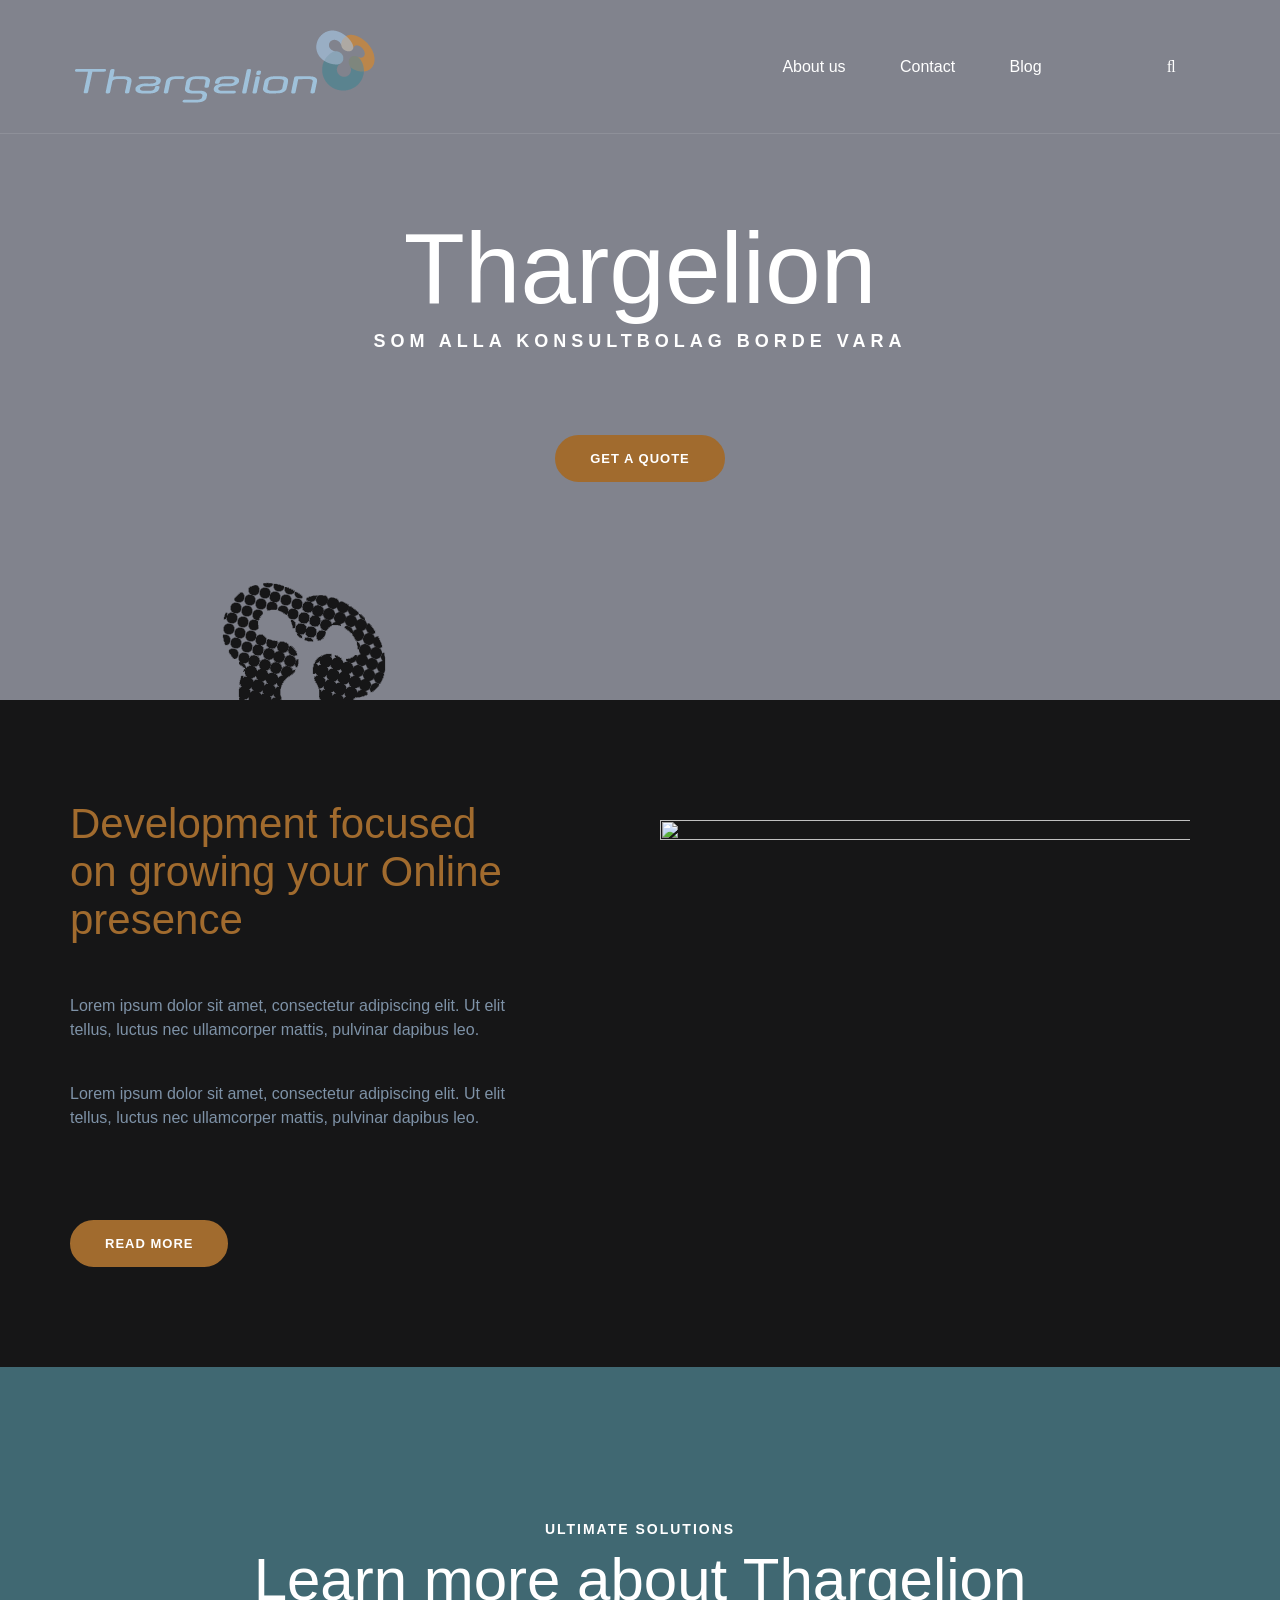
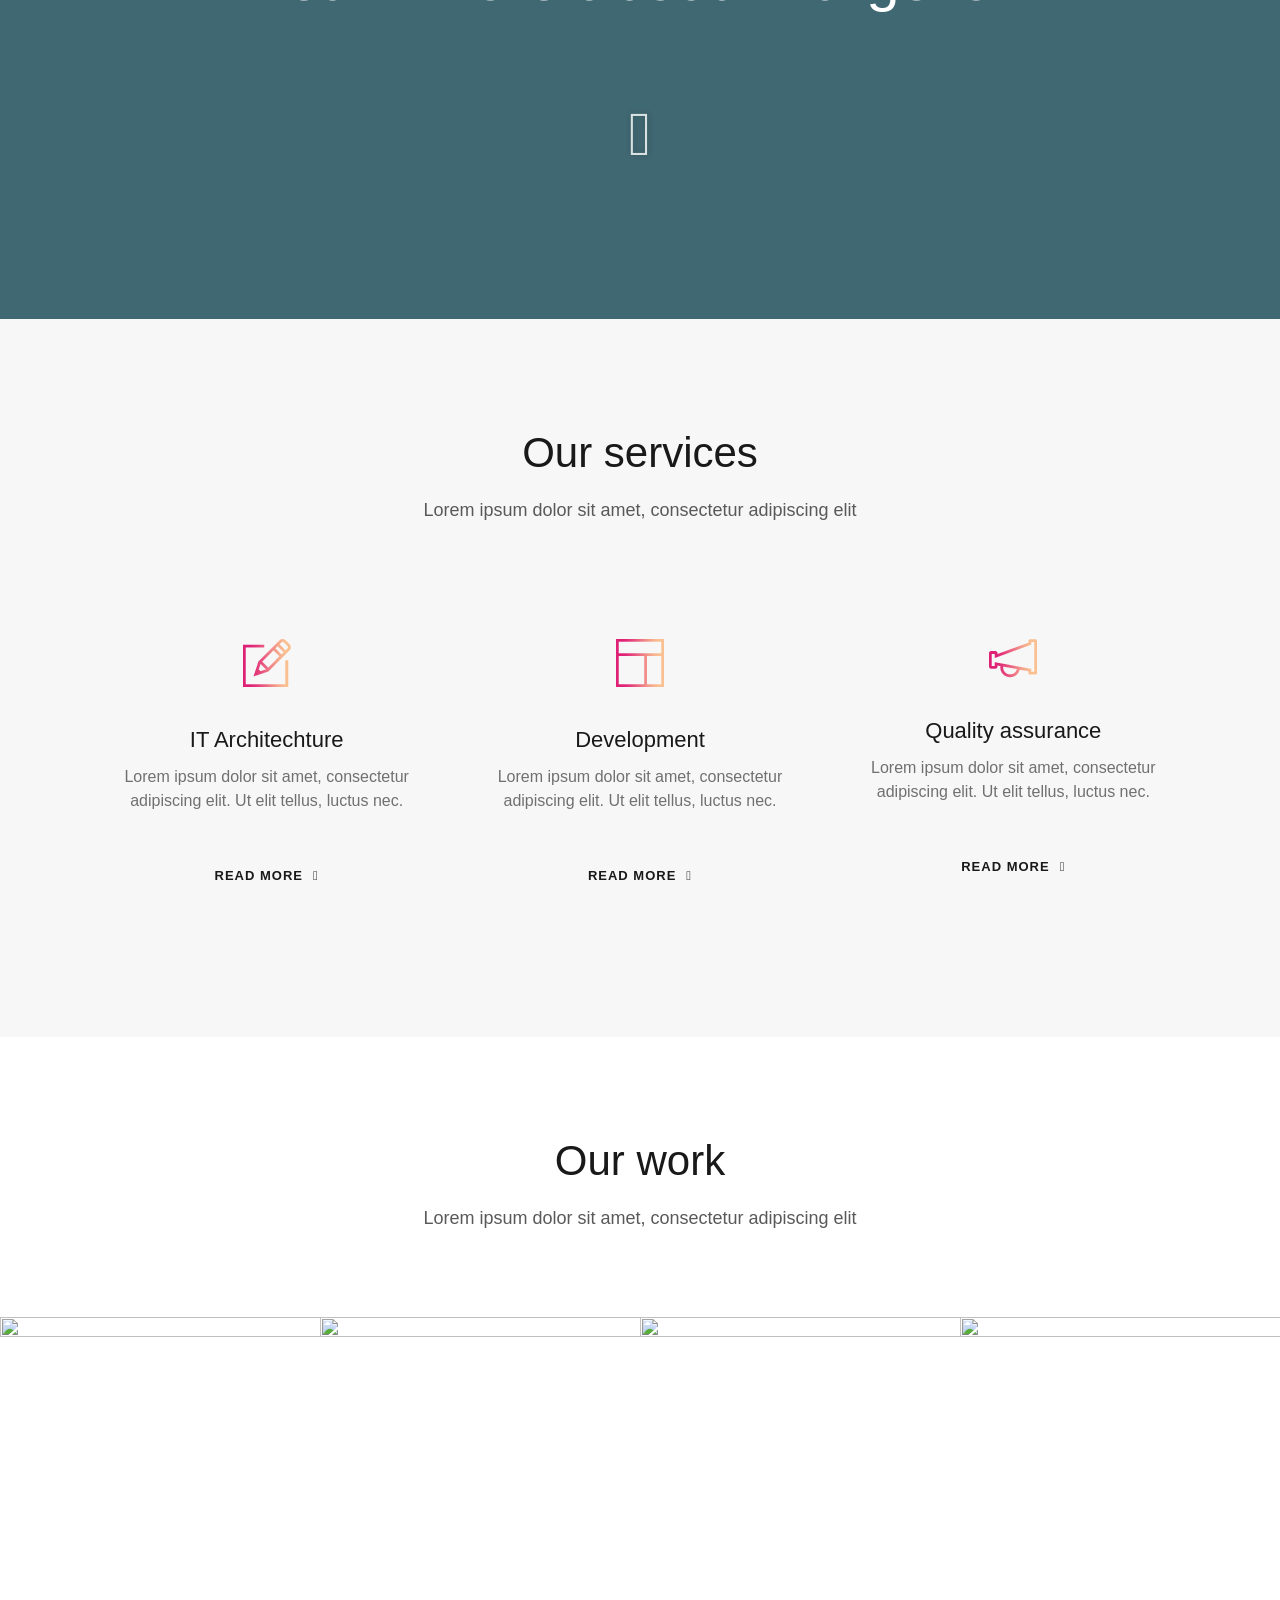
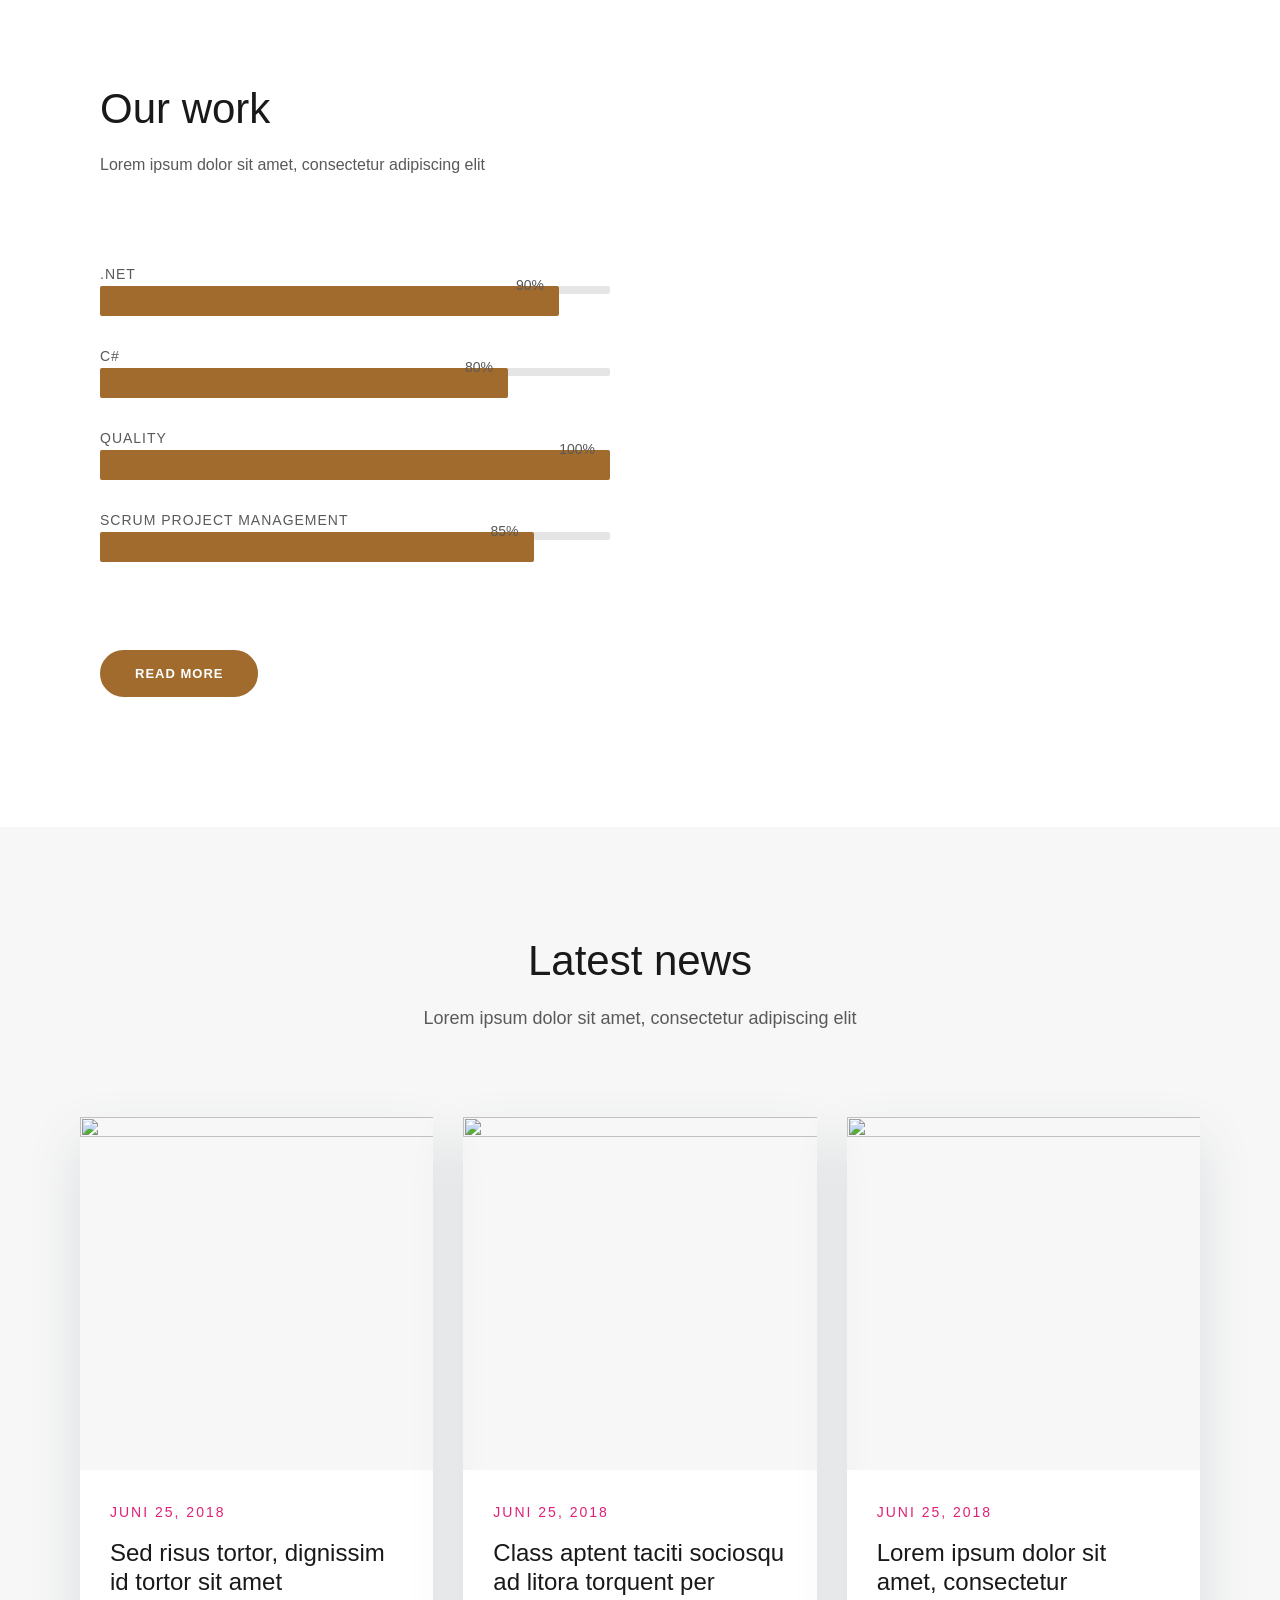
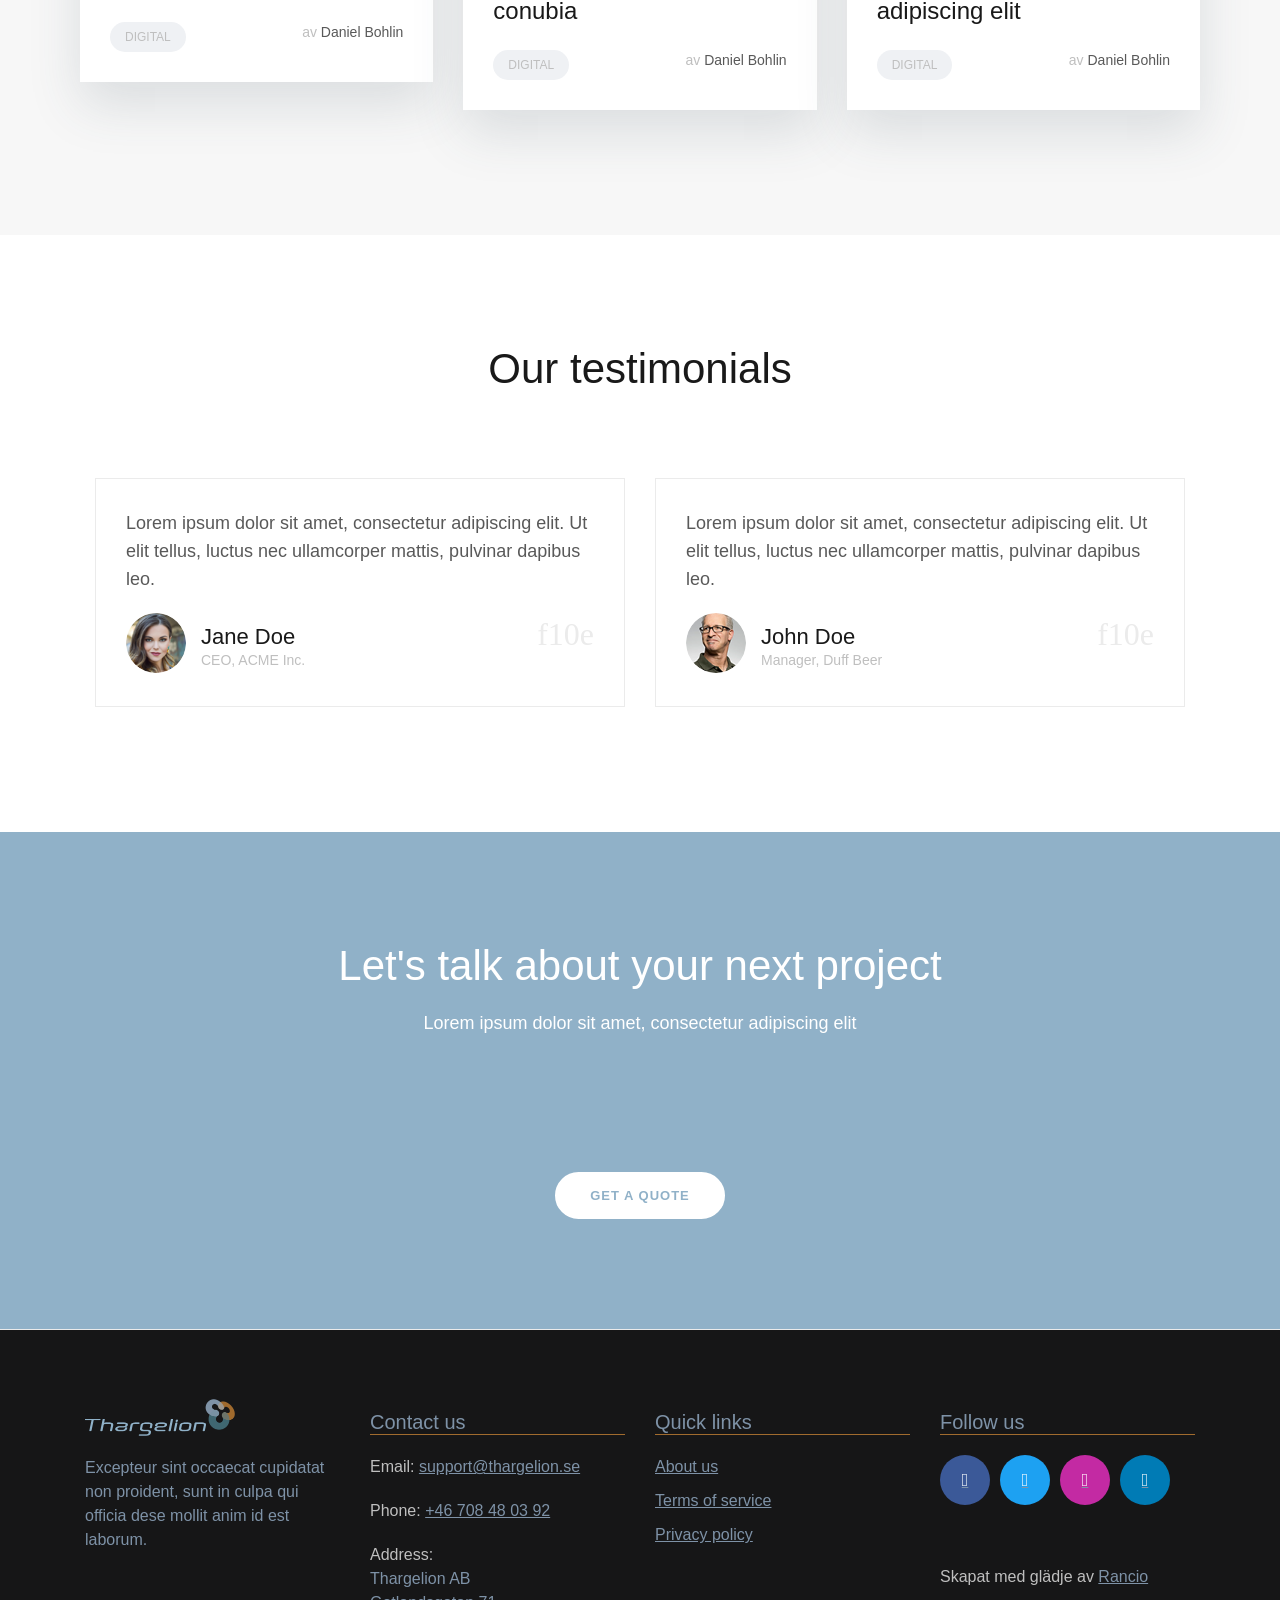
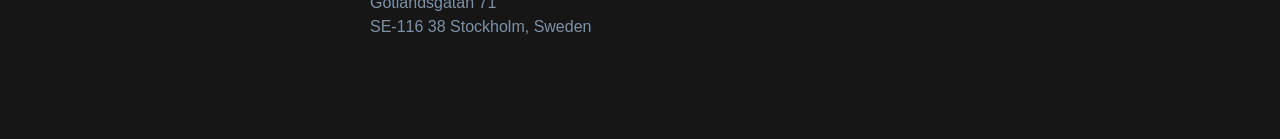
==== Home – Thargelion.htm @ 4df4b34b "initial commit" ====
<!DOCTYPE html>
<!-- saved from url=(0022)https://thargelion.se/ -->
<html lang="sv-SE"><head><meta http-equiv="Content-Type" content="text/html; charset=UTF-8">
	
	<meta name="viewport" content="width=device-width, initial-scale=1">
	<link rel="profile" href="http://gmpg.org/xfn/11">

	<meta name="robots" content="index, follow, max-image-preview:large, max-snippet:-1, max-video-preview:-1">

	<!-- This site is optimized with the Yoast SEO plugin v16.0.2 - https://yoast.com/wordpress/plugins/seo/ -->
	<title>Home – Thargelion</title>
	<link rel="canonical" href="https://thargelion.se/">
	<meta property="og:locale" content="sv_SE">
	<meta property="og:type" content="website">
	<meta property="og:title" content="Home – Thargelion">
	<meta property="og:description" content="Thargelion Som alla konsultbolag borde vara Get a quote Development focused on growing your Online presence Lorem ipsum dolor sit […]">
	<meta property="og:url" content="https://thargelion.se/">
	<meta property="og:site_name" content="Thargelion">
	<meta property="article:modified_time" content="2019-11-01T22:13:16+00:00">
	<meta property="og:image" content="http://thargelion.se/wp-content/uploads/2019/02/tharga-t-crop.png">
	<meta name="twitter:card" content="summary_large_image">
	<meta name="twitter:label1" content="Beräknad lästid">
	<meta name="twitter:data1" content="1 minut">
	<script type="application/ld+json" class="yoast-schema-graph">{"@context":"https://schema.org","@graph":[{"@type":"Organization","@id":"https://thargelion.se/#organization","name":"Thargelion Development","url":"https://thargelion.se/","sameAs":[],"logo":{"@type":"ImageObject","@id":"https://thargelion.se/#logo","inLanguage":"sv-SE","url":"https://thargelion.se/wp-content/uploads/2019/02/thargelion-logo.png","width":300,"height":73,"caption":"Thargelion Development"},"image":{"@id":"https://thargelion.se/#logo"}},{"@type":"WebSite","@id":"https://thargelion.se/#website","url":"https://thargelion.se/","name":"Thargelion","description":"Som alla konsultbolag borde vara","publisher":{"@id":"https://thargelion.se/#organization"},"potentialAction":[{"@type":"SearchAction","target":"https://thargelion.se/?s={search_term_string}","query-input":"required name=search_term_string"}],"inLanguage":"sv-SE"},{"@type":"ImageObject","@id":"https://thargelion.se/#primaryimage","inLanguage":"sv-SE","url":"http://thargelion.se/wp-content/uploads/2019/02/tharga-t-crop.png"},{"@type":"WebPage","@id":"https://thargelion.se/#webpage","url":"https://thargelion.se/","name":"Home &ndash; Thargelion","isPartOf":{"@id":"https://thargelion.se/#website"},"about":{"@id":"https://thargelion.se/#organization"},"primaryImageOfPage":{"@id":"https://thargelion.se/#primaryimage"},"datePublished":"2018-06-25T12:15:44+00:00","dateModified":"2019-11-01T22:13:16+00:00","breadcrumb":{"@id":"https://thargelion.se/#breadcrumb"},"inLanguage":"sv-SE","potentialAction":[{"@type":"ReadAction","target":["https://thargelion.se/"]}]},{"@type":"BreadcrumbList","@id":"https://thargelion.se/#breadcrumb","itemListElement":[{"@type":"ListItem","position":1,"item":{"@type":"WebPage","@id":"https://thargelion.se/","url":"https://thargelion.se/","name":"Hem"}}]}]}</script>
	<!-- / Yoast SEO plugin. -->


<link rel="dns-prefetch" href="https://fonts.googleapis.com/">
<link rel="dns-prefetch" href="https://s.w.org/">
<link rel="alternate" type="application/rss+xml" title="Thargelion » flöde" href="https://thargelion.se/feed/">
<link rel="alternate" type="application/rss+xml" title="Thargelion » kommentarsflöde" href="https://thargelion.se/comments/feed/">
		<script type="text/javascript">
			window._wpemojiSettings = {"baseUrl":"https:\/\/s.w.org\/images\/core\/emoji\/13.0.1\/72x72\/","ext":".png","svgUrl":"https:\/\/s.w.org\/images\/core\/emoji\/13.0.1\/svg\/","svgExt":".svg","source":{"concatemoji":"https:\/\/thargelion.se\/wp-includes\/js\/wp-emoji-release.min.js?ver=5.7"}};
			!function(e,a,t){var n,r,o,i=a.createElement("canvas"),p=i.getContext&&i.getContext("2d");function s(e,t){var a=String.fromCharCode;p.clearRect(0,0,i.width,i.height),p.fillText(a.apply(this,e),0,0);e=i.toDataURL();return p.clearRect(0,0,i.width,i.height),p.fillText(a.apply(this,t),0,0),e===i.toDataURL()}function c(e){var t=a.createElement("script");t.src=e,t.defer=t.type="text/javascript",a.getElementsByTagName("head")[0].appendChild(t)}for(o=Array("flag","emoji"),t.supports={everything:!0,everythingExceptFlag:!0},r=0;r<o.length;r++)t.supports[o[r]]=function(e){if(!p||!p.fillText)return!1;switch(p.textBaseline="top",p.font="600 32px Arial",e){case"flag":return s([127987,65039,8205,9895,65039],[127987,65039,8203,9895,65039])?!1:!s([55356,56826,55356,56819],[55356,56826,8203,55356,56819])&&!s([55356,57332,56128,56423,56128,56418,56128,56421,56128,56430,56128,56423,56128,56447],[55356,57332,8203,56128,56423,8203,56128,56418,8203,56128,56421,8203,56128,56430,8203,56128,56423,8203,56128,56447]);case"emoji":return!s([55357,56424,8205,55356,57212],[55357,56424,8203,55356,57212])}return!1}(o[r]),t.supports.everything=t.supports.everything&&t.supports[o[r]],"flag"!==o[r]&&(t.supports.everythingExceptFlag=t.supports.everythingExceptFlag&&t.supports[o[r]]);t.supports.everythingExceptFlag=t.supports.everythingExceptFlag&&!t.supports.flag,t.DOMReady=!1,t.readyCallback=function(){t.DOMReady=!0},t.supports.everything||(n=function(){t.readyCallback()},a.addEventListener?(a.addEventListener("DOMContentLoaded",n,!1),e.addEventListener("load",n,!1)):(e.attachEvent("onload",n),a.attachEvent("onreadystatechange",function(){"complete"===a.readyState&&t.readyCallback()})),(n=t.source||{}).concatemoji?c(n.concatemoji):n.wpemoji&&n.twemoji&&(c(n.twemoji),c(n.wpemoji)))}(window,document,window._wpemojiSettings);
		</script><script src="./Home – Thargelion_files/wp-emoji-release.min.js.download" type="text/javascript" defer=""></script>
		<style type="text/css">
img.wp-smiley,
img.emoji {
	display: inline !important;
	border: none !important;
	box-shadow: none !important;
	height: 1em !important;
	width: 1em !important;
	margin: 0 .07em !important;
	vertical-align: -0.1em !important;
	background: none !important;
	padding: 0 !important;
}
</style>
	<link rel="stylesheet" id="airi-bootstrap-css" href="./Home – Thargelion_files/bootstrap.min.css" type="text/css" media="all">
<link rel="stylesheet" id="wp-block-library-css" href="./Home – Thargelion_files/style.min.css" type="text/css" media="all">
<link rel="stylesheet" id="contact-form-7-css" href="./Home – Thargelion_files/styles.css" type="text/css" media="all">
<link rel="stylesheet" id="airi-style-css" href="./Home – Thargelion_files/style.css" type="text/css" media="all">
<style id="airi-style-inline-css" type="text/css">
h1,h2,h3,h4,h5,h6,.site-title{font-family:Exo 2;font-weight:;font-backup:;font-style:normal;}.editor-block-list__layout h1,.editor-block-list__layout h2,.editor-block-list__layout h3,.editor-block-list__layout h4,.editor-block-list__layout h5,.editor-block-list__layout h6,.editor-post-title__block .editor-post-title__input{font-family:Exo 2;font-weight:;font-backup:;font-style:normal;}body{font-family:Exo 2;font-weight:;font-backup:;font-style:normal;font-size:16px;}.editor-block-list__layout,.editor-block-list__layout .editor-block-list__block{font-family:Exo 2;font-weight:;font-backup:;font-style:normal;}.site-title{font-size:36px;}.site-description{font-size:16px;}.main-navigation ul ul li{font-size:13px;}.blog-loop .entry-title{font-size:px;}.single-post .entry-title{font-size:36px;color:#161617;}.widget-area .widget-title{font-size:24px;}.widget-area .widget{font-size:16px;}.sidebar-column .widget-title{font-size:20px;}.sidebar-column .widget{font-size:16px;}.site-info{font-size:13px;}.woocommerce div.product .woocommerce-tabs ul.tabs li.active a,.product div.entry-summary p.price, .product div.entry-summary span.price,.athemes-blog:not(.airi_athemes_blog_skin) .posted-on a,.athemes-blog:not(.airi_athemes_blog_skin) .byline a:hover,.testimonials-section.style1:before,.single-post .read-more-link .gt,.blog-loop .read-more-link .gt,.single-post .posted-on a,.blog-loop .posted-on a,.entry-title a:hover,.airi_recent_entries .post-date,.menuStyle3 .top-bar .contact-item .fa,.menuStyle4 .contact-area .contact-block .contact-icon,.widget_categories li:hover::before,.widget_categories li:hover a{color:#a16b2e;}.product .single_add_to_cart_button.button.alt,.menuStyle4 .contact-area .contact-block .contact-icon,button,.button,input[type="button"],input[type="reset"],input[type="submit"]{border-color:#a16b2e;}.woocommerce-checkout button.button.alt,.woocommerce-checkout button.button.alt:hover,.woocommerce-cart .cart-collaterals .cart_totals .button:hover,.woocommerce-cart .cart-collaterals .cart_totals .button,.product .single_add_to_cart_button.button.alt:hover,.product .single_add_to_cart_button.button.alt,.woocommerce ul.products li.product .button,.menuStyle2 .main-navigation a:hover:after, .menuStyle2 .main-navigation .current-menu-item:after,.comments-area .comment-reply-link:hover,.menuStyle4 .main-navigation .header-cta:before,.menuStyle4 .main-navigation .header-cta,button,.button,input[type="button"],input[type="reset"],input[type="submit"],.menuStyle3 .main-navigation a:hover:after,.menuStyle3 .main-navigation .current-menu-item:after{background-color:#a16b2e;}.menuStyle1 .site-title a{color:#ffffff;}.menuStyle1 .sticky-wrapper.is-sticky .site-title a{color:#161617;}.menuStyle1 .site-description{color:#ffffff;}.menuStyle1 .sticky-wrapper.is-sticky .site-description{color:#161617;}.menuStyle1 .main-navigation a, .menuStyle1 .fa-search{color:#ffffff;}.menuStyle1 .sticky-wrapper.is-sticky .main-navigation a, .menuStyle1 .sticky-wrapper.is-sticky .fa-search{color:#ffffff;}.menuStyle1 .site-header, .menuStyle1.page-template-template_page-builder .site-header{background-color:;}.menuStyle1 .is-sticky .site-header{background-color:#161617;}.menuStyle2 .site-title a{color:#191919;}.menuStyle2 .sticky-wrapper.is-sticky .site-title a{color:#191919;}.menuStyle2 .site-description{color:#707070;}.menuStyle2 .sticky-wrapper.is-sticky .site-description{color:#707070;}.menuStyle2 .main-navigation a{color:#191919;}.menuStyle2 .sticky-wrapper.is-sticky .main-navigation a{color:#191919;}.menuStyle2 .site-header{background-color:#fff;}.menuStyle2 .is-sticky .site-header{background-color:#ffffff;}.menuStyle3 .top-bar{background-color:#fff;}.menuStyle3 .top-bar a, .menuStyle3 .top-bar .contact-item.header-social .fa, .menuStyle3 .top-bar .contact-item.header-social a{color:#191919;}.menuStyle3 .site-title a{color:#ffffff;}.menuStyle3 .sticky-wrapper.is-sticky .site-title a{color:#191919;}.menuStyle3 .site-description{color:#ffffff;}.menuStyle3 .sticky-wrapper.is-sticky .site-description{color:#191919;}.menuStyle3 .main-navigation a{color:#ffffff;}.menuStyle3 .sticky-wrapper.is-sticky .main-navigation a{color:#191919;}.menuStyle3 .bottom-bar, .menuStyle3.page-template-template_page-builder .bottom-bar{background-color:transparent;}.menuStyle3 .is-sticky .bottom-bar{background-color:#ffffff;}.menuStyle4 .site-title a{color:#191919;}.menuStyle4 .site-description{color:#707070;}.menuStyle4 .main-navigation{background-color:#0e304e;}.menuStyle4 .main-navigation li a{color:#fff;}.menuStyle4 .site-header{background-color:#fff;}.menuStyle4 .contact-area .contact-block span:first-of-type{color:#595959;}.menuStyle4 .contact-area .contact-block span:last-of-type{color:#0e304e;}#site-navigation ul ul li a{color:#161617;}#site-navigation ul ul li{background-color:#f7f7f7;}.menuStyle1 .mobile-menu-toggle_lines, .menuStyle1 .mobile-menu-toggle_lines:before, .menuStyle1 .mobile-menu-toggle_lines:after,.menuStyle1 .mobile-menu-toggle_lines,.mobile-menu-toggle_lines:before, .mobile-menu-toggle_lines:after,.mobile-menu-toggle_lines,.menuStyle3 .mobile-menu-toggle_lines,.menuStyle3 .mobile-menu-toggle_lines:before, .menuStyle3 .mobile-menu-toggle_lines:after{background:;}.entry-title a{color:#161617;}.single-post .post-cat, .blog-loop .post-cat{background-color:#eff1f4;}.single-post .entry-meta, .blog-loop .entry-meta{color:#bfbfbf;}.single-post .entry-meta .byline a, .blog-loop .entry-meta .byline a{color:#595959;}.single-post .entry-content, .blog-loop .entry-content{color:#595959;}.widget .widget-title{color:#161617;}.widget{color:#707070;}.widget a{color:#595959;}
</style>
<link rel="stylesheet" id="airi-font-awesome-css" href="./Home – Thargelion_files/font-awesome.min.css" type="text/css" media="all">
<link rel="stylesheet" id="airi-fonts-css" href="./Home – Thargelion_files/css" type="text/css" media="all">
<link rel="stylesheet" id="4eb4d9f8e346099cedc574721953754b-css" href="./Home – Thargelion_files/css(1)" type="text/css" media="all">
<link rel="stylesheet" id="fb51115b5708607fcdc5758d30c7bc3e-css" href="./Home – Thargelion_files/css(2)" type="text/css" media="all">
<link rel="stylesheet" id="elementor-icons-css" href="./Home – Thargelion_files/elementor-icons.min.css" type="text/css" media="all">
<link rel="stylesheet" id="elementor-animations-css" href="./Home – Thargelion_files/animations.min.css" type="text/css" media="all">
<link rel="stylesheet" id="elementor-frontend-legacy-css" href="./Home – Thargelion_files/frontend-legacy.min.css" type="text/css" media="all">
<link rel="stylesheet" id="elementor-frontend-css" href="./Home – Thargelion_files/frontend.min.css" type="text/css" media="all">
<link rel="stylesheet" id="elementor-post-304-css" href="./Home – Thargelion_files/post-304.css" type="text/css" media="all">
<link rel="stylesheet" id="elementor-post-203-css" href="./Home – Thargelion_files/post-203.css" type="text/css" media="all">
<link rel="stylesheet" id="google-fonts-1-css" href="./Home – Thargelion_files/css(3)" type="text/css" media="all">
<script type="text/javascript" src="./Home – Thargelion_files/jquery.min.js.download" id="jquery-core-js"></script>
<script type="text/javascript" src="./Home – Thargelion_files/jquery-migrate.min.js.download" id="jquery-migrate-js"></script>
<link rel="https://api.w.org/" href="https://thargelion.se/wp-json/"><link rel="alternate" type="application/json" href="https://thargelion.se/wp-json/wp/v2/pages/203"><link rel="EditURI" type="application/rsd+xml" title="RSD" href="https://thargelion.se/xmlrpc.php?rsd">
<link rel="wlwmanifest" type="application/wlwmanifest+xml" href="https://thargelion.se/wp-includes/wlwmanifest.xml"> 
<meta name="generator" content="WordPress 5.7">
<link rel="shortlink" href="https://thargelion.se/">
<link rel="alternate" type="application/json+oembed" href="https://thargelion.se/wp-json/oembed/1.0/embed?url=https%3A%2F%2Fthargelion.se%2F">
<link rel="alternate" type="text/xml+oembed" href="https://thargelion.se/wp-json/oembed/1.0/embed?url=https%3A%2F%2Fthargelion.se%2F&amp;format=xml">
<style type="text/css">.recentcomments a{display:inline !important;padding:0 !important;margin:0 !important;}</style><link rel="icon" href="https://thargelion.se/wp-content/uploads/2019/02/cropped-thargelion-symbol-32x32.png" sizes="32x32">
<link rel="icon" href="https://thargelion.se/wp-content/uploads/2019/02/cropped-thargelion-symbol-192x192.png" sizes="192x192">
<link rel="apple-touch-icon" href="https://thargelion.se/wp-content/uploads/2019/02/cropped-thargelion-symbol-180x180.png">
<meta name="msapplication-TileImage" content="https://thargelion.se/wp-content/uploads/2019/02/cropped-thargelion-symbol-270x270.png">
		<style type="text/css" id="wp-custom-css">
			.atu-agency-video img {
	display: none !important;
}
.atu-agency-video .eicon-play {
	font-size: 62px;
}
.atu-agency-video .elementor-custom-embed-image-overlay {
	height: 60px;
}
.atu-agency-progress .elementor-progress-wrapper {
	height: 8px;
	line-height: 8px;
}
.atu-agency-progress .elementor-progress-percentage {
	position: relative;
	top: -16px;
	font-weight: 500;
	font-size: 14px;
}
.athemes-blog:not(.atu_athemes_blog_skin) .posted-on a {
	color: #df2176;
}
.atu-agency-testimonials .elementor-testimonial-meta::after {
	content: "f10e";
	font-family: Fontawesome;
	float: right;
	color: #ebebeb;
	font-size: 32px;
	position: relative;
	top: 5px;
}

/* Contact page map */
.contact-page-map #atu-map {
	height: 400px;
}
.contact-page-form label,
.contact-page-form input:not(.wpcf7-submit),
.contact-page-form select {
	width: 100%;
	max-width: 100%;
}
.contact-page-form select {
	padding: 17px 20px;
}
.contact-page-form .wpcf7-submit {
	width: auto;
	margin: 0 auto;
	display: table;
	border-radius: 30px;
	box-shadow: 0 5px 35px 0 rgba(51, 51, 51, 0.26);
}
.contact-page-form .row {
	margin-bottom: 10px;
}
.site-header {
	border-bottom: 1px solid rgba(255, 255, 255, 0.1); 
}
button, .button, input[type="button"], input[type="reset"], input[type="submit"] {
	border-radius: 30px;
}
.page-id-198 #masthead {
	background-color: #13151d;
}

/* Custom */
.is-sticky .site-header .custom-logo-link img {
    max-width: 180px;
}
.footer-widgets {
	background-color:#161617;
}
.footer-widgets .widget .widget-title {
	color:#7e92a7;
	font-weight:300;
	border-bottom: #a16b2e 1px solid;
	margin-bottom:20px;
}
.footer-widgets .widget {
	color:#7e92a7;
}
.footer-widgets .widget a {
	color:#7e92a7;
	text-decoration:underline;
}
.site-footer {
	display:none
}
.widget ul li {
	padding-bottom:10px;
}
#sidebar-footer #text-1 .textwidget {
    top: -11px;
    position: relative;
}
.elementor-element-4a419ec {
	height:0;
}

.elementor-element-629a329 img {
    top: -128px;
    position: relative;
	  left: -30%;
}		</style>
		</head>

<body class="home page-template page-template-page-templates page-template-template_page-builder page-template-page-templatestemplate_page-builder-php page page-id-203 wp-custom-logo menuStyle1 menuNotContained sticky-header elementor-default elementor-kit-304 elementor-page elementor-page-203 e--ua-blink e--ua-chrome e--ua-webkit" data-elementor-device-mode="desktop">

<div id="page" class="site">
	<a class="skip-link screen-reader-text" href="https://thargelion.se/#content">Hoppa till innehåll</a>

		
<div id="masthead-sticky-wrapper" class="sticky-wrapper" style="height: 104.797px; min-height: 134px;"><header id="masthead" class="site-header" style="">
	
	<div class="container-fluid">
		<div class="row">
		<div class="site-branding col-md-4 col-sm-6 col-9">
				<a href="https://thargelion.se/" class="custom-logo-link" rel="home" aria-current="page"><img width="300" height="73" src="./Home – Thargelion_files/thargelion-logo.png" class="custom-logo" alt="Thargelion"></a>			</div><!-- .site-branding -->

			<div class="header-mobile-menu col-md-8 col-sm-6 col-3">
				<button class="mobile-menu-toggle" aria-controls="primary-menu">
					<span class="mobile-menu-toggle_lines"></span>
					<span class="sr-only">Slå på/av mobilmeny</span>
				</button>
			</div>			

			<nav id="site-navigation" class="main-navigation col-md-8" style="top: auto;">
				<div class="menu-menu-container"><ul id="primary-menu" class="menu"><li id="menu-item-210" class="menu-item menu-item-type-post_type menu-item-object-page menu-item-210"><a href="https://thargelion.se/about-us/">About us</a></li>
<li id="menu-item-170" class="menu-item menu-item-type-post_type menu-item-object-page menu-item-170"><a href="https://thargelion.se/contact/">Contact</a></li>
<li id="menu-item-169" class="menu-item menu-item-type-post_type menu-item-object-page menu-item-169"><a href="https://thargelion.se/blog/">Blog</a></li>
</ul></div>						<ul class="header-search-cart">
						<li class="header-search">
				<div class="header-search-toggle"><a><i class="fa fa-search"></i></a></div>
			</li>
						<li class="header-cart-link">
							</li>
		</ul>
					</nav><!-- #site-navigation -->
		</div>
	</div>
	<div class="header-search-form">
		<form role="search" method="get" class="search-form" action="https://thargelion.se/">
				<label>
					<span class="screen-reader-text">Sök efter:</span>
					<input type="search" class="search-field" placeholder="Sök …" value="" name="s">
				</label>
				<input type="submit" class="search-submit" value="Sök">
			</form>	</div>


</header></div><!-- #masthead -->
	<div id="content" class="site-content">

	
	<div id="primary" class="content-area">
		<main id="main" class="site-main" role="main">

									<div data-elementor-type="wp-post" data-elementor-id="203" class="elementor elementor-203" data-elementor-settings="[]">
						<div class="elementor-inner">
							<div class="elementor-section-wrap">
							<section class="elementor-section elementor-top-section elementor-element elementor-element-5cb8b6d elementor-section-height-min-height elementor-section-boxed elementor-section-height-default elementor-section-items-middle" data-id="5cb8b6d" data-element_type="section" data-settings="{&quot;background_background&quot;:&quot;classic&quot;}">
							<div class="elementor-background-overlay"></div>
							<div class="elementor-container elementor-column-gap-default">
							<div class="elementor-row">
					<div class="elementor-column elementor-col-100 elementor-top-column elementor-element elementor-element-b907772" data-id="b907772" data-element_type="column">
			<div class="elementor-column-wrap elementor-element-populated">
							<div class="elementor-widget-wrap">
						<div class="elementor-element elementor-element-6f6e030 animated-slow elementor-widget elementor-widget-heading animated fadeIn" data-id="6f6e030" data-element_type="widget" data-settings="{&quot;_animation&quot;:&quot;fadeIn&quot;}" data-widget_type="heading.default">
				<div class="elementor-widget-container">
			<h2 class="elementor-heading-title elementor-size-default">Thargelion</h2>		</div>
				</div>
				<div class="elementor-element elementor-element-b9bccaa animated-slow elementor-widget elementor-widget-text-editor animated zoomIn" data-id="b9bccaa" data-element_type="widget" data-settings="{&quot;_animation&quot;:&quot;zoomIn&quot;}" data-widget_type="text-editor.default">
				<div class="elementor-widget-container">
					<div class="elementor-text-editor elementor-clearfix"><p>Som alla konsultbolag borde vara</p></div>
				</div>
				</div>
				<div class="elementor-element elementor-element-be5e841 elementor-align-center elementor-widget elementor-widget-button animated fadeInUp" data-id="be5e841" data-element_type="widget" data-settings="{&quot;_animation&quot;:&quot;fadeInUp&quot;,&quot;_animation_delay&quot;:600}" data-widget_type="button.default">
				<div class="elementor-widget-container">
					<div class="elementor-button-wrapper">
			<a href="https://thargelion.se/contact/" class="elementor-button-link elementor-button elementor-size-sm" role="button">
						<span class="elementor-button-content-wrapper">
						<span class="elementor-button-text">Get a quote</span>
		</span>
					</a>
		</div>
				</div>
				</div>
						</div>
					</div>
		</div>
								</div>
					</div>
		</section>
				<section class="elementor-section elementor-top-section elementor-element elementor-element-4a419ec elementor-section-boxed elementor-section-height-default elementor-section-height-default" data-id="4a419ec" data-element_type="section" data-settings="{&quot;background_background&quot;:&quot;classic&quot;}">
						<div class="elementor-container elementor-column-gap-default">
							<div class="elementor-row">
					<div class="elementor-column elementor-col-100 elementor-top-column elementor-element elementor-element-61f7731" data-id="61f7731" data-element_type="column">
			<div class="elementor-column-wrap elementor-element-populated">
							<div class="elementor-widget-wrap">
						<div class="elementor-element elementor-element-629a329 elementor-widget elementor-widget-image" data-id="629a329" data-element_type="widget" data-widget_type="image.default">
				<div class="elementor-widget-container">
					<div class="elementor-image">
										<img width="164" height="118" src="./Home – Thargelion_files/tharga-t-crop.png" class="attachment-full size-full" alt="" loading="lazy">											</div>
				</div>
				</div>
						</div>
					</div>
		</div>
								</div>
					</div>
		</section>
				<section class="elementor-section elementor-top-section elementor-element elementor-element-fbc8976 elementor-section-boxed elementor-section-height-default elementor-section-height-default" data-id="fbc8976" data-element_type="section" data-settings="{&quot;background_background&quot;:&quot;classic&quot;}">
						<div class="elementor-container elementor-column-gap-wide">
							<div class="elementor-row">
					<div class="elementor-column elementor-col-50 elementor-top-column elementor-element elementor-element-f591a66 animated fadeInLeft" data-id="f591a66" data-element_type="column" data-settings="{&quot;animation&quot;:&quot;fadeInLeft&quot;}">
			<div class="elementor-column-wrap elementor-element-populated">
							<div class="elementor-widget-wrap">
						<div class="elementor-element elementor-element-00865d6 elementor-widget elementor-widget-heading" data-id="00865d6" data-element_type="widget" data-widget_type="heading.default">
				<div class="elementor-widget-container">
			<h2 class="elementor-heading-title elementor-size-default">Development 
focused on growing your Online presence</h2>		</div>
				</div>
				<div class="elementor-element elementor-element-5eb3b73 elementor-widget elementor-widget-text-editor" data-id="5eb3b73" data-element_type="widget" data-widget_type="text-editor.default">
				<div class="elementor-widget-container">
					<div class="elementor-text-editor elementor-clearfix"><p>Lorem ipsum dolor sit amet, consectetur adipiscing elit. Ut elit tellus, luctus nec ullamcorper mattis, pulvinar dapibus leo.</p></div>
				</div>
				</div>
				<div class="elementor-element elementor-element-6477d8a elementor-widget elementor-widget-text-editor" data-id="6477d8a" data-element_type="widget" data-widget_type="text-editor.default">
				<div class="elementor-widget-container">
					<div class="elementor-text-editor elementor-clearfix"><p>Lorem ipsum dolor sit amet, consectetur adipiscing elit. Ut elit tellus, luctus nec ullamcorper mattis, pulvinar dapibus leo.</p></div>
				</div>
				</div>
				<div class="elementor-element elementor-element-1bcfc3d elementor-align-left elementor-widget elementor-widget-button" data-id="1bcfc3d" data-element_type="widget" data-widget_type="button.default">
				<div class="elementor-widget-container">
					<div class="elementor-button-wrapper">
			<a href="https://thargelion.se/#" class="elementor-button-link elementor-button elementor-size-sm" role="button">
						<span class="elementor-button-content-wrapper">
						<span class="elementor-button-text">Read more</span>
		</span>
					</a>
		</div>
				</div>
				</div>
						</div>
					</div>
		</div>
				<div class="elementor-column elementor-col-50 elementor-top-column elementor-element elementor-element-3917de8" data-id="3917de8" data-element_type="column">
			<div class="elementor-column-wrap elementor-element-populated">
							<div class="elementor-widget-wrap">
						<div class="elementor-element elementor-element-b327377 elementor-widget elementor-widget-image animated fadeInRight" data-id="b327377" data-element_type="widget" data-settings="{&quot;_animation&quot;:&quot;fadeInRight&quot;}" data-widget_type="image.default">
				<div class="elementor-widget-container">
					<div class="elementor-image">
										<img width="1024" height="664" src="./Home – Thargelion_files/humanoid-1024x664.jpg" class="attachment-large size-large" alt="" loading="lazy" srcset="https://thargelion.se/wp-content/uploads/2019/02/humanoid-1024x664.jpg 1024w, https://thargelion.se/wp-content/uploads/2019/02/humanoid-300x195.jpg 300w, https://thargelion.se/wp-content/uploads/2019/02/humanoid-768x498.jpg 768w, https://thargelion.se/wp-content/uploads/2019/02/humanoid-720x467.jpg 720w, https://thargelion.se/wp-content/uploads/2019/02/humanoid.jpg 1526w" sizes="(max-width: 1024px) 100vw, 1024px">											</div>
				</div>
				</div>
						</div>
					</div>
		</div>
								</div>
					</div>
		</section>
				<section class="elementor-section elementor-top-section elementor-element elementor-element-dedf6f2 atu-agency-video elementor-section-boxed elementor-section-height-default elementor-section-height-default" data-id="dedf6f2" data-element_type="section" data-settings="{&quot;background_background&quot;:&quot;classic&quot;}">
						<div class="elementor-container elementor-column-gap-default">
							<div class="elementor-row">
					<div class="elementor-column elementor-col-100 elementor-top-column elementor-element elementor-element-636b818 animated-slow elementor-invisible" data-id="636b818" data-element_type="column" data-settings="{&quot;animation&quot;:&quot;fadeIn&quot;}">
			<div class="elementor-column-wrap elementor-element-populated">
							<div class="elementor-widget-wrap">
						<div class="elementor-element elementor-element-98c2a79 elementor-widget elementor-widget-heading" data-id="98c2a79" data-element_type="widget" data-widget_type="heading.default">
				<div class="elementor-widget-container">
			<h5 class="elementor-heading-title elementor-size-default">Ultimate solutions</h5>		</div>
				</div>
				<div class="elementor-element elementor-element-909e264 elementor-widget elementor-widget-heading" data-id="909e264" data-element_type="widget" data-widget_type="heading.default">
				<div class="elementor-widget-container">
			<h2 class="elementor-heading-title elementor-size-default">Learn more about Thargelion</h2>		</div>
				</div>
				<div class="elementor-element elementor-element-fca08c9 elementor-aspect-ratio-169 elementor-widget elementor-widget-video" data-id="fca08c9" data-element_type="widget" data-settings="{&quot;show_image_overlay&quot;:&quot;yes&quot;,&quot;image_overlay&quot;:{&quot;url&quot;:&quot;http:\/\/demo.athemes.com\/atu-agency\/wp-content\/uploads\/sites\/86\/2018\/06\/Layer-9.jpg&quot;,&quot;id&quot;:24},&quot;lightbox&quot;:&quot;yes&quot;,&quot;youtube_url&quot;:&quot;https:\/\/www.youtube.com\/watch?v=9uOETcuFjbE&quot;,&quot;video_type&quot;:&quot;youtube&quot;,&quot;controls&quot;:&quot;yes&quot;,&quot;aspect_ratio&quot;:&quot;169&quot;}" data-widget_type="video.default">
				<div class="elementor-widget-container">
					<div class="elementor-wrapper elementor-open-lightbox">
							<div class="elementor-custom-embed-image-overlay" data-elementor-open-lightbox="yes" data-elementor-lightbox="{&quot;type&quot;:&quot;video&quot;,&quot;videoType&quot;:&quot;youtube&quot;,&quot;url&quot;:&quot;https:\/\/www.youtube.com\/embed\/9uOETcuFjbE?feature=oembed&amp;start&amp;end&amp;wmode=opaque&amp;loop=0&amp;controls=1&amp;mute=0&amp;rel=0&amp;modestbranding=0&quot;,&quot;modalOptions&quot;:{&quot;id&quot;:&quot;elementor-lightbox-fca08c9&quot;,&quot;entranceAnimation&quot;:&quot;&quot;,&quot;entranceAnimation_tablet&quot;:&quot;&quot;,&quot;entranceAnimation_mobile&quot;:&quot;&quot;,&quot;videoAspectRatio&quot;:&quot;169&quot;}}">
											<img width="150" height="150" src="./Home – Thargelion_files/Layer-9-150x150.jpg" class="attachment-thumbnail size-thumbnail" alt="" loading="lazy" srcset="https://thargelion.se/wp-content/uploads/2018/06/Layer-9-150x150.jpg 150w, https://thargelion.se/wp-content/uploads/2018/06/Layer-9-360x360.jpg 360w" sizes="(max-width: 150px) 100vw, 150px">																<div class="elementor-custom-embed-play" role="button">
							<i class="eicon-play" aria-hidden="true"></i>
							<span class="elementor-screen-only">Spela videoklipp</span>
						</div>
									</div>
					</div>
				</div>
				</div>
						</div>
					</div>
		</div>
								</div>
					</div>
		</section>
				<section class="elementor-section elementor-top-section elementor-element elementor-element-cc5b436 elementor-section-boxed elementor-section-height-default elementor-section-height-default" data-id="cc5b436" data-element_type="section" data-settings="{&quot;background_background&quot;:&quot;classic&quot;}">
						<div class="elementor-container elementor-column-gap-default">
							<div class="elementor-row">
					<div class="elementor-column elementor-col-100 elementor-top-column elementor-element elementor-element-f6f4bb5" data-id="f6f4bb5" data-element_type="column">
			<div class="elementor-column-wrap elementor-element-populated">
							<div class="elementor-widget-wrap">
						<div class="elementor-element elementor-element-9bad62a elementor-widget elementor-widget-heading" data-id="9bad62a" data-element_type="widget" data-widget_type="heading.default">
				<div class="elementor-widget-container">
			<h2 class="elementor-heading-title elementor-size-default">Our services</h2>		</div>
				</div>
				<div class="elementor-element elementor-element-f82bfca elementor-widget elementor-widget-text-editor" data-id="f82bfca" data-element_type="widget" data-widget_type="text-editor.default">
				<div class="elementor-widget-container">
					<div class="elementor-text-editor elementor-clearfix"><p>Lorem ipsum dolor sit amet, consectetur adipiscing elit</p></div>
				</div>
				</div>
				<section class="elementor-section elementor-inner-section elementor-element elementor-element-bc1302a elementor-section-boxed elementor-section-height-default elementor-section-height-default" data-id="bc1302a" data-element_type="section">
						<div class="elementor-container elementor-column-gap-wider">
							<div class="elementor-row">
					<div class="elementor-column elementor-col-33 elementor-inner-column elementor-element elementor-element-7cf8841 elementor-invisible" data-id="7cf8841" data-element_type="column" data-settings="{&quot;animation&quot;:&quot;slideInUp&quot;}">
			<div class="elementor-column-wrap elementor-element-populated">
							<div class="elementor-widget-wrap">
						<div class="elementor-element elementor-element-fe9e4fb elementor-position-top elementor-vertical-align-top elementor-widget elementor-widget-image-box" data-id="fe9e4fb" data-element_type="widget" data-widget_type="image-box.default">
				<div class="elementor-widget-container">
			<div class="elementor-image-box-wrapper"><figure class="elementor-image-box-img"><img width="48" height="48" src="./Home – Thargelion_files/i1.png" class="attachment-full size-full" alt="" loading="lazy"></figure><div class="elementor-image-box-content"><h3 class="elementor-image-box-title">IT Architechture</h3><p class="elementor-image-box-description">Lorem ipsum dolor sit amet, consectetur adipiscing elit. Ut elit tellus, luctus nec.</p></div></div>		</div>
				</div>
				<div class="elementor-element elementor-element-1146fe4 elementor-align-center elementor-widget elementor-widget-button" data-id="1146fe4" data-element_type="widget" data-widget_type="button.default">
				<div class="elementor-widget-container">
					<div class="elementor-button-wrapper">
			<a href="https://thargelion.se/#" class="elementor-button-link elementor-button elementor-size-sm" role="button">
						<span class="elementor-button-content-wrapper">
						<span class="elementor-button-icon elementor-align-icon-right">
									<i class="fa fa-angle-double-right" aria-hidden="true"></i>
							</span>
						<span class="elementor-button-text">Read more</span>
		</span>
					</a>
		</div>
				</div>
				</div>
						</div>
					</div>
		</div>
				<div class="elementor-column elementor-col-33 elementor-inner-column elementor-element elementor-element-0936230 elementor-invisible" data-id="0936230" data-element_type="column" data-settings="{&quot;animation&quot;:&quot;slideInUp&quot;,&quot;animation_delay&quot;:300}">
			<div class="elementor-column-wrap elementor-element-populated">
							<div class="elementor-widget-wrap">
						<div class="elementor-element elementor-element-8af58ca elementor-position-top elementor-vertical-align-top elementor-widget elementor-widget-image-box" data-id="8af58ca" data-element_type="widget" data-widget_type="image-box.default">
				<div class="elementor-widget-container">
			<div class="elementor-image-box-wrapper"><figure class="elementor-image-box-img"><img width="48" height="48" src="./Home – Thargelion_files/i2.png" class="attachment-full size-full" alt="" loading="lazy"></figure><div class="elementor-image-box-content"><h3 class="elementor-image-box-title">Development</h3><p class="elementor-image-box-description">Lorem ipsum dolor sit amet, consectetur adipiscing elit. Ut elit tellus, luctus nec.</p></div></div>		</div>
				</div>
				<div class="elementor-element elementor-element-df6b810 elementor-align-center elementor-widget elementor-widget-button" data-id="df6b810" data-element_type="widget" data-widget_type="button.default">
				<div class="elementor-widget-container">
					<div class="elementor-button-wrapper">
			<a href="https://thargelion.se/#" class="elementor-button-link elementor-button elementor-size-sm" role="button">
						<span class="elementor-button-content-wrapper">
						<span class="elementor-button-icon elementor-align-icon-right">
									<i class="fa fa-angle-double-right" aria-hidden="true"></i>
							</span>
						<span class="elementor-button-text">Read more</span>
		</span>
					</a>
		</div>
				</div>
				</div>
						</div>
					</div>
		</div>
				<div class="elementor-column elementor-col-33 elementor-inner-column elementor-element elementor-element-c812094 elementor-invisible" data-id="c812094" data-element_type="column" data-settings="{&quot;animation&quot;:&quot;slideInUp&quot;,&quot;animation_delay&quot;:600}">
			<div class="elementor-column-wrap elementor-element-populated">
							<div class="elementor-widget-wrap">
						<div class="elementor-element elementor-element-4e772d0 elementor-position-top elementor-vertical-align-top elementor-widget elementor-widget-image-box" data-id="4e772d0" data-element_type="widget" data-widget_type="image-box.default">
				<div class="elementor-widget-container">
			<div class="elementor-image-box-wrapper"><figure class="elementor-image-box-img"><img width="48" height="39" src="./Home – Thargelion_files/i3.png" class="attachment-full size-full" alt="" loading="lazy"></figure><div class="elementor-image-box-content"><h3 class="elementor-image-box-title">Quality assurance</h3><p class="elementor-image-box-description">Lorem ipsum dolor sit amet, consectetur adipiscing elit. Ut elit tellus, luctus nec.</p></div></div>		</div>
				</div>
				<div class="elementor-element elementor-element-cada3a6 elementor-align-center elementor-widget elementor-widget-button" data-id="cada3a6" data-element_type="widget" data-widget_type="button.default">
				<div class="elementor-widget-container">
					<div class="elementor-button-wrapper">
			<a href="https://thargelion.se/#" class="elementor-button-link elementor-button elementor-size-sm" role="button">
						<span class="elementor-button-content-wrapper">
						<span class="elementor-button-icon elementor-align-icon-right">
									<i class="fa fa-angle-double-right" aria-hidden="true"></i>
							</span>
						<span class="elementor-button-text">Read more</span>
		</span>
					</a>
		</div>
				</div>
				</div>
						</div>
					</div>
		</div>
								</div>
					</div>
		</section>
						</div>
					</div>
		</div>
								</div>
					</div>
		</section>
				<section class="elementor-section elementor-top-section elementor-element elementor-element-c0e1e83 elementor-section-full_width elementor-section-height-default elementor-section-height-default" data-id="c0e1e83" data-element_type="section">
						<div class="elementor-container elementor-column-gap-default">
							<div class="elementor-row">
					<div class="elementor-column elementor-col-100 elementor-top-column elementor-element elementor-element-1dfc573" data-id="1dfc573" data-element_type="column">
			<div class="elementor-column-wrap elementor-element-populated">
							<div class="elementor-widget-wrap">
						<div class="elementor-element elementor-element-e2717e7 elementor-widget elementor-widget-heading" data-id="e2717e7" data-element_type="widget" data-widget_type="heading.default">
				<div class="elementor-widget-container">
			<h2 class="elementor-heading-title elementor-size-default">Our work</h2>		</div>
				</div>
				<div class="elementor-element elementor-element-d6e69fb elementor-widget elementor-widget-text-editor" data-id="d6e69fb" data-element_type="widget" data-widget_type="text-editor.default">
				<div class="elementor-widget-container">
					<div class="elementor-text-editor elementor-clearfix"><p>Lorem ipsum dolor sit amet, consectetur adipiscing elit</p></div>
				</div>
				</div>
				<div class="elementor-element elementor-element-91f1377 elementor-widget elementor-widget-image-gallery" data-id="91f1377" data-element_type="widget" data-widget_type="image-gallery.default">
				<div class="elementor-widget-container">
					<div class="elementor-image-gallery">
			<div id="gallery-1" class="gallery galleryid-203 gallery-columns-4 gallery-size-medium_large"><figure class="gallery-item">
			<div class="gallery-icon landscape">
				<a data-elementor-open-lightbox="yes" data-elementor-lightbox-slideshow="91f1377" data-elementor-lightbox-title="pexels-photo-1029615" href="https://thargelion.se/wp-content/uploads/2018/06/pexels-photo-1029615.jpeg"><img width="768" height="512" src="./Home – Thargelion_files/pexels-photo-1029615-768x512.jpeg" class="attachment-medium_large size-medium_large" alt="" loading="lazy" srcset="https://thargelion.se/wp-content/uploads/2018/06/pexels-photo-1029615-768x512.jpeg 768w, https://thargelion.se/wp-content/uploads/2018/06/pexels-photo-1029615-300x200.jpeg 300w, https://thargelion.se/wp-content/uploads/2018/06/pexels-photo-1029615-1024x683.jpeg 1024w, https://thargelion.se/wp-content/uploads/2018/06/pexels-photo-1029615-720x480.jpeg 720w, https://thargelion.se/wp-content/uploads/2018/06/pexels-photo-1029615.jpeg 1125w" sizes="(max-width: 768px) 100vw, 768px"></a>
			</div></figure><figure class="gallery-item">
			<div class="gallery-icon landscape">
				<a data-elementor-open-lightbox="yes" data-elementor-lightbox-slideshow="91f1377" data-elementor-lightbox-title="pexels-photo-761963" href="https://thargelion.se/wp-content/uploads/2018/06/pexels-photo-761963.jpeg"><img width="768" height="512" src="./Home – Thargelion_files/pexels-photo-761963-768x512.jpeg" class="attachment-medium_large size-medium_large" alt="" loading="lazy" srcset="https://thargelion.se/wp-content/uploads/2018/06/pexels-photo-761963-768x512.jpeg 768w, https://thargelion.se/wp-content/uploads/2018/06/pexels-photo-761963-300x200.jpeg 300w, https://thargelion.se/wp-content/uploads/2018/06/pexels-photo-761963-1024x683.jpeg 1024w, https://thargelion.se/wp-content/uploads/2018/06/pexels-photo-761963-720x480.jpeg 720w, https://thargelion.se/wp-content/uploads/2018/06/pexels-photo-761963.jpeg 1125w" sizes="(max-width: 768px) 100vw, 768px"></a>
			</div></figure><figure class="gallery-item">
			<div class="gallery-icon landscape">
				<a data-elementor-open-lightbox="yes" data-elementor-lightbox-slideshow="91f1377" data-elementor-lightbox-title="pexels-photo-403575" href="https://thargelion.se/wp-content/uploads/2018/06/pexels-photo-403575.jpeg"><img width="768" height="512" src="./Home – Thargelion_files/pexels-photo-403575-768x512.jpeg" class="attachment-medium_large size-medium_large" alt="" loading="lazy" srcset="https://thargelion.se/wp-content/uploads/2018/06/pexels-photo-403575-768x512.jpeg 768w, https://thargelion.se/wp-content/uploads/2018/06/pexels-photo-403575-300x200.jpeg 300w, https://thargelion.se/wp-content/uploads/2018/06/pexels-photo-403575-1024x683.jpeg 1024w, https://thargelion.se/wp-content/uploads/2018/06/pexels-photo-403575-720x480.jpeg 720w, https://thargelion.se/wp-content/uploads/2018/06/pexels-photo-403575.jpeg 1125w" sizes="(max-width: 768px) 100vw, 768px"></a>
			</div></figure><figure class="gallery-item">
			<div class="gallery-icon landscape">
				<a data-elementor-open-lightbox="yes" data-elementor-lightbox-slideshow="91f1377" data-elementor-lightbox-title="pexels-photo-1152573" href="https://thargelion.se/wp-content/uploads/2018/06/pexels-photo-1152573.jpeg"><img width="768" height="512" src="./Home – Thargelion_files/pexels-photo-1152573-768x512.jpeg" class="attachment-medium_large size-medium_large" alt="" loading="lazy" srcset="https://thargelion.se/wp-content/uploads/2018/06/pexels-photo-1152573-768x512.jpeg 768w, https://thargelion.se/wp-content/uploads/2018/06/pexels-photo-1152573-300x200.jpeg 300w, https://thargelion.se/wp-content/uploads/2018/06/pexels-photo-1152573-1024x683.jpeg 1024w, https://thargelion.se/wp-content/uploads/2018/06/pexels-photo-1152573-720x480.jpeg 720w, https://thargelion.se/wp-content/uploads/2018/06/pexels-photo-1152573.jpeg 1125w" sizes="(max-width: 768px) 100vw, 768px"></a>
			</div></figure>
		</div>
		</div>
				</div>
				</div>
						</div>
					</div>
		</div>
								</div>
					</div>
		</section>
				<section class="elementor-section elementor-top-section elementor-element elementor-element-14cde3a elementor-section-boxed elementor-section-height-default elementor-section-height-default" data-id="14cde3a" data-element_type="section" data-settings="{&quot;background_background&quot;:&quot;classic&quot;}">
						<div class="elementor-container elementor-column-gap-wider">
							<div class="elementor-row">
					<div class="elementor-column elementor-col-50 elementor-top-column elementor-element elementor-element-b51019a" data-id="b51019a" data-element_type="column">
			<div class="elementor-column-wrap elementor-element-populated">
							<div class="elementor-widget-wrap">
						<div class="elementor-element elementor-element-365256a elementor-widget elementor-widget-heading" data-id="365256a" data-element_type="widget" data-widget_type="heading.default">
				<div class="elementor-widget-container">
			<h2 class="elementor-heading-title elementor-size-default">Our work</h2>		</div>
				</div>
				<div class="elementor-element elementor-element-aada7f6 elementor-widget elementor-widget-text-editor" data-id="aada7f6" data-element_type="widget" data-widget_type="text-editor.default">
				<div class="elementor-widget-container">
					<div class="elementor-text-editor elementor-clearfix"><p>Lorem ipsum dolor sit amet, consectetur adipiscing elit</p></div>
				</div>
				</div>
				<div class="elementor-element elementor-element-53149dd atu-agency-progress elementor-widget elementor-widget-progress" data-id="53149dd" data-element_type="widget" data-widget_type="progress.default">
				<div class="elementor-widget-container">
						<span class="elementor-title">.NET</span>
		
		<div class="elementor-progress-wrapper" role="progressbar" aria-valuemin="0" aria-valuemax="100" aria-valuenow="90" aria-valuetext="">
			<div class="elementor-progress-bar" data-max="90">
				<span class="elementor-progress-text"></span>
									<span class="elementor-progress-percentage">90%</span>
							</div>
		</div>
				</div>
				</div>
				<div class="elementor-element elementor-element-225494d atu-agency-progress elementor-widget elementor-widget-progress" data-id="225494d" data-element_type="widget" data-widget_type="progress.default">
				<div class="elementor-widget-container">
						<span class="elementor-title">C#</span>
		
		<div class="elementor-progress-wrapper" role="progressbar" aria-valuemin="0" aria-valuemax="100" aria-valuenow="80" aria-valuetext="">
			<div class="elementor-progress-bar" data-max="80">
				<span class="elementor-progress-text"></span>
									<span class="elementor-progress-percentage">80%</span>
							</div>
		</div>
				</div>
				</div>
				<div class="elementor-element elementor-element-0383e83 atu-agency-progress elementor-widget elementor-widget-progress" data-id="0383e83" data-element_type="widget" data-widget_type="progress.default">
				<div class="elementor-widget-container">
						<span class="elementor-title">Quality</span>
		
		<div class="elementor-progress-wrapper" role="progressbar" aria-valuemin="0" aria-valuemax="100" aria-valuenow="100" aria-valuetext="">
			<div class="elementor-progress-bar" data-max="100">
				<span class="elementor-progress-text"></span>
									<span class="elementor-progress-percentage">100%</span>
							</div>
		</div>
				</div>
				</div>
				<div class="elementor-element elementor-element-71683fc atu-agency-progress elementor-widget elementor-widget-progress" data-id="71683fc" data-element_type="widget" data-widget_type="progress.default">
				<div class="elementor-widget-container">
						<span class="elementor-title">Scrum Project Management</span>
		
		<div class="elementor-progress-wrapper" role="progressbar" aria-valuemin="0" aria-valuemax="100" aria-valuenow="85" aria-valuetext="">
			<div class="elementor-progress-bar" data-max="85">
				<span class="elementor-progress-text"></span>
									<span class="elementor-progress-percentage">85%</span>
							</div>
		</div>
				</div>
				</div>
				<div class="elementor-element elementor-element-8e83120 elementor-align-left elementor-widget elementor-widget-button" data-id="8e83120" data-element_type="widget" data-widget_type="button.default">
				<div class="elementor-widget-container">
					<div class="elementor-button-wrapper">
			<a href="https://thargelion.se/#" class="elementor-button-link elementor-button elementor-size-sm" role="button">
						<span class="elementor-button-content-wrapper">
						<span class="elementor-button-text">Read more</span>
		</span>
					</a>
		</div>
				</div>
				</div>
						</div>
					</div>
		</div>
				<div class="elementor-column elementor-col-50 elementor-top-column elementor-element elementor-element-58078a5" data-id="58078a5" data-element_type="column">
			<div class="elementor-column-wrap">
							<div class="elementor-widget-wrap">
								</div>
					</div>
		</div>
								</div>
					</div>
		</section>
				<section class="elementor-section elementor-top-section elementor-element elementor-element-c398543 elementor-section-boxed elementor-section-height-default elementor-section-height-default" data-id="c398543" data-element_type="section" data-settings="{&quot;background_background&quot;:&quot;classic&quot;}">
						<div class="elementor-container elementor-column-gap-default">
							<div class="elementor-row">
					<div class="elementor-column elementor-col-100 elementor-top-column elementor-element elementor-element-9f3bc92" data-id="9f3bc92" data-element_type="column">
			<div class="elementor-column-wrap elementor-element-populated">
							<div class="elementor-widget-wrap">
						<div class="elementor-element elementor-element-133734e elementor-widget elementor-widget-heading" data-id="133734e" data-element_type="widget" data-widget_type="heading.default">
				<div class="elementor-widget-container">
			<h2 class="elementor-heading-title elementor-size-default">Latest news</h2>		</div>
				</div>
				<div class="elementor-element elementor-element-6a4daa0 elementor-widget elementor-widget-text-editor" data-id="6a4daa0" data-element_type="widget" data-widget_type="text-editor.default">
				<div class="elementor-widget-container">
					<div class="elementor-text-editor elementor-clearfix"><p>Lorem ipsum dolor sit amet, consectetur adipiscing elit</p></div>
				</div>
				</div>
				<div class="elementor-element elementor-element-a721ebd elementor-invisible elementor-widget elementor-widget-athemes-blog" data-id="a721ebd" data-element_type="widget" data-settings="{&quot;_animation&quot;:&quot;fadeInUp&quot;}" data-widget_type="athemes-blog.default">
				<div class="elementor-widget-container">
			
		<div class="athemes-blog">
			<div class="row">	
												<div class="col-md-4 col-sm-6">
						<div class="post-item">
															<img width="360" height="360" src="./Home – Thargelion_files/color-pencil-drawing-coloring-colored-pencils-159825-360x360.jpeg" class="attachment-airi-360-360 size-airi-360-360 wp-post-image" alt="" loading="lazy" srcset="https://thargelion.se/wp-content/uploads/2018/06/color-pencil-drawing-coloring-colored-pencils-159825-360x360.jpeg 360w, https://thargelion.se/wp-content/uploads/2018/06/color-pencil-drawing-coloring-colored-pencils-159825-150x150.jpeg 150w" sizes="(max-width: 360px) 100vw, 360px">												
							<div class="post-content">	
								<span class="posted-on"><a href="https://thargelion.se/digital/sed-risus-tortor-dignissim-id-tortor-sit-amet-scelerisque/" rel="bookmark"><time class="entry-date published" datetime="2018-06-25T14:45:17+02:00">juni 25, 2018</time><time class="updated" datetime="2020-04-17T12:49:32+02:00">april 17, 2020</time></a></span>								<h3 class="entry-title"><a href="https://thargelion.se/digital/sed-risus-tortor-dignissim-id-tortor-sit-amet-scelerisque/" rel="bookmark">Sed risus tortor, dignissim id tortor sit amet</a></h3>								<a class="first-cat post-cat" href="https://thargelion.se/category/digital/">Digital</a>								<span class="byline"> av <span class="author vcard"><a class="url fn n" href="https://thargelion.se/author/daniel/">Daniel Bohlin</a></span></span>							</div>	
						</div>				
					</div>
									<div class="col-md-4 col-sm-6">
						<div class="post-item">
															<img width="360" height="360" src="./Home – Thargelion_files/pexels-photo-220421-360x360.jpeg" class="attachment-airi-360-360 size-airi-360-360 wp-post-image" alt="" loading="lazy" srcset="https://thargelion.se/wp-content/uploads/2018/06/pexels-photo-220421-360x360.jpeg 360w, https://thargelion.se/wp-content/uploads/2018/06/pexels-photo-220421-150x150.jpeg 150w" sizes="(max-width: 360px) 100vw, 360px">												
							<div class="post-content">	
								<span class="posted-on"><a href="https://thargelion.se/digital/class-aptent-taciti-sociosqu-ad-litora-torquent-per-conubia/" rel="bookmark"><time class="entry-date published" datetime="2018-06-25T14:44:57+02:00">juni 25, 2018</time><time class="updated" datetime="2020-04-17T12:50:19+02:00">april 17, 2020</time></a></span>								<h3 class="entry-title"><a href="https://thargelion.se/digital/class-aptent-taciti-sociosqu-ad-litora-torquent-per-conubia/" rel="bookmark">Class aptent taciti sociosqu ad litora torquent per conubia</a></h3>								<a class="first-cat post-cat" href="https://thargelion.se/category/digital/">Digital</a>								<span class="byline"> av <span class="author vcard"><a class="url fn n" href="https://thargelion.se/author/daniel/">Daniel Bohlin</a></span></span>							</div>	
						</div>				
					</div>
									<div class="col-md-4 col-sm-6">
						<div class="post-item">
															<img width="360" height="360" src="./Home – Thargelion_files/pexels-photo-194094-360x360.jpeg" class="attachment-airi-360-360 size-airi-360-360 wp-post-image" alt="" loading="lazy" srcset="https://thargelion.se/wp-content/uploads/2018/06/pexels-photo-194094-360x360.jpeg 360w, https://thargelion.se/wp-content/uploads/2018/06/pexels-photo-194094-150x150.jpeg 150w" sizes="(max-width: 360px) 100vw, 360px">												
							<div class="post-content">	
								<span class="posted-on"><a href="https://thargelion.se/digital/lorem-ipsum-dolor-sit-amet-consectetur-adipiscing-elit/" rel="bookmark"><time class="entry-date published" datetime="2018-06-25T14:44:40+02:00">juni 25, 2018</time><time class="updated" datetime="2020-04-17T12:50:38+02:00">april 17, 2020</time></a></span>								<h3 class="entry-title"><a href="https://thargelion.se/digital/lorem-ipsum-dolor-sit-amet-consectetur-adipiscing-elit/" rel="bookmark">Lorem ipsum dolor sit amet, consectetur adipiscing elit</a></h3>								<a class="first-cat post-cat" href="https://thargelion.se/category/digital/">Digital</a>								<span class="byline"> av <span class="author vcard"><a class="url fn n" href="https://thargelion.se/author/daniel/">Daniel Bohlin</a></span></span>							</div>	
						</div>				
					</div>
							</div>
		</div>	
				</div>
				</div>
						</div>
					</div>
		</div>
								</div>
					</div>
		</section>
				<section class="elementor-section elementor-top-section elementor-element elementor-element-9569153 elementor-section-boxed elementor-section-height-default elementor-section-height-default" data-id="9569153" data-element_type="section">
						<div class="elementor-container elementor-column-gap-default">
							<div class="elementor-row">
					<div class="elementor-column elementor-col-100 elementor-top-column elementor-element elementor-element-12eaa54" data-id="12eaa54" data-element_type="column">
			<div class="elementor-column-wrap elementor-element-populated">
							<div class="elementor-widget-wrap">
						<div class="elementor-element elementor-element-9fb9b46 elementor-widget elementor-widget-heading" data-id="9fb9b46" data-element_type="widget" data-widget_type="heading.default">
				<div class="elementor-widget-container">
			<h2 class="elementor-heading-title elementor-size-default">Our testimonials</h2>		</div>
				</div>
				<section class="elementor-section elementor-inner-section elementor-element elementor-element-926ba69 atu-agency-testimonials elementor-section-boxed elementor-section-height-default elementor-section-height-default" data-id="926ba69" data-element_type="section">
						<div class="elementor-container elementor-column-gap-extended">
							<div class="elementor-row">
					<div class="elementor-column elementor-col-50 elementor-inner-column elementor-element elementor-element-022b3a5 elementor-invisible" data-id="022b3a5" data-element_type="column" data-settings="{&quot;animation&quot;:&quot;fadeInLeft&quot;}">
			<div class="elementor-column-wrap elementor-element-populated">
							<div class="elementor-widget-wrap">
						<div class="elementor-element elementor-element-06afccf elementor-widget elementor-widget-testimonial" data-id="06afccf" data-element_type="widget" data-widget_type="testimonial.default">
				<div class="elementor-widget-container">
					<div class="elementor-testimonial-wrapper elementor-testimonial-text-align-left">
							<div class="elementor-testimonial-content">Lorem ipsum dolor sit amet, consectetur adipiscing elit. Ut elit tellus, luctus nec ullamcorper mattis, pulvinar dapibus leo.</div>
			
						<div class="elementor-testimonial-meta elementor-has-image elementor-testimonial-image-position-aside">
				<div class="elementor-testimonial-meta-inner">
											<div class="elementor-testimonial-image">
							<img width="80" height="80" src="./Home – Thargelion_files/Layer-49866.png" class="attachment-full size-full" alt="" loading="lazy">						</div>
					
										<div class="elementor-testimonial-details">
														<div class="elementor-testimonial-name">Jane Doe</div>
																						<div class="elementor-testimonial-job">CEO, ACME Inc.</div>
													</div>
									</div>
			</div>
					</div>
				</div>
				</div>
						</div>
					</div>
		</div>
				<div class="elementor-column elementor-col-50 elementor-inner-column elementor-element elementor-element-54976e4 elementor-invisible" data-id="54976e4" data-element_type="column" data-settings="{&quot;animation&quot;:&quot;fadeInRight&quot;}">
			<div class="elementor-column-wrap elementor-element-populated">
							<div class="elementor-widget-wrap">
						<div class="elementor-element elementor-element-dc2bb42 elementor-widget elementor-widget-testimonial" data-id="dc2bb42" data-element_type="widget" data-widget_type="testimonial.default">
				<div class="elementor-widget-container">
					<div class="elementor-testimonial-wrapper elementor-testimonial-text-align-left">
							<div class="elementor-testimonial-content">Lorem ipsum dolor sit amet, consectetur adipiscing elit. Ut elit tellus, luctus nec ullamcorper mattis, pulvinar dapibus leo.</div>
			
						<div class="elementor-testimonial-meta elementor-has-image elementor-testimonial-image-position-aside">
				<div class="elementor-testimonial-meta-inner">
											<div class="elementor-testimonial-image">
							<img width="80" height="80" src="./Home – Thargelion_files/Layer-49871.png" class="attachment-full size-full" alt="" loading="lazy">						</div>
					
										<div class="elementor-testimonial-details">
														<div class="elementor-testimonial-name">John Doe</div>
																						<div class="elementor-testimonial-job">Manager, Duff Beer</div>
													</div>
									</div>
			</div>
					</div>
				</div>
				</div>
						</div>
					</div>
		</div>
								</div>
					</div>
		</section>
						</div>
					</div>
		</div>
								</div>
					</div>
		</section>
				<section class="elementor-section elementor-top-section elementor-element elementor-element-dbb76d7 elementor-section-boxed elementor-section-height-default elementor-section-height-default" data-id="dbb76d7" data-element_type="section" data-settings="{&quot;background_background&quot;:&quot;classic&quot;}">
						<div class="elementor-container elementor-column-gap-default">
							<div class="elementor-row">
					<div class="elementor-column elementor-col-100 elementor-top-column elementor-element elementor-element-e3616e7 animated-slow elementor-invisible" data-id="e3616e7" data-element_type="column" data-settings="{&quot;animation&quot;:&quot;fadeIn&quot;}">
			<div class="elementor-column-wrap elementor-element-populated">
							<div class="elementor-widget-wrap">
						<div class="elementor-element elementor-element-f89bd90 elementor-widget elementor-widget-heading" data-id="f89bd90" data-element_type="widget" data-widget_type="heading.default">
				<div class="elementor-widget-container">
			<h2 class="elementor-heading-title elementor-size-default">Let's talk about your next project</h2>		</div>
				</div>
				<div class="elementor-element elementor-element-98d4229 elementor-widget elementor-widget-text-editor" data-id="98d4229" data-element_type="widget" data-widget_type="text-editor.default">
				<div class="elementor-widget-container">
					<div class="elementor-text-editor elementor-clearfix"><p>Lorem ipsum dolor sit amet, consectetur adipiscing elit</p></div>
				</div>
				</div>
				<div class="elementor-element elementor-element-0d4d8d8 elementor-align-center elementor-widget elementor-widget-button" data-id="0d4d8d8" data-element_type="widget" data-widget_type="button.default">
				<div class="elementor-widget-container">
					<div class="elementor-button-wrapper">
			<a href="https://thargelion.se/#" class="elementor-button-link elementor-button elementor-size-sm" role="button">
						<span class="elementor-button-content-wrapper">
						<span class="elementor-button-text">Get a quote</span>
		</span>
					</a>
		</div>
				</div>
				</div>
						</div>
					</div>
		</div>
								</div>
					</div>
		</section>
						</div>
						</div>
					</div>
					
		</main><!-- #main -->
	</div><!-- #primary -->


	</div><!-- #content -->

	
	
	
	
	<div id="sidebar-footer" class="footer-widgets" role="complementary">
		<div class="container">
			<div class="row">
							<div class="sidebar-column col-md-3">
					<section id="text-1" class="widget widget_text">			<div class="textwidget"><p><a href="http://thargelion.se/wp-content/uploads/2019/02/thargelion-logo.png"><img loading="lazy" class="size-medium wp-image-240 alignnone" src="./Home – Thargelion_files/thargelion-logo-300x73.png" alt="Thargelion" width="150" height="37"></a><a href="http://thargelion.se/wp-content/uploads/2019/02/thargelion-logo.png"><img loading="lazy" class="alignnone wp-image-214 size-medium" src="./Home – Thargelion_files/thargelion-logo-300x74.png" alt="" width="175" height="auto"></a></p>
<p>Excepteur sint occaecat cupidatat non proident, sunt in culpa qui officia dese mollit anim id est laborum.</p>
</div>
		</section>				</div>
				
							<div class="sidebar-column col-md-3">
					<section id="text-2" class="widget widget_text"><h3 class="widget-title">Contact us</h3>			<div class="textwidget"><p><span style="color: #bfbfbf;">Email:</span> <a href="mailto:support@thargelion.se">support@thargelion.se</a></p>
<p><span style="color: #bfbfbf;">Phone:</span> <a href="tel:+46708480392">+46 708 48 03 92</a></p>
<p><span style="color: #bfbfbf;">Address:</span><br>
Thargelion AB<br>
Gotlandsgatan 71<br>
SE-116 38 Stockholm, Sweden</p>
</div>
		</section>				</div>
				
							<div class="sidebar-column col-md-3">
					<section id="nav_menu-1" class="widget widget_nav_menu"><h3 class="widget-title">Quick links</h3><div class="menu-quick-links-container"><ul id="menu-quick-links" class="menu"><li id="menu-item-173" class="menu-item menu-item-type-custom menu-item-object-custom menu-item-173"><a href="https://thargelion.se/#">About us</a></li>
<li id="menu-item-174" class="menu-item menu-item-type-custom menu-item-object-custom menu-item-174"><a href="https://thargelion.se/#">Terms of service</a></li>
<li id="menu-item-175" class="menu-item menu-item-type-custom menu-item-object-custom menu-item-175"><a href="https://thargelion.se/#">Privacy policy</a></li>
</ul></div></section>				</div>
										<div class="sidebar-column col-md-3">
					<section id="athemes_social_widget-1" class="widget widget_athemes_social_widget">        <h3 class="widget-title">Follow us</h3>        <div class="menu-social-container"><ul id="menu-social" class="menu social-media-list clearfix"><li id="menu-item-176" class="menu-item menu-item-type-custom menu-item-object-custom menu-item-176"><a href="https://facebook.com/"><span class="screen-reader-text">Facebook</span></a></li>
<li id="menu-item-177" class="menu-item menu-item-type-custom menu-item-object-custom menu-item-177"><a href="https://twitter.com/"><span class="screen-reader-text">Twitter</span></a></li>
<li id="menu-item-178" class="menu-item menu-item-type-custom menu-item-object-custom menu-item-178"><a href="http://instagram.com/"><span class="screen-reader-text">Instagram</span></a></li>
<li id="menu-item-179" class="menu-item menu-item-type-custom menu-item-object-custom menu-item-179"><a href="https://linkedin.com/"><span class="screen-reader-text">Linkedin</span></a></li>
</ul></div>        </section><section id="custom_html-3" class="widget_text widget widget_custom_html"><div class="textwidget custom-html-widget"><span style="color: #bfbfbf;">Skapat med glädje av <a href="http://www.rancio.com/" target="_blank" rel="noopener">Rancio</a></span></div></section>				</div>
					
			</div>	
		</div>	
	</div>
	<footer id="colophon" class="site-footer">
		<div class="container">
			<div class="row">
					
	<div class="site-info col-md-12">
		
					<a href="https://wordpress.org/">Drivs med WordPress</a>
			<span class="sep"> | </span>
			Tema: <a href="https://athemes.com/theme/airi" rel="nofollow">Airi</a> av aThemes.			</div><!-- .site-info -->
	
				</div>
		</div>
	</footer><!-- #colophon -->
</div><!-- #page -->

<script type="text/javascript" src="./Home – Thargelion_files/slick.min.js.download" id="jquery-slick-js"></script>
<script type="text/javascript" src="./Home – Thargelion_files/imagesloaded.min.js.download" id="imagesloaded-js"></script>
<script type="text/javascript" src="./Home – Thargelion_files/navigation.js.download" id="airi-navigation-js"></script>
<script type="text/javascript" src="./Home – Thargelion_files/wp-polyfill.min.js.download" id="wp-polyfill-js"></script>
<script type="text/javascript" id="wp-polyfill-js-after">
( 'fetch' in window ) || document.write( '<script src="https://thargelion.se/wp-includes/js/dist/vendor/wp-polyfill-fetch.min.js?ver=3.0.0"></scr' + 'ipt>' );( document.contains ) || document.write( '<script src="https://thargelion.se/wp-includes/js/dist/vendor/wp-polyfill-node-contains.min.js?ver=3.42.0"></scr' + 'ipt>' );( window.DOMRect ) || document.write( '<script src="https://thargelion.se/wp-includes/js/dist/vendor/wp-polyfill-dom-rect.min.js?ver=3.42.0"></scr' + 'ipt>' );( window.URL && window.URL.prototype && window.URLSearchParams ) || document.write( '<script src="https://thargelion.se/wp-includes/js/dist/vendor/wp-polyfill-url.min.js?ver=3.6.4"></scr' + 'ipt>' );( window.FormData && window.FormData.prototype.keys ) || document.write( '<script src="https://thargelion.se/wp-includes/js/dist/vendor/wp-polyfill-formdata.min.js?ver=3.0.12"></scr' + 'ipt>' );( Element.prototype.matches && Element.prototype.closest ) || document.write( '<script src="https://thargelion.se/wp-includes/js/dist/vendor/wp-polyfill-element-closest.min.js?ver=2.0.2"></scr' + 'ipt>' );( 'objectFit' in document.documentElement.style ) || document.write( '<script src="https://thargelion.se/wp-includes/js/dist/vendor/wp-polyfill-object-fit.min.js?ver=2.3.4"></scr' + 'ipt>' );
</script>
<script type="text/javascript" src="./Home – Thargelion_files/hooks.min.js.download" id="wp-hooks-js"></script>
<script type="text/javascript" src="./Home – Thargelion_files/i18n.min.js.download" id="wp-i18n-js"></script>
<script type="text/javascript" id="wp-i18n-js-after">
wp.i18n.setLocaleData( { 'text direction\u0004ltr': [ 'ltr' ] } );
</script>
<script type="text/javascript" src="./Home – Thargelion_files/lodash.min.js.download" id="lodash-js"></script>
<script type="text/javascript" id="lodash-js-after">
window.lodash = _.noConflict();
</script>
<script type="text/javascript" src="./Home – Thargelion_files/url.min.js.download" id="wp-url-js"></script>
<script type="text/javascript" id="wp-api-fetch-js-translations">
( function( domain, translations ) {
	var localeData = translations.locale_data[ domain ] || translations.locale_data.messages;
	localeData[""].domain = domain;
	wp.i18n.setLocaleData( localeData, domain );
} )( "default", {"translation-revision-date":"2021-03-10 16:32:35+0000","generator":"GlotPress\/3.0.0-alpha.2","domain":"messages","locale_data":{"messages":{"":{"domain":"messages","plural-forms":"nplurals=2; plural=n != 1;","lang":"sv_SE"},"You are probably offline.":["Du \u00e4r f\u00f6rmodligen offline."],"Media upload failed. If this is a photo or a large image, please scale it down and try again.":["Uppladdningen av mediafilen misslyckades. Om det \u00e4r ett foto eller en stor bild b\u00f6r du minska dess storlek och f\u00f6rs\u00f6ka igen."],"The response is not a valid JSON response.":["Svaret \u00e4r inget giltigt JSON-svar."],"An unknown error occurred.":["Ett ok\u00e4nt fel uppstod."]}},"comment":{"reference":"wp-includes\/js\/dist\/api-fetch.js"}} );
</script>
<script type="text/javascript" src="./Home – Thargelion_files/api-fetch.min.js.download" id="wp-api-fetch-js"></script>
<script type="text/javascript" id="wp-api-fetch-js-after">
wp.apiFetch.use( wp.apiFetch.createRootURLMiddleware( "https://thargelion.se/wp-json/" ) );
wp.apiFetch.nonceMiddleware = wp.apiFetch.createNonceMiddleware( "1f600ca2b7" );
wp.apiFetch.use( wp.apiFetch.nonceMiddleware );
wp.apiFetch.use( wp.apiFetch.mediaUploadMiddleware );
wp.apiFetch.nonceEndpoint = "https://thargelion.se/wp-admin/admin-ajax.php?action=rest-nonce";
</script>
<script type="text/javascript" id="contact-form-7-js-extra">
/* <![CDATA[ */
var wpcf7 = [];
/* ]]> */
</script>
<script type="text/javascript" src="./Home – Thargelion_files/index.js.download" id="contact-form-7-js"></script>
<script type="text/javascript" src="./Home – Thargelion_files/skip-link-focus-fix.js.download" id="airi-skip-link-focus-fix-js"></script>
<script type="text/javascript" src="./Home – Thargelion_files/scripts.js.download" id="airi-scripts-js"></script>
<script type="text/javascript" src="./Home – Thargelion_files/custom.min.js.download" id="airi-main-js"></script>
<script type="text/javascript" src="./Home – Thargelion_files/wp-embed.min.js.download" id="wp-embed-js"></script>
<script type="text/javascript" src="./Home – Thargelion_files/webpack.runtime.min.js.download" id="elementor-webpack-runtime-js"></script>
<script type="text/javascript" src="./Home – Thargelion_files/frontend-modules.min.js.download" id="elementor-frontend-modules-js"></script>
<script type="text/javascript" src="./Home – Thargelion_files/core.min.js.download" id="jquery-ui-core-js"></script>
<script type="text/javascript" src="./Home – Thargelion_files/dialog.min.js.download" id="elementor-dialog-js"></script>
<script type="text/javascript" src="./Home – Thargelion_files/waypoints.min.js.download" id="elementor-waypoints-js"></script>
<script type="text/javascript" src="./Home – Thargelion_files/share-link.min.js.download" id="share-link-js"></script>
<script type="text/javascript" src="./Home – Thargelion_files/swiper.min.js.download" id="swiper-js"></script>
<script type="text/javascript" id="elementor-frontend-js-before">
var elementorFrontendConfig = {"environmentMode":{"edit":false,"wpPreview":false,"isScriptDebug":false,"isImprovedAssetsLoading":false},"i18n":{"shareOnFacebook":"Dela p\u00e5 Facebook","shareOnTwitter":"Dela p\u00e5 Twitter","pinIt":"Klistra","download":"Ladda ner","downloadImage":"Ladda ner bild","fullscreen":"Helsk\u00e4rm","zoom":"Zoom","share":"Dela","playVideo":"Spela videoklipp","previous":"F\u00f6reg\u00e5ende","next":"N\u00e4sta","close":"St\u00e4ng"},"is_rtl":false,"breakpoints":{"xs":0,"sm":480,"md":768,"lg":1025,"xl":1440,"xxl":1600},"version":"3.1.4","is_static":false,"experimentalFeatures":[],"urls":{"assets":"https:\/\/thargelion.se\/wp-content\/plugins\/elementor\/assets\/"},"settings":{"page":[],"editorPreferences":[]},"kit":{"global_image_lightbox":"yes","lightbox_enable_counter":"yes","lightbox_enable_fullscreen":"yes","lightbox_enable_zoom":"yes","lightbox_enable_share":"yes","lightbox_title_src":"title","lightbox_description_src":"description"},"post":{"id":203,"title":"Thargelion%20%E2%80%93%20Som%20alla%20konsultbolag%20borde%20vara","excerpt":"","featuredImage":false}};
</script>
<script type="text/javascript" src="./Home – Thargelion_files/frontend.min.js.download" id="elementor-frontend-js"></script><span id="elementor-device-mode" class="elementor-screen-only"></span>
<script type="text/javascript" src="./Home – Thargelion_files/preloaded-elements-handlers.min.js.download" id="preloaded-elements-handlers-js"></script>



</body></html>
---- Home – Thargelion_files/style.min.css ----
@charset "UTF-8";#start-resizable-editor-section{display:none}.wp-block-audio figcaption{margin-top:.5em;margin-bottom:1em}.wp-block-audio audio{width:100%;min-width:300px}.wp-block-button__link{color:#fff;background-color:#32373c;border:none;border-radius:1.55em;box-shadow:none;cursor:pointer;display:inline-block;font-size:1.125em;padding:.667em 1.333em;text-align:center;text-decoration:none;overflow-wrap:break-word}.wp-block-button__link:active,.wp-block-button__link:focus,.wp-block-button__link:hover,.wp-block-button__link:visited{color:#fff}.wp-block-button__link.aligncenter{text-align:center}.wp-block-button__link.alignright{text-align:right}.wp-block-buttons>.wp-block-button.has-custom-width{max-width:none}.wp-block-buttons>.wp-block-button.has-custom-width .wp-block-button__link{width:100%}.wp-block-buttons>.wp-block-button.wp-block-button__width-25{width:calc(25% - .5em)}.wp-block-buttons>.wp-block-button.wp-block-button__width-50{width:calc(50% - .5em)}.wp-block-buttons>.wp-block-button.wp-block-button__width-75{width:calc(75% - .5em)}.wp-block-buttons>.wp-block-button.wp-block-button__width-100{margin-right:0;width:100%}.wp-block-button.is-style-squared,.wp-block-button__link.wp-block-button.is-style-squared{border-radius:0}.wp-block-button.no-border-radius,.wp-block-button__link.no-border-radius{border-radius:0!important}.is-style-outline>.wp-block-button__link,.wp-block-button__link.is-style-outline{border:2px solid}.is-style-outline>.wp-block-button__link:not(.has-text-color),.wp-block-button__link.is-style-outline:not(.has-text-color){color:#32373c}.is-style-outline>.wp-block-button__link:not(.has-background),.wp-block-button__link.is-style-outline:not(.has-background){background-color:transparent}.wp-block-buttons{display:flex;flex-direction:row;flex-wrap:wrap}.wp-block-buttons.is-vertical{flex-direction:column}.wp-block-buttons.is-vertical>.wp-block-button{margin-right:0}.wp-block-buttons.is-vertical>.wp-block-button:last-child{margin-bottom:0}.wp-block-buttons>.wp-block-button{display:inline-block;margin-left:0;margin-right:.5em;margin-bottom:.5em}.wp-block-buttons>.wp-block-button:last-child{margin-right:0}.wp-block-buttons.is-content-justification-left{justify-content:flex-start}.wp-block-buttons.is-content-justification-left.is-vertical{align-items:flex-start}.wp-block-buttons.is-content-justification-center{justify-content:center}.wp-block-buttons.is-content-justification-center.is-vertical{align-items:center}.wp-block-buttons.is-content-justification-right{justify-content:flex-end}.wp-block-buttons.is-content-justification-right>.wp-block-button{margin-left:.5em;margin-right:0}.wp-block-buttons.is-content-justification-right>.wp-block-button:first-child{margin-left:0}.wp-block-buttons.is-content-justification-right.is-vertical{align-items:flex-end}.wp-block-buttons.is-content-justification-space-between{justify-content:space-between}.wp-block-buttons.aligncenter{text-align:center}.wp-block-buttons.alignleft .wp-block-button{margin-left:0;margin-right:.5em}.wp-block-buttons.alignleft .wp-block-button:last-child{margin-right:0}.wp-block-buttons.alignright .wp-block-button{margin-right:0;margin-left:.5em}.wp-block-buttons.alignright .wp-block-button:first-child{margin-left:0}.wp-block-buttons:not(.is-content-justification-space-between,.is-content-justification-right,.is-content-justification-left,.is-content-justification-center) .wp-block-button.aligncenter{margin-left:auto;margin-right:auto;margin-bottom:.5em;width:100%}.wp-block-calendar{text-align:center}.wp-block-calendar tbody td,.wp-block-calendar th{padding:.25em;border:1px solid #ddd}.wp-block-calendar tfoot td{border:none}.wp-block-calendar table{width:100%;border-collapse:collapse}.wp-block-calendar table th{font-weight:400;background:#ddd}.wp-block-calendar a{text-decoration:underline}.wp-block-calendar table caption,.wp-block-calendar table tbody{color:#40464d}.wp-block-categories.alignleft{margin-right:2em}.wp-block-categories.alignright{margin-left:2em}.wp-block-code code{display:block;white-space:pre-wrap;overflow-wrap:break-word}.wp-block-columns{display:flex;margin-bottom:1.75em;flex-wrap:wrap}@media (min-width:782px){.wp-block-columns{flex-wrap:nowrap}}.wp-block-columns.has-background{padding:1.25em 2.375em}.wp-block-columns.are-vertically-aligned-top{align-items:flex-start}.wp-block-columns.are-vertically-aligned-center{align-items:center}.wp-block-columns.are-vertically-aligned-bottom{align-items:flex-end}.wp-block-column{flex-grow:1;min-width:0;word-break:break-word;overflow-wrap:break-word}@media (max-width:599px){.wp-block-column{flex-basis:100%!important}}@media (min-width:600px) and (max-width:781px){.wp-block-column:not(:only-child){flex-basis:calc(50% - 1em)!important;flex-grow:0}.wp-block-column:nth-child(2n){margin-left:2em}}@media (min-width:782px){.wp-block-column{flex-basis:0;flex-grow:1}.wp-block-column[style*=flex-basis]{flex-grow:0}.wp-block-column:not(:first-child){margin-left:2em}}.wp-block-column.is-vertically-aligned-top{align-self:flex-start}.wp-block-column.is-vertically-aligned-center{-ms-grid-row-align:center;align-self:center}.wp-block-column.is-vertically-aligned-bottom{align-self:flex-end}.wp-block-column.is-vertically-aligned-bottom,.wp-block-column.is-vertically-aligned-center,.wp-block-column.is-vertically-aligned-top{width:100%}.wp-block-cover,.wp-block-cover-image{position:relative;background-size:cover;background-position:50%;min-height:430px;width:100%;display:flex;justify-content:center;align-items:center;padding:1em;box-sizing:border-box}.wp-block-cover-image.has-parallax,.wp-block-cover.has-parallax{background-attachment:fixed}@supports (-webkit-overflow-scrolling:touch){.wp-block-cover-image.has-parallax,.wp-block-cover.has-parallax{background-attachment:scroll}}@media (prefers-reduced-motion:reduce){.wp-block-cover-image.has-parallax,.wp-block-cover.has-parallax{background-attachment:scroll}}.wp-block-cover-image.is-repeated,.wp-block-cover.is-repeated{background-repeat:repeat;background-size:auto}.wp-block-cover-image.has-background-dim:not([class*=-background-color]),.wp-block-cover.has-background-dim:not([class*=-background-color]){background-color:#000}.wp-block-cover-image.has-background-dim:before,.wp-block-cover.has-background-dim:before{content:"";background-color:inherit}.wp-block-cover-image.has-background-dim:not(.has-background-gradient):before,.wp-block-cover-image .wp-block-cover__gradient-background,.wp-block-cover.has-background-dim:not(.has-background-gradient):before,.wp-block-cover .wp-block-cover__gradient-background{position:absolute;top:0;left:0;bottom:0;right:0;z-index:1;opacity:.5}.wp-block-cover-image.has-background-dim.has-background-dim-10 .wp-block-cover__gradient-background,.wp-block-cover-image.has-background-dim.has-background-dim-10:not(.has-background-gradient):before,.wp-block-cover.has-background-dim.has-background-dim-10 .wp-block-cover__gradient-background,.wp-block-cover.has-background-dim.has-background-dim-10:not(.has-background-gradient):before{opacity:.1}.wp-block-cover-image.has-background-dim.has-background-dim-20 .wp-block-cover__gradient-background,.wp-block-cover-image.has-background-dim.has-background-dim-20:not(.has-background-gradient):before,.wp-block-cover.has-background-dim.has-background-dim-20 .wp-block-cover__gradient-background,.wp-block-cover.has-background-dim.has-background-dim-20:not(.has-background-gradient):before{opacity:.2}.wp-block-cover-image.has-background-dim.has-background-dim-30 .wp-block-cover__gradient-background,.wp-block-cover-image.has-background-dim.has-background-dim-30:not(.has-background-gradient):before,.wp-block-cover.has-background-dim.has-background-dim-30 .wp-block-cover__gradient-background,.wp-block-cover.has-background-dim.has-background-dim-30:not(.has-background-gradient):before{opacity:.3}.wp-block-cover-image.has-background-dim.has-background-dim-40 .wp-block-cover__gradient-background,.wp-block-cover-image.has-background-dim.has-background-dim-40:not(.has-background-gradient):before,.wp-block-cover.has-background-dim.has-background-dim-40 .wp-block-cover__gradient-background,.wp-block-cover.has-background-dim.has-background-dim-40:not(.has-background-gradient):before{opacity:.4}.wp-block-cover-image.has-background-dim.has-background-dim-50 .wp-block-cover__gradient-background,.wp-block-cover-image.has-background-dim.has-background-dim-50:not(.has-background-gradient):before,.wp-block-cover.has-background-dim.has-background-dim-50 .wp-block-cover__gradient-background,.wp-block-cover.has-background-dim.has-background-dim-50:not(.has-background-gradient):before{opacity:.5}.wp-block-cover-image.has-background-dim.has-background-dim-60 .wp-block-cover__gradient-background,.wp-block-cover-image.has-background-dim.has-background-dim-60:not(.has-background-gradient):before,.wp-block-cover.has-background-dim.has-background-dim-60 .wp-block-cover__gradient-background,.wp-block-cover.has-background-dim.has-background-dim-60:not(.has-background-gradient):before{opacity:.6}.wp-block-cover-image.has-background-dim.has-background-dim-70 .wp-block-cover__gradient-background,.wp-block-cover-image.has-background-dim.has-background-dim-70:not(.has-background-gradient):before,.wp-block-cover.has-background-dim.has-background-dim-70 .wp-block-cover__gradient-background,.wp-block-cover.has-background-dim.has-background-dim-70:not(.has-background-gradient):before{opacity:.7}.wp-block-cover-image.has-background-dim.has-background-dim-80 .wp-block-cover__gradient-background,.wp-block-cover-image.has-background-dim.has-background-dim-80:not(.has-background-gradient):before,.wp-block-cover.has-background-dim.has-background-dim-80 .wp-block-cover__gradient-background,.wp-block-cover.has-background-dim.has-background-dim-80:not(.has-background-gradient):before{opacity:.8}.wp-block-cover-image.has-background-dim.has-background-dim-90 .wp-block-cover__gradient-background,.wp-block-cover-image.has-background-dim.has-background-dim-90:not(.has-background-gradient):before,.wp-block-cover.has-background-dim.has-background-dim-90 .wp-block-cover__gradient-background,.wp-block-cover.has-background-dim.has-background-dim-90:not(.has-background-gradient):before{opacity:.9}.wp-block-cover-image.has-background-dim.has-background-dim-100 .wp-block-cover__gradient-background,.wp-block-cover-image.has-background-dim.has-background-dim-100:not(.has-background-gradient):before,.wp-block-cover.has-background-dim.has-background-dim-100 .wp-block-cover__gradient-background,.wp-block-cover.has-background-dim.has-background-dim-100:not(.has-background-gradient):before{opacity:1}.wp-block-cover-image.alignleft,.wp-block-cover-image.alignright,.wp-block-cover.alignleft,.wp-block-cover.alignright{max-width:420px;width:100%}.wp-block-cover-image:after,.wp-block-cover:after{display:block;content:"";font-size:0;min-height:inherit}@supports ((position:-webkit-sticky) or (position:sticky)){.wp-block-cover-image:after,.wp-block-cover:after{content:none}}.wp-block-cover-image.aligncenter,.wp-block-cover-image.alignleft,.wp-block-cover-image.alignright,.wp-block-cover.aligncenter,.wp-block-cover.alignleft,.wp-block-cover.alignright{display:flex}.wp-block-cover-image .wp-block-cover__inner-container,.wp-block-cover .wp-block-cover__inner-container{width:100%;z-index:1;color:#fff}.wp-block-cover-image .wp-block-subhead:not(.has-text-color),.wp-block-cover-image h1:not(.has-text-color),.wp-block-cover-image h2:not(.has-text-color),.wp-block-cover-image h3:not(.has-text-color),.wp-block-cover-image h4:not(.has-text-color),.wp-block-cover-image h5:not(.has-text-color),.wp-block-cover-image h6:not(.has-text-color),.wp-block-cover-image p:not(.has-text-color),.wp-block-cover .wp-block-subhead:not(.has-text-color),.wp-block-cover h1:not(.has-text-color),.wp-block-cover h2:not(.has-text-color),.wp-block-cover h3:not(.has-text-color),.wp-block-cover h4:not(.has-text-color),.wp-block-cover h5:not(.has-text-color),.wp-block-cover h6:not(.has-text-color),.wp-block-cover p:not(.has-text-color){color:inherit}.wp-block-cover-image.is-position-top-left,.wp-block-cover.is-position-top-left{align-items:flex-start;justify-content:flex-start}.wp-block-cover-image.is-position-top-center,.wp-block-cover.is-position-top-center{align-items:flex-start;justify-content:center}.wp-block-cover-image.is-position-top-right,.wp-block-cover.is-position-top-right{align-items:flex-start;justify-content:flex-end}.wp-block-cover-image.is-position-center-left,.wp-block-cover.is-position-center-left{align-items:center;justify-content:flex-start}.wp-block-cover-image.is-position-center-center,.wp-block-cover.is-position-center-center{align-items:center;justify-content:center}.wp-block-cover-image.is-position-center-right,.wp-block-cover.is-position-center-right{align-items:center;justify-content:flex-end}.wp-block-cover-image.is-position-bottom-left,.wp-block-cover.is-position-bottom-left{align-items:flex-end;justify-content:flex-start}.wp-block-cover-image.is-position-bottom-center,.wp-block-cover.is-position-bottom-center{align-items:flex-end;justify-content:center}.wp-block-cover-image.is-position-bottom-right,.wp-block-cover.is-position-bottom-right{align-items:flex-end;justify-content:flex-end}.wp-block-cover-image.has-custom-content-position.has-custom-content-position .wp-block-cover__inner-container,.wp-block-cover.has-custom-content-position.has-custom-content-position .wp-block-cover__inner-container{margin:0;width:auto}.wp-block-cover-image img.wp-block-cover__image-background,.wp-block-cover-image video.wp-block-cover__video-background,.wp-block-cover img.wp-block-cover__image-background,.wp-block-cover video.wp-block-cover__video-background{position:absolute;top:0;left:0;right:0;bottom:0;margin:0;padding:0;width:100%;height:100%;max-width:none;max-height:none;-o-object-fit:cover;object-fit:cover;outline:none;border:none;box-shadow:none}.wp-block-cover__image-background,.wp-block-cover__video-background{z-index:0}.wp-block-cover-image-text,.wp-block-cover-image-text a,.wp-block-cover-image-text a:active,.wp-block-cover-image-text a:focus,.wp-block-cover-image-text a:hover,.wp-block-cover-text,.wp-block-cover-text a,.wp-block-cover-text a:active,.wp-block-cover-text a:focus,.wp-block-cover-text a:hover,section.wp-block-cover-image h2,section.wp-block-cover-image h2 a,section.wp-block-cover-image h2 a:active,section.wp-block-cover-image h2 a:focus,section.wp-block-cover-image h2 a:hover{color:#fff}.wp-block-cover-image .wp-block-cover.has-left-content{justify-content:flex-start}.wp-block-cover-image .wp-block-cover.has-right-content{justify-content:flex-end}.wp-block-cover-image.has-left-content .wp-block-cover-image-text,.wp-block-cover.has-left-content .wp-block-cover-text,section.wp-block-cover-image.has-left-content>h2{margin-left:0;text-align:left}.wp-block-cover-image.has-right-content .wp-block-cover-image-text,.wp-block-cover.has-right-content .wp-block-cover-text,section.wp-block-cover-image.has-right-content>h2{margin-right:0;text-align:right}.wp-block-cover-image .wp-block-cover-image-text,.wp-block-cover .wp-block-cover-text,section.wp-block-cover-image>h2{font-size:2em;line-height:1.25;z-index:1;margin-bottom:0;max-width:840px;padding:.44em;text-align:center}.wp-block-embed.alignleft,.wp-block-embed.alignright,.wp-block[data-align=left]>[data-type="core/embed"],.wp-block[data-align=right]>[data-type="core/embed"]{max-width:360px;width:100%}.wp-block-embed.alignleft .wp-block-embed__wrapper,.wp-block-embed.alignright .wp-block-embed__wrapper,.wp-block[data-align=left]>[data-type="core/embed"] .wp-block-embed__wrapper,.wp-block[data-align=right]>[data-type="core/embed"] .wp-block-embed__wrapper{min-width:280px}.wp-block-cover .wp-block-embed{min-width:320px;min-height:240px}.wp-block-embed{margin-bottom:1em}.wp-block-embed figcaption{margin-top:.5em;margin-bottom:1em}.wp-block-embed iframe{max-width:100%}.wp-block-embed__wrapper{position:relative}.wp-embed-responsive .wp-has-aspect-ratio .wp-block-embed__wrapper:before{content:"";display:block;padding-top:50%}.wp-embed-responsive .wp-has-aspect-ratio iframe{position:absolute;top:0;right:0;bottom:0;left:0;height:100%;width:100%}.wp-embed-responsive .wp-embed-aspect-21-9 .wp-block-embed__wrapper:before{padding-top:42.85%}.wp-embed-responsive .wp-embed-aspect-18-9 .wp-block-embed__wrapper:before{padding-top:50%}.wp-embed-responsive .wp-embed-aspect-16-9 .wp-block-embed__wrapper:before{padding-top:56.25%}.wp-embed-responsive .wp-embed-aspect-4-3 .wp-block-embed__wrapper:before{padding-top:75%}.wp-embed-responsive .wp-embed-aspect-1-1 .wp-block-embed__wrapper:before{padding-top:100%}.wp-embed-responsive .wp-embed-aspect-9-16 .wp-block-embed__wrapper:before{padding-top:177.77%}.wp-embed-responsive .wp-embed-aspect-1-2 .wp-block-embed__wrapper:before{padding-top:200%}.wp-block-file{margin-bottom:1.5em}.wp-block-file.aligncenter{text-align:center}.wp-block-file.alignright{text-align:right}.wp-block-file .wp-block-file__button{background:#32373c;border-radius:2em;color:#fff;font-size:.8em;padding:.5em 1em}.wp-block-file a.wp-block-file__button{text-decoration:none}.wp-block-file a.wp-block-file__button:active,.wp-block-file a.wp-block-file__button:focus,.wp-block-file a.wp-block-file__button:hover,.wp-block-file a.wp-block-file__button:visited{box-shadow:none;color:#fff;opacity:.85;text-decoration:none}.wp-block-file *+.wp-block-file__button{margin-left:.75em}.blocks-gallery-grid,.wp-block-gallery{display:flex;flex-wrap:wrap;list-style-type:none;padding:0;margin:0}.blocks-gallery-grid .blocks-gallery-image,.blocks-gallery-grid .blocks-gallery-item,.wp-block-gallery .blocks-gallery-image,.wp-block-gallery .blocks-gallery-item{margin:0 1em 1em 0;display:flex;flex-grow:1;flex-direction:column;justify-content:center;position:relative;width:calc(50% - 1em)}.blocks-gallery-grid .blocks-gallery-image:nth-of-type(2n),.blocks-gallery-grid .blocks-gallery-item:nth-of-type(2n),.wp-block-gallery .blocks-gallery-image:nth-of-type(2n),.wp-block-gallery .blocks-gallery-item:nth-of-type(2n){margin-right:0}.blocks-gallery-grid .blocks-gallery-image figure,.blocks-gallery-grid .blocks-gallery-item figure,.wp-block-gallery .blocks-gallery-image figure,.wp-block-gallery .blocks-gallery-item figure{margin:0;height:100%}@supports ((position:-webkit-sticky) or (position:sticky)){.blocks-gallery-grid .blocks-gallery-image figure,.blocks-gallery-grid .blocks-gallery-item figure,.wp-block-gallery .blocks-gallery-image figure,.wp-block-gallery .blocks-gallery-item figure{display:flex;align-items:flex-end;justify-content:flex-start}}.blocks-gallery-grid .blocks-gallery-image img,.blocks-gallery-grid .blocks-gallery-item img,.wp-block-gallery .blocks-gallery-image img,.wp-block-gallery .blocks-gallery-item img{display:block;max-width:100%;height:auto;width:100%}@supports ((position:-webkit-sticky) or (position:sticky)){.blocks-gallery-grid .blocks-gallery-image img,.blocks-gallery-grid .blocks-gallery-item img,.wp-block-gallery .blocks-gallery-image img,.wp-block-gallery .blocks-gallery-item img{width:auto}}.blocks-gallery-grid .blocks-gallery-image figcaption,.blocks-gallery-grid .blocks-gallery-item figcaption,.wp-block-gallery .blocks-gallery-image figcaption,.wp-block-gallery .blocks-gallery-item figcaption{position:absolute;bottom:0;width:100%;max-height:100%;overflow:auto;padding:3em .77em .7em;color:#fff;text-align:center;font-size:.8em;background:linear-gradient(0deg,rgba(0,0,0,.7),rgba(0,0,0,.3) 70%,transparent);box-sizing:border-box;margin:0}.blocks-gallery-grid .blocks-gallery-image figcaption img,.blocks-gallery-grid .blocks-gallery-item figcaption img,.wp-block-gallery .blocks-gallery-image figcaption img,.wp-block-gallery .blocks-gallery-item figcaption img{display:inline}.blocks-gallery-grid figcaption,.wp-block-gallery figcaption{flex-grow:1}.blocks-gallery-grid.is-cropped .blocks-gallery-image a,.blocks-gallery-grid.is-cropped .blocks-gallery-image img,.blocks-gallery-grid.is-cropped .blocks-gallery-item a,.blocks-gallery-grid.is-cropped .blocks-gallery-item img,.wp-block-gallery.is-cropped .blocks-gallery-image a,.wp-block-gallery.is-cropped .blocks-gallery-image img,.wp-block-gallery.is-cropped .blocks-gallery-item a,.wp-block-gallery.is-cropped .blocks-gallery-item img{width:100%}@supports ((position:-webkit-sticky) or (position:sticky)){.blocks-gallery-grid.is-cropped .blocks-gallery-image a,.blocks-gallery-grid.is-cropped .blocks-gallery-image img,.blocks-gallery-grid.is-cropped .blocks-gallery-item a,.blocks-gallery-grid.is-cropped .blocks-gallery-item img,.wp-block-gallery.is-cropped .blocks-gallery-image a,.wp-block-gallery.is-cropped .blocks-gallery-image img,.wp-block-gallery.is-cropped .blocks-gallery-item a,.wp-block-gallery.is-cropped .blocks-gallery-item img{height:100%;flex:1;-o-object-fit:cover;object-fit:cover}}.blocks-gallery-grid.columns-1 .blocks-gallery-image,.blocks-gallery-grid.columns-1 .blocks-gallery-item,.wp-block-gallery.columns-1 .blocks-gallery-image,.wp-block-gallery.columns-1 .blocks-gallery-item{width:100%;margin-right:0}@media (min-width:600px){.blocks-gallery-grid.columns-3 .blocks-gallery-image,.blocks-gallery-grid.columns-3 .blocks-gallery-item,.wp-block-gallery.columns-3 .blocks-gallery-image,.wp-block-gallery.columns-3 .blocks-gallery-item{width:calc(33.33333% - .66667em);margin-right:1em}.blocks-gallery-grid.columns-4 .blocks-gallery-image,.blocks-gallery-grid.columns-4 .blocks-gallery-item,.wp-block-gallery.columns-4 .blocks-gallery-image,.wp-block-gallery.columns-4 .blocks-gallery-item{width:calc(25% - .75em);margin-right:1em}.blocks-gallery-grid.columns-5 .blocks-gallery-image,.blocks-gallery-grid.columns-5 .blocks-gallery-item,.wp-block-gallery.columns-5 .blocks-gallery-image,.wp-block-gallery.columns-5 .blocks-gallery-item{width:calc(20% - .8em);margin-right:1em}.blocks-gallery-grid.columns-6 .blocks-gallery-image,.blocks-gallery-grid.columns-6 .blocks-gallery-item,.wp-block-gallery.columns-6 .blocks-gallery-image,.wp-block-gallery.columns-6 .blocks-gallery-item{width:calc(16.66667% - .83333em);margin-right:1em}.blocks-gallery-grid.columns-7 .blocks-gallery-image,.blocks-gallery-grid.columns-7 .blocks-gallery-item,.wp-block-gallery.columns-7 .blocks-gallery-image,.wp-block-gallery.columns-7 .blocks-gallery-item{width:calc(14.28571% - .85714em);margin-right:1em}.blocks-gallery-grid.columns-8 .blocks-gallery-image,.blocks-gallery-grid.columns-8 .blocks-gallery-item,.wp-block-gallery.columns-8 .blocks-gallery-image,.wp-block-gallery.columns-8 .blocks-gallery-item{width:calc(12.5% - .875em);margin-right:1em}.blocks-gallery-grid.columns-1 .blocks-gallery-image:nth-of-type(1n),.blocks-gallery-grid.columns-1 .blocks-gallery-item:nth-of-type(1n),.blocks-gallery-grid.columns-2 .blocks-gallery-image:nth-of-type(2n),.blocks-gallery-grid.columns-2 .blocks-gallery-item:nth-of-type(2n),.blocks-gallery-grid.columns-3 .blocks-gallery-image:nth-of-type(3n),.blocks-gallery-grid.columns-3 .blocks-gallery-item:nth-of-type(3n),.blocks-gallery-grid.columns-4 .blocks-gallery-image:nth-of-type(4n),.blocks-gallery-grid.columns-4 .blocks-gallery-item:nth-of-type(4n),.blocks-gallery-grid.columns-5 .blocks-gallery-image:nth-of-type(5n),.blocks-gallery-grid.columns-5 .blocks-gallery-item:nth-of-type(5n),.blocks-gallery-grid.columns-6 .blocks-gallery-image:nth-of-type(6n),.blocks-gallery-grid.columns-6 .blocks-gallery-item:nth-of-type(6n),.blocks-gallery-grid.columns-7 .blocks-gallery-image:nth-of-type(7n),.blocks-gallery-grid.columns-7 .blocks-gallery-item:nth-of-type(7n),.blocks-gallery-grid.columns-8 .blocks-gallery-image:nth-of-type(8n),.blocks-gallery-grid.columns-8 .blocks-gallery-item:nth-of-type(8n),.wp-block-gallery.columns-1 .blocks-gallery-image:nth-of-type(1n),.wp-block-gallery.columns-1 .blocks-gallery-item:nth-of-type(1n),.wp-block-gallery.columns-2 .blocks-gallery-image:nth-of-type(2n),.wp-block-gallery.columns-2 .blocks-gallery-item:nth-of-type(2n),.wp-block-gallery.columns-3 .blocks-gallery-image:nth-of-type(3n),.wp-block-gallery.columns-3 .blocks-gallery-item:nth-of-type(3n),.wp-block-gallery.columns-4 .blocks-gallery-image:nth-of-type(4n),.wp-block-gallery.columns-4 .blocks-gallery-item:nth-of-type(4n),.wp-block-gallery.columns-5 .blocks-gallery-image:nth-of-type(5n),.wp-block-gallery.columns-5 .blocks-gallery-item:nth-of-type(5n),.wp-block-gallery.columns-6 .blocks-gallery-image:nth-of-type(6n),.wp-block-gallery.columns-6 .blocks-gallery-item:nth-of-type(6n),.wp-block-gallery.columns-7 .blocks-gallery-image:nth-of-type(7n),.wp-block-gallery.columns-7 .blocks-gallery-item:nth-of-type(7n),.wp-block-gallery.columns-8 .blocks-gallery-image:nth-of-type(8n),.wp-block-gallery.columns-8 .blocks-gallery-item:nth-of-type(8n){margin-right:0}}.blocks-gallery-grid .blocks-gallery-image:last-child,.blocks-gallery-grid .blocks-gallery-item:last-child,.wp-block-gallery .blocks-gallery-image:last-child,.wp-block-gallery .blocks-gallery-item:last-child{margin-right:0}.blocks-gallery-grid.alignleft,.blocks-gallery-grid.alignright,.wp-block-gallery.alignleft,.wp-block-gallery.alignright{max-width:420px;width:100%}.blocks-gallery-grid.aligncenter .blocks-gallery-item figure,.wp-block-gallery.aligncenter .blocks-gallery-item figure{justify-content:center}.wp-block-group{box-sizing:border-box}h1.has-background,h2.has-background,h3.has-background,h4.has-background,h5.has-background,h6.has-background{padding:1.25em 2.375em}.wp-block-image{margin-bottom:1em}.wp-block-image img{max-width:100%}.wp-block-image:not(.is-style-rounded) img{border-radius:inherit}.wp-block-image.aligncenter{text-align:center}.wp-block-image.alignfull img,.wp-block-image.alignwide img{width:100%}.wp-block-image .aligncenter,.wp-block-image .alignleft,.wp-block-image .alignright{display:table}.wp-block-image .aligncenter>figcaption,.wp-block-image .alignleft>figcaption,.wp-block-image .alignright>figcaption{display:table-caption;caption-side:bottom}.wp-block-image .alignleft{float:left;margin:.5em 1em .5em 0}.wp-block-image .alignright{float:right;margin:.5em 0 .5em 1em}.wp-block-image .aligncenter{margin-left:auto;margin-right:auto}.wp-block-image figcaption{margin-top:.5em;margin-bottom:1em}.wp-block-image.is-style-circle-mask img,.wp-block-image.is-style-rounded img{border-radius:9999px}@supports ((-webkit-mask-image:none) or (mask-image:none)) or (-webkit-mask-image:none){.wp-block-image.is-style-circle-mask img{-webkit-mask-image:url('data:image/svg+xml;utf8,<svg viewBox="0 0 100 100" xmlns="http://www.w3.org/2000/svg"><circle cx="50" cy="50" r="50"/></svg>');mask-image:url('data:image/svg+xml;utf8,<svg viewBox="0 0 100 100" xmlns="http://www.w3.org/2000/svg"><circle cx="50" cy="50" r="50"/></svg>');mask-mode:alpha;-webkit-mask-repeat:no-repeat;mask-repeat:no-repeat;-webkit-mask-size:contain;mask-size:contain;-webkit-mask-position:center;mask-position:center;border-radius:0}}.wp-block-latest-comments__comment{line-height:1.1;list-style:none;margin-bottom:1em}.has-avatars .wp-block-latest-comments__comment{min-height:2.25em;list-style:none}.has-avatars .wp-block-latest-comments__comment .wp-block-latest-comments__comment-excerpt,.has-avatars .wp-block-latest-comments__comment .wp-block-latest-comments__comment-meta{margin-left:3.25em}.has-dates .wp-block-latest-comments__comment,.has-excerpts .wp-block-latest-comments__comment{line-height:1.5}.wp-block-latest-comments__comment-excerpt p{font-size:.875em;line-height:1.8;margin:.36em 0 1.4em}.wp-block-latest-comments__comment-date{display:block;font-size:.75em}.wp-block-latest-comments .avatar,.wp-block-latest-comments__comment-avatar{border-radius:1.5em;display:block;float:left;height:2.5em;margin-right:.75em;width:2.5em}.wp-block-latest-posts.alignleft{margin-right:2em}.wp-block-latest-posts.alignright{margin-left:2em}.wp-block-latest-posts.wp-block-latest-posts__list{list-style:none}.wp-block-latest-posts.wp-block-latest-posts__list li{clear:both}.wp-block-latest-posts.is-grid{display:flex;flex-wrap:wrap;padding:0}.wp-block-latest-posts.is-grid li{margin:0 1.25em 1.25em 0;width:100%}@media (min-width:600px){.wp-block-latest-posts.columns-2 li{width:calc(50% - .625em)}.wp-block-latest-posts.columns-2 li:nth-child(2n){margin-right:0}.wp-block-latest-posts.columns-3 li{width:calc(33.33333% - .83333em)}.wp-block-latest-posts.columns-3 li:nth-child(3n){margin-right:0}.wp-block-latest-posts.columns-4 li{width:calc(25% - .9375em)}.wp-block-latest-posts.columns-4 li:nth-child(4n){margin-right:0}.wp-block-latest-posts.columns-5 li{width:calc(20% - 1em)}.wp-block-latest-posts.columns-5 li:nth-child(5n){margin-right:0}.wp-block-latest-posts.columns-6 li{width:calc(16.66667% - 1.04167em)}.wp-block-latest-posts.columns-6 li:nth-child(6n){margin-right:0}}.wp-block-latest-posts__post-author,.wp-block-latest-posts__post-date{display:block;color:#555;font-size:.8125em}.wp-block-latest-posts__post-excerpt{margin-top:.5em;margin-bottom:1em}.wp-block-latest-posts__featured-image a{display:inline-block}.wp-block-latest-posts__featured-image img{height:auto;width:auto}.wp-block-latest-posts__featured-image.alignleft{margin-right:1em}.wp-block-latest-posts__featured-image.alignright{margin-left:1em}.wp-block-latest-posts__featured-image.aligncenter{margin-bottom:1em;text-align:center}.block-editor-image-alignment-control__row .components-base-control__field{display:flex;justify-content:space-between;align-items:center}.block-editor-image-alignment-control__row .components-base-control__field .components-base-control__label{margin-bottom:0}ol.has-background,ul.has-background{padding:1.25em 2.375em}.wp-block-media-text{
  /*!rtl:begin:ignore*/direction:ltr;
  /*!rtl:end:ignore*/display:-ms-grid;display:grid;-ms-grid-columns:50% 1fr;grid-template-columns:50% 1fr;-ms-grid-rows:auto;grid-template-rows:auto}.wp-block-media-text.has-media-on-the-right{-ms-grid-columns:1fr 50%;grid-template-columns:1fr 50%}.wp-block-media-text.is-vertically-aligned-top .wp-block-media-text__content,.wp-block-media-text.is-vertically-aligned-top .wp-block-media-text__media{-ms-grid-row-align:start;align-self:start}.wp-block-media-text.is-vertically-aligned-center .wp-block-media-text__content,.wp-block-media-text.is-vertically-aligned-center .wp-block-media-text__media,.wp-block-media-text .wp-block-media-text__content,.wp-block-media-text .wp-block-media-text__media{-ms-grid-row-align:center;align-self:center}.wp-block-media-text.is-vertically-aligned-bottom .wp-block-media-text__content,.wp-block-media-text.is-vertically-aligned-bottom .wp-block-media-text__media{-ms-grid-row-align:end;align-self:end}.wp-block-media-text .wp-block-media-text__media{
  /*!rtl:begin:ignore*/-ms-grid-column:1;grid-column:1;-ms-grid-row:1;grid-row:1;
  /*!rtl:end:ignore*/margin:0}.wp-block-media-text .wp-block-media-text__content{direction:ltr;
  /*!rtl:begin:ignore*/-ms-grid-column:2;grid-column:2;-ms-grid-row:1;grid-row:1;
  /*!rtl:end:ignore*/padding:0 8%;word-break:break-word}.wp-block-media-text.has-media-on-the-right .wp-block-media-text__media{
  /*!rtl:begin:ignore*/-ms-grid-column:2;grid-column:2;-ms-grid-row:1;grid-row:1
  /*!rtl:end:ignore*/}.wp-block-media-text.has-media-on-the-right .wp-block-media-text__content{
  /*!rtl:begin:ignore*/-ms-grid-column:1;grid-column:1;-ms-grid-row:1;grid-row:1
  /*!rtl:end:ignore*/}.wp-block-media-text__media img,.wp-block-media-text__media video{max-width:unset;width:100%;vertical-align:middle}.wp-block-media-text.is-image-fill .wp-block-media-text__media{height:100%;min-height:250px;background-size:cover}.wp-block-media-text.is-image-fill .wp-block-media-text__media>a{display:block;height:100%}.wp-block-media-text.is-image-fill .wp-block-media-text__media img{position:absolute;width:1px;height:1px;padding:0;margin:-1px;overflow:hidden;clip:rect(0,0,0,0);border:0}@media (max-width:600px){.wp-block-media-text.is-stacked-on-mobile{-ms-grid-columns:100%!important;grid-template-columns:100%!important}.wp-block-media-text.is-stacked-on-mobile .wp-block-media-text__media{-ms-grid-column:1;grid-column:1;-ms-grid-row:1;grid-row:1}.wp-block-media-text.is-stacked-on-mobile .wp-block-media-text__content{-ms-grid-column:1;grid-column:1;-ms-grid-row:2;grid-row:2}}.wp-block-navigation:not(.has-background) .wp-block-navigation__container .wp-block-navigation__container{color:#1e1e1e;background-color:#fff;min-width:200px}.items-justified-left>ul{justify-content:flex-start}.items-justified-center>ul{justify-content:center}.items-justified-right>ul{justify-content:flex-end}.items-justified-space-between>ul{justify-content:space-between}.wp-block-navigation-link{display:flex;align-items:center;position:relative;margin:0}.wp-block-navigation-link .wp-block-navigation__container:empty{display:none}.wp-block-navigation__container{list-style:none;margin:0;padding-left:0;display:flex;flex-wrap:wrap}.is-vertical .wp-block-navigation__container{display:block}.has-child>.wp-block-navigation-link__content{padding-right:.5em}.has-child .wp-block-navigation__container{border:1px solid rgba(0,0,0,.15);background-color:inherit;color:inherit;position:absolute;left:0;top:100%;width:-webkit-fit-content;width:-moz-fit-content;width:fit-content;z-index:2;opacity:0;transition:opacity .1s linear;visibility:hidden}.has-child .wp-block-navigation__container>.wp-block-navigation-link>.wp-block-navigation-link__content{flex-grow:1}.has-child .wp-block-navigation__container>.wp-block-navigation-link>.wp-block-navigation-link__submenu-icon{padding-right:.5em}@media (min-width:782px){.has-child .wp-block-navigation__container{left:1.5em}.has-child .wp-block-navigation__container .wp-block-navigation__container{left:100%;top:-1px}.has-child .wp-block-navigation__container .wp-block-navigation__container:before{content:"";position:absolute;right:100%;height:100%;display:block;width:.5em;background:transparent}.has-child .wp-block-navigation__container .wp-block-navigation-link__submenu-icon svg{transform:rotate(0)}}.has-child:hover{cursor:pointer}.has-child:hover>.wp-block-navigation__container{visibility:visible;opacity:1;display:flex;flex-direction:column}.has-child:focus-within{cursor:pointer}.has-child:focus-within>.wp-block-navigation__container{visibility:visible;opacity:1;display:flex;flex-direction:column}.wp-block-navigation[style*=text-decoration] .wp-block-navigation-link,.wp-block-navigation[style*=text-decoration] .wp-block-navigation-link__content,.wp-block-navigation[style*=text-decoration] .wp-block-navigation-link__content:active,.wp-block-navigation[style*=text-decoration] .wp-block-navigation-link__content:focus,.wp-block-navigation[style*=text-decoration] .wp-block-navigation__container{text-decoration:inherit}.wp-block-navigation:not([style*=text-decoration]) .wp-block-navigation-link__content,.wp-block-navigation:not([style*=text-decoration]) .wp-block-navigation-link__content:active,.wp-block-navigation:not([style*=text-decoration]) .wp-block-navigation-link__content:focus{text-decoration:none}.wp-block-navigation-link__content{color:inherit;padding:.5em 1em}.wp-block-navigation-link__content+.wp-block-navigation-link__content{padding-top:0}.has-text-color .wp-block-navigation-link__content{color:inherit}.wp-block-navigation-link__label{word-break:normal;overflow-wrap:break-word}.wp-block-navigation-link__submenu-icon{height:inherit;padding:.375em 1em .375em 0}.wp-block-navigation-link__submenu-icon svg{fill:currentColor}@media (min-width:782px){.wp-block-navigation-link__submenu-icon svg{transform:rotate(90deg)}}.is-small-text{font-size:.875em}.is-regular-text{font-size:1em}.is-large-text{font-size:2.25em}.is-larger-text{font-size:3em}.has-drop-cap:not(:focus):first-letter{float:left;font-size:8.4em;line-height:.68;font-weight:100;margin:.05em .1em 0 0;text-transform:uppercase;font-style:normal}p.has-background{padding:1.25em 2.375em}p.has-text-color a{color:inherit}p:empty:before{content:"​"}.wp-block-post-author{display:flex;flex-wrap:wrap}.wp-block-post-author__byline{width:100%;margin-top:0;margin-bottom:0;font-size:.5em}.wp-block-post-author__avatar{margin-right:1em}.wp-block-post-author__bio{margin-bottom:.7em;font-size:.7em}.wp-block-post-author__content{flex-grow:1;flex-basis:0}.wp-block-post-author__name{font-weight:700;margin:0}.wp-block-post-comments-form input[type=submit]{color:#fff;background-color:#32373c;border:none;border-radius:1.55em;box-shadow:none;cursor:pointer;display:inline-block;font-size:1.125em;padding:.667em 1.333em;text-align:center;text-decoration:none;overflow-wrap:break-word}.wp-block-post-comments-form input[type=submit]:active,.wp-block-post-comments-form input[type=submit]:focus,.wp-block-post-comments-form input[type=submit]:hover,.wp-block-post-comments-form input[type=submit]:visited{color:#fff}.wp-block-preformatted{white-space:pre-wrap}.wp-block-pullquote{padding:3em 0;margin-left:0;margin-right:0;text-align:center}.wp-block-pullquote.alignleft,.wp-block-pullquote.alignright{max-width:420px}.wp-block-pullquote.alignleft p,.wp-block-pullquote.alignright p{font-size:1.25em}.wp-block-pullquote p{font-size:1.75em;line-height:1.6}.wp-block-pullquote cite,.wp-block-pullquote footer{position:relative}.wp-block-pullquote .has-text-color a{color:inherit}.wp-block-pullquote:not(.is-style-solid-color){background:none}.wp-block-pullquote.is-style-solid-color{border:none}.wp-block-pullquote.is-style-solid-color blockquote{margin-left:auto;margin-right:auto;text-align:left;max-width:60%}.wp-block-pullquote.is-style-solid-color blockquote p{margin-top:0;margin-bottom:0;font-size:2em}.wp-block-pullquote.is-style-solid-color blockquote cite{text-transform:none;font-style:normal}.wp-block-pullquote cite{color:inherit}.wp-block-query-loop{max-width:100%;list-style:none;padding:0}.wp-block-query-loop li{clear:both}.wp-block-query-loop.is-flex-container{flex-direction:row;display:flex;flex-wrap:wrap}.wp-block-query-loop.is-flex-container li{margin:0 0 1.25em;width:100%}@media (min-width:600px){.wp-block-query-loop.is-flex-container li{margin-right:1.25em}.wp-block-query-loop.is-flex-container.is-flex-container.columns-2>li{width:calc(50% - .625em)}.wp-block-query-loop.is-flex-container.is-flex-container.columns-2>li:nth-child(2n){margin-right:0}.wp-block-query-loop.is-flex-container.is-flex-container.columns-3>li{width:calc(33.33333% - .83333em)}.wp-block-query-loop.is-flex-container.is-flex-container.columns-3>li:nth-child(3n){margin-right:0}.wp-block-query-loop.is-flex-container.is-flex-container.columns-4>li{width:calc(25% - .9375em)}.wp-block-query-loop.is-flex-container.is-flex-container.columns-4>li:nth-child(4n){margin-right:0}.wp-block-query-loop.is-flex-container.is-flex-container.columns-5>li{width:calc(20% - 1em)}.wp-block-query-loop.is-flex-container.is-flex-container.columns-5>li:nth-child(5n){margin-right:0}.wp-block-query-loop.is-flex-container.is-flex-container.columns-6>li{width:calc(16.66667% - 1.04167em)}.wp-block-query-loop.is-flex-container.is-flex-container.columns-6>li:nth-child(6n){margin-right:0}}.wp-block-query-pagination{display:flex;flex-direction:row;flex-wrap:wrap}.wp-block-query-pagination>.wp-block-query-pagination-next,.wp-block-query-pagination>.wp-block-query-pagination-numbers,.wp-block-query-pagination>.wp-block-query-pagination-previous{display:inline-block;margin-right:.5em;margin-bottom:.5em}.wp-block-query-pagination>.wp-block-query-pagination-next:last-child,.wp-block-query-pagination>.wp-block-query-pagination-numbers:last-child,.wp-block-query-pagination>.wp-block-query-pagination-previous:last-child{margin-right:0}.wp-block-quote.is-large,.wp-block-quote.is-style-large{margin-bottom:1em;padding:0 1em}.wp-block-quote.is-large p,.wp-block-quote.is-style-large p{font-size:1.5em;font-style:italic;line-height:1.6}.wp-block-quote.is-large cite,.wp-block-quote.is-large footer,.wp-block-quote.is-style-large cite,.wp-block-quote.is-style-large footer{font-size:1.125em;text-align:right}.wp-block-rss.wp-block-rss{box-sizing:border-box}.wp-block-rss.alignleft{margin-right:2em}.wp-block-rss.alignright{margin-left:2em}.wp-block-rss.is-grid{display:flex;flex-wrap:wrap;padding:0;list-style:none}.wp-block-rss.is-grid li{margin:0 1em 1em 0;width:100%}@media (min-width:600px){.wp-block-rss.columns-2 li{width:calc(50% - 1em)}.wp-block-rss.columns-3 li{width:calc(33.33333% - 1em)}.wp-block-rss.columns-4 li{width:calc(25% - 1em)}.wp-block-rss.columns-5 li{width:calc(20% - 1em)}.wp-block-rss.columns-6 li{width:calc(16.66667% - 1em)}}.wp-block-rss__item-author,.wp-block-rss__item-publish-date{display:block;color:#555;font-size:.8125em}.wp-block-search .wp-block-search__button{background:#f7f7f7;border:1px solid #ccc;padding:.375em .625em;color:#32373c;margin-left:.625em;word-break:normal}.wp-block-search .wp-block-search__button.has-icon{line-height:0}.wp-block-search .wp-block-search__button svg{min-width:1.5em;min-height:1.5em}.wp-block-search .wp-block-search__inside-wrapper{display:flex;flex:auto;flex-wrap:nowrap;max-width:100%}.wp-block-search .wp-block-search__label{width:100%}.wp-block-search .wp-block-search__input{flex-grow:1;min-width:3em;border:1px solid #949494}.wp-block-search.wp-block-search__button-only .wp-block-search__button{margin-left:0}.wp-block-search.wp-block-search__button-inside .wp-block-search__inside-wrapper{padding:4px;border:1px solid #949494}.wp-block-search.wp-block-search__button-inside .wp-block-search__inside-wrapper .wp-block-search__input{border-radius:0;border:none;padding:0 0 0 .25em}.wp-block-search.wp-block-search__button-inside .wp-block-search__inside-wrapper .wp-block-search__input:focus{outline:none}.wp-block-search.wp-block-search__button-inside .wp-block-search__inside-wrapper .wp-block-search__button{padding:.125em .5em}.wp-block-separator.is-style-wide{border-bottom-width:1px}.wp-block-separator.is-style-dots{background:none!important;border:none;text-align:center;max-width:none;line-height:1;height:auto}.wp-block-separator.is-style-dots:before{content:"···";color:currentColor;font-size:1.5em;letter-spacing:2em;padding-left:2em;font-family:serif}.wp-block-custom-logo{line-height:0}.wp-block-custom-logo .aligncenter{display:table}.wp-block-custom-logo.is-style-rounded img{border-radius:9999px}.wp-block-social-links{display:flex;flex-wrap:wrap;justify-content:flex-start;padding-left:0;padding-right:0;text-indent:0;margin-left:0}.wp-block-social-links .wp-social-link a,.wp-block-social-links .wp-social-link a:hover{text-decoration:none;border-bottom:0;box-shadow:none}.wp-block-social-links .wp-social-link.wp-social-link.wp-social-link{margin:4px 8px 4px 0}.wp-block-social-links .wp-social-link a{padding:.25em}.wp-block-social-links .wp-social-link svg{width:1em;height:1em}.wp-block-social-links.has-small-icon-size{font-size:16px}.wp-block-social-links,.wp-block-social-links.has-normal-icon-size{font-size:24px}.wp-block-social-links.has-large-icon-size{font-size:36px}.wp-block-social-links.has-huge-icon-size{font-size:48px}.wp-block-social-links.aligncenter{justify-content:center;display:flex}.wp-block-social-links.alignright{justify-content:flex-end}.wp-social-link{display:block;border-radius:9999px;transition:transform .1s ease;height:auto}@media (prefers-reduced-motion:reduce){.wp-social-link{transition-duration:0s}}.wp-social-link a{display:block;line-height:0;transition:transform .1s ease}.wp-social-link a,.wp-social-link a:active,.wp-social-link a:hover,.wp-social-link a:visited,.wp-social-link svg{color:currentColor;fill:currentColor}.wp-social-link:hover{transform:scale(1.1)}.wp-block-social-links:not(.is-style-logos-only) .wp-social-link{background-color:#f0f0f0;color:#444}.wp-block-social-links:not(.is-style-logos-only) .wp-social-link-amazon{background-color:#f90;color:#fff}.wp-block-social-links:not(.is-style-logos-only) .wp-social-link-bandcamp{background-color:#1ea0c3;color:#fff}.wp-block-social-links:not(.is-style-logos-only) .wp-social-link-behance{background-color:#0757fe;color:#fff}.wp-block-social-links:not(.is-style-logos-only) .wp-social-link-codepen{background-color:#1e1f26;color:#fff}.wp-block-social-links:not(.is-style-logos-only) .wp-social-link-deviantart{background-color:#02e49b;color:#fff}.wp-block-social-links:not(.is-style-logos-only) .wp-social-link-dribbble{background-color:#e94c89;color:#fff}.wp-block-social-links:not(.is-style-logos-only) .wp-social-link-dropbox{background-color:#4280ff;color:#fff}.wp-block-social-links:not(.is-style-logos-only) .wp-social-link-etsy{background-color:#f45800;color:#fff}.wp-block-social-links:not(.is-style-logos-only) .wp-social-link-facebook{background-color:#1778f2;color:#fff}.wp-block-social-links:not(.is-style-logos-only) .wp-social-link-fivehundredpx{background-color:#000;color:#fff}.wp-block-social-links:not(.is-style-logos-only) .wp-social-link-flickr{background-color:#0461dd;color:#fff}.wp-block-social-links:not(.is-style-logos-only) .wp-social-link-foursquare{background-color:#e65678;color:#fff}.wp-block-social-links:not(.is-style-logos-only) .wp-social-link-github{background-color:#24292d;color:#fff}.wp-block-social-links:not(.is-style-logos-only) .wp-social-link-goodreads{background-color:#eceadd;color:#382110}.wp-block-social-links:not(.is-style-logos-only) .wp-social-link-google{background-color:#ea4434;color:#fff}.wp-block-social-links:not(.is-style-logos-only) .wp-social-link-instagram{background-color:#f00075;color:#fff}.wp-block-social-links:not(.is-style-logos-only) .wp-social-link-lastfm{background-color:#e21b24;color:#fff}.wp-block-social-links:not(.is-style-logos-only) .wp-social-link-linkedin{background-color:#0d66c2;color:#fff}.wp-block-social-links:not(.is-style-logos-only) .wp-social-link-mastodon{background-color:#3288d4;color:#fff}.wp-block-social-links:not(.is-style-logos-only) .wp-social-link-medium{background-color:#02ab6c;color:#fff}.wp-block-social-links:not(.is-style-logos-only) .wp-social-link-meetup{background-color:#f6405f;color:#fff}.wp-block-social-links:not(.is-style-logos-only) .wp-social-link-patreon{background-color:#ff424d;color:#fff}.wp-block-social-links:not(.is-style-logos-only) .wp-social-link-pinterest{background-color:#e60122;color:#fff}.wp-block-social-links:not(.is-style-logos-only) .wp-social-link-pocket{background-color:#ef4155;color:#fff}.wp-block-social-links:not(.is-style-logos-only) .wp-social-link-reddit{background-color:#fe4500;color:#fff}.wp-block-social-links:not(.is-style-logos-only) .wp-social-link-skype{background-color:#0478d7;color:#fff}.wp-block-social-links:not(.is-style-logos-only) .wp-social-link-snapchat{background-color:#fefc00;color:#fff;stroke:#000}.wp-block-social-links:not(.is-style-logos-only) .wp-social-link-soundcloud{background-color:#ff5600;color:#fff}.wp-block-social-links:not(.is-style-logos-only) .wp-social-link-spotify{background-color:#1bd760;color:#fff}.wp-block-social-links:not(.is-style-logos-only) .wp-social-link-telegram{background-color:#2aabee;color:#fff}.wp-block-social-links:not(.is-style-logos-only) .wp-social-link-tiktok{background-color:#000;color:#fff}.wp-block-social-links:not(.is-style-logos-only) .wp-social-link-tumblr{background-color:#011835;color:#fff}.wp-block-social-links:not(.is-style-logos-only) .wp-social-link-twitch{background-color:#6440a4;color:#fff}.wp-block-social-links:not(.is-style-logos-only) .wp-social-link-twitter{background-color:#1da1f2;color:#fff}.wp-block-social-links:not(.is-style-logos-only) .wp-social-link-vimeo{background-color:#1eb7ea;color:#fff}.wp-block-social-links:not(.is-style-logos-only) .wp-social-link-vk{background-color:#4680c2;color:#fff}.wp-block-social-links:not(.is-style-logos-only) .wp-social-link-wordpress{background-color:#3499cd;color:#fff}.wp-block-social-links:not(.is-style-logos-only) .wp-social-link-yelp{background-color:#d32422;color:#fff}.wp-block-social-links:not(.is-style-logos-only) .wp-social-link-youtube{background-color:red;color:#fff}.wp-block-social-links.is-style-logos-only .wp-social-link{background:none;padding:4px}.wp-block-social-links.is-style-logos-only .wp-social-link-amazon{color:#f90}.wp-block-social-links.is-style-logos-only .wp-social-link-bandcamp{color:#1ea0c3}.wp-block-social-links.is-style-logos-only .wp-social-link-behance{color:#0757fe}.wp-block-social-links.is-style-logos-only .wp-social-link-codepen{color:#1e1f26}.wp-block-social-links.is-style-logos-only .wp-social-link-deviantart{color:#02e49b}.wp-block-social-links.is-style-logos-only .wp-social-link-dribbble{color:#e94c89}.wp-block-social-links.is-style-logos-only .wp-social-link-dropbox{color:#4280ff}.wp-block-social-links.is-style-logos-only .wp-social-link-etsy{color:#f45800}.wp-block-social-links.is-style-logos-only .wp-social-link-facebook{color:#1778f2}.wp-block-social-links.is-style-logos-only .wp-social-link-fivehundredpx{color:#000}.wp-block-social-links.is-style-logos-only .wp-social-link-flickr{color:#0461dd}.wp-block-social-links.is-style-logos-only .wp-social-link-foursquare{color:#e65678}.wp-block-social-links.is-style-logos-only .wp-social-link-github{color:#24292d}.wp-block-social-links.is-style-logos-only .wp-social-link-goodreads{color:#382110}.wp-block-social-links.is-style-logos-only .wp-social-link-google{color:#ea4434}.wp-block-social-links.is-style-logos-only .wp-social-link-instagram{color:#f00075}.wp-block-social-links.is-style-logos-only .wp-social-link-lastfm{color:#e21b24}.wp-block-social-links.is-style-logos-only .wp-social-link-linkedin{color:#0d66c2}.wp-block-social-links.is-style-logos-only .wp-social-link-mastodon{color:#3288d4}.wp-block-social-links.is-style-logos-only .wp-social-link-medium{color:#02ab6c}.wp-block-social-links.is-style-logos-only .wp-social-link-meetup{color:#f6405f}.wp-block-social-links.is-style-logos-only .wp-social-link-patreon{color:#ff424d}.wp-block-social-links.is-style-logos-only .wp-social-link-pinterest{color:#e60122}.wp-block-social-links.is-style-logos-only .wp-social-link-pocket{color:#ef4155}.wp-block-social-links.is-style-logos-only .wp-social-link-reddit{color:#fe4500}.wp-block-social-links.is-style-logos-only .wp-social-link-skype{color:#0478d7}.wp-block-social-links.is-style-logos-only .wp-social-link-snapchat{color:#fff;stroke:#000}.wp-block-social-links.is-style-logos-only .wp-social-link-soundcloud{color:#ff5600}.wp-block-social-links.is-style-logos-only .wp-social-link-spotify{color:#1bd760}.wp-block-social-links.is-style-logos-only .wp-social-link-telegram{color:#2aabee}.wp-block-social-links.is-style-logos-only .wp-social-link-tiktok{color:#000}.wp-block-social-links.is-style-logos-only .wp-social-link-tumblr{color:#011835}.wp-block-social-links.is-style-logos-only .wp-social-link-twitch{color:#6440a4}.wp-block-social-links.is-style-logos-only .wp-social-link-twitter{color:#1da1f2}.wp-block-social-links.is-style-logos-only .wp-social-link-vimeo{color:#1eb7ea}.wp-block-social-links.is-style-logos-only .wp-social-link-vk{color:#4680c2}.wp-block-social-links.is-style-logos-only .wp-social-link-wordpress{color:#3499cd}.wp-block-social-links.is-style-logos-only .wp-social-link-yelp{background-color:#d32422;color:#fff}.wp-block-social-links.is-style-logos-only .wp-social-link-youtube{color:red}.wp-block-social-links.is-style-pill-shape .wp-social-link{width:auto}.wp-block-social-links.is-style-pill-shape .wp-social-link a{padding-left:.66667em;padding-right:.66667em}.wp-block-spacer{clear:both}p.wp-block-subhead{font-size:1.1em;font-style:italic;opacity:.75}.wp-block-tag-cloud.aligncenter{text-align:center}.wp-block-tag-cloud.alignfull{padding-left:1em;padding-right:1em}.wp-block-table{overflow-x:auto}.wp-block-table table{width:100%}.wp-block-table .has-fixed-layout{table-layout:fixed;width:100%}.wp-block-table .has-fixed-layout td,.wp-block-table .has-fixed-layout th{word-break:break-word}.wp-block-table.aligncenter,.wp-block-table.alignleft,.wp-block-table.alignright{display:table;width:auto}.wp-block-table.aligncenter td,.wp-block-table.aligncenter th,.wp-block-table.alignleft td,.wp-block-table.alignleft th,.wp-block-table.alignright td,.wp-block-table.alignright th{word-break:break-word}.wp-block-table .has-subtle-light-gray-background-color{background-color:#f3f4f5}.wp-block-table .has-subtle-pale-green-background-color{background-color:#e9fbe5}.wp-block-table .has-subtle-pale-blue-background-color{background-color:#e7f5fe}.wp-block-table .has-subtle-pale-pink-background-color{background-color:#fcf0ef}.wp-block-table.is-style-stripes{border-spacing:0;border-collapse:inherit;background-color:transparent;border-bottom:1px solid #f0f0f0}.wp-block-table.is-style-stripes tbody tr:nth-child(odd){background-color:#f0f0f0}.wp-block-table.is-style-stripes.has-subtle-light-gray-background-color tbody tr:nth-child(odd){background-color:#f3f4f5}.wp-block-table.is-style-stripes.has-subtle-pale-green-background-color tbody tr:nth-child(odd){background-color:#e9fbe5}.wp-block-table.is-style-stripes.has-subtle-pale-blue-background-color tbody tr:nth-child(odd){background-color:#e7f5fe}.wp-block-table.is-style-stripes.has-subtle-pale-pink-background-color tbody tr:nth-child(odd){background-color:#fcf0ef}.wp-block-table.is-style-stripes td,.wp-block-table.is-style-stripes th{border-color:transparent}.wp-block-text-columns,.wp-block-text-columns.aligncenter{display:flex}.wp-block-text-columns .wp-block-column{margin:0 1em;padding:0}.wp-block-text-columns .wp-block-column:first-child{margin-left:0}.wp-block-text-columns .wp-block-column:last-child{margin-right:0}.wp-block-text-columns.columns-2 .wp-block-column{width:50%}.wp-block-text-columns.columns-3 .wp-block-column{width:33.33333%}.wp-block-text-columns.columns-4 .wp-block-column{width:25%}pre.wp-block-verse{font-family:inherit;overflow:auto;white-space:pre-wrap}.wp-block-video{margin-left:0;margin-right:0}.wp-block-video video{width:100%}@supports ((position:-webkit-sticky) or (position:sticky)){.wp-block-video [poster]{-o-object-fit:cover;object-fit:cover}}.wp-block-video.aligncenter{text-align:center}.wp-block-video figcaption{margin-top:.5em;margin-bottom:1em}.wp-block-post-featured-image a{display:inline-block}.wp-block-post-featured-image img{max-width:100%;height:auto}:root .has-pale-pink-background-color{background-color:#f78da7}:root .has-vivid-red-background-color{background-color:#cf2e2e}:root .has-luminous-vivid-orange-background-color{background-color:#ff6900}:root .has-luminous-vivid-amber-background-color{background-color:#fcb900}:root .has-light-green-cyan-background-color{background-color:#7bdcb5}:root .has-vivid-green-cyan-background-color{background-color:#00d084}:root .has-pale-cyan-blue-background-color{background-color:#8ed1fc}:root .has-vivid-cyan-blue-background-color{background-color:#0693e3}:root .has-vivid-purple-background-color{background-color:#9b51e0}:root .has-white-background-color{background-color:#fff}:root .has-very-light-gray-background-color{background-color:#eee}:root .has-cyan-bluish-gray-background-color{background-color:#abb8c3}:root .has-very-dark-gray-background-color{background-color:#313131}:root .has-black-background-color{background-color:#000}:root .has-pale-pink-color{color:#f78da7}:root .has-vivid-red-color{color:#cf2e2e}:root .has-luminous-vivid-orange-color{color:#ff6900}:root .has-luminous-vivid-amber-color{color:#fcb900}:root .has-light-green-cyan-color{color:#7bdcb5}:root .has-vivid-green-cyan-color{color:#00d084}:root .has-pale-cyan-blue-color{color:#8ed1fc}:root .has-vivid-cyan-blue-color{color:#0693e3}:root .has-vivid-purple-color{color:#9b51e0}:root .has-white-color{color:#fff}:root .has-very-light-gray-color{color:#eee}:root .has-cyan-bluish-gray-color{color:#abb8c3}:root .has-very-dark-gray-color{color:#313131}:root .has-black-color{color:#000}:root .has-vivid-cyan-blue-to-vivid-purple-gradient-background{background:linear-gradient(135deg,#0693e3,#9b51e0)}:root .has-vivid-green-cyan-to-vivid-cyan-blue-gradient-background{background:linear-gradient(135deg,#00d084,#0693e3)}:root .has-light-green-cyan-to-vivid-green-cyan-gradient-background{background:linear-gradient(135deg,#7adcb4,#00d082)}:root .has-luminous-vivid-amber-to-luminous-vivid-orange-gradient-background{background:linear-gradient(135deg,#fcb900,#ff6900)}:root .has-luminous-vivid-orange-to-vivid-red-gradient-background{background:linear-gradient(135deg,#ff6900,#cf2e2e)}:root .has-very-light-gray-to-cyan-bluish-gray-gradient-background{background:linear-gradient(135deg,#eee,#a9b8c3)}:root .has-cool-to-warm-spectrum-gradient-background{background:linear-gradient(135deg,#4aeadc,#9778d1 20%,#cf2aba 40%,#ee2c82 60%,#fb6962 80%,#fef84c)}:root .has-blush-light-purple-gradient-background{background:linear-gradient(135deg,#ffceec,#9896f0)}:root .has-blush-bordeaux-gradient-background{background:linear-gradient(135deg,#fecda5,#fe2d2d 50%,#6b003e)}:root .has-purple-crush-gradient-background{background:linear-gradient(135deg,#34e2e4,#4721fb 50%,#ab1dfe)}:root .has-luminous-dusk-gradient-background{background:linear-gradient(135deg,#ffcb70,#c751c0 50%,#4158d0)}:root .has-hazy-dawn-gradient-background{background:linear-gradient(135deg,#faaca8,#dad0ec)}:root .has-pale-ocean-gradient-background{background:linear-gradient(135deg,#fff5cb,#b6e3d4 50%,#33a7b5)}:root .has-electric-grass-gradient-background{background:linear-gradient(135deg,#caf880,#71ce7e)}:root .has-subdued-olive-gradient-background{background:linear-gradient(135deg,#fafae1,#67a671)}:root .has-atomic-cream-gradient-background{background:linear-gradient(135deg,#fdd79a,#004a59)}:root .has-nightshade-gradient-background{background:linear-gradient(135deg,#330968,#31cdcf)}:root .has-midnight-gradient-background{background:linear-gradient(135deg,#020381,#2874fc)}:root .has-link-color a{color:#00e;color:var(--wp--style--color--link,#00e)}.has-small-font-size{font-size:.8125em}.has-normal-font-size,.has-regular-font-size{font-size:1em}.has-medium-font-size{font-size:1.25em}.has-large-font-size{font-size:2.25em}.has-huge-font-size,.has-larger-font-size{font-size:2.625em}.has-text-align-center{text-align:center}.has-text-align-left{text-align:left}.has-text-align-right{text-align:right}#end-resizable-editor-section{display:none}.aligncenter{clear:both}
---- Home – Thargelion_files/styles.css ----
.wpcf7 .screen-reader-response {
	position: absolute;
	overflow: hidden;
	clip: rect(1px, 1px, 1px, 1px);
	height: 1px;
	width: 1px;
	margin: 0;
	padding: 0;
	border: 0;
}

.wpcf7 form .wpcf7-response-output {
	margin: 2em 0.5em 1em;
	padding: 0.2em 1em;
	border: 2px solid #00a0d2; /* Blue */
}

.wpcf7 form.init .wpcf7-response-output,
.wpcf7 form.resetting .wpcf7-response-output,
.wpcf7 form.submitting .wpcf7-response-output {
	display: none;
}

.wpcf7 form.sent .wpcf7-response-output {
	border-color: #46b450; /* Green */
}

.wpcf7 form.failed .wpcf7-response-output,
.wpcf7 form.aborted .wpcf7-response-output {
	border-color: #dc3232; /* Red */
}

.wpcf7 form.spam .wpcf7-response-output {
	border-color: #f56e28; /* Orange */
}

.wpcf7 form.invalid .wpcf7-response-output,
.wpcf7 form.unaccepted .wpcf7-response-output {
	border-color: #ffb900; /* Yellow */
}

.wpcf7-form-control-wrap {
	position: relative;
}

.wpcf7-not-valid-tip {
	color: #dc3232;
	font-size: 1em;
	font-weight: normal;
	display: block;
}

.use-floating-validation-tip .wpcf7-not-valid-tip {
	position: relative;
	top: -2ex;
	left: 1em;
	z-index: 100;
	border: 1px solid #dc3232;
	background: #fff;
	padding: .2em .8em;
	width: 24em;
}

.wpcf7-list-item {
	display: inline-block;
	margin: 0 0 0 1em;
}

.wpcf7-list-item-label::before,
.wpcf7-list-item-label::after {
	content: " ";
}

.wpcf7 .ajax-loader {
	visibility: hidden;
	display: inline-block;
	background-color: #23282d; /* Dark Gray 800 */
	opacity: 0.75;
	width: 24px;
	height: 24px;
	border: none;
	border-radius: 100%;
	padding: 0;
	margin: 0 24px;
	position: relative;
}

.wpcf7 form.submitting .ajax-loader {
	visibility: visible;
}

.wpcf7 .ajax-loader::before {
	content: '';
	position: absolute;
	background-color: #fbfbfc; /* Light Gray 100 */
	top: 4px;
	left: 4px;
	width: 6px;
	height: 6px;
	border: none;
	border-radius: 100%;
	transform-origin: 8px 8px;
	animation-name: spin;
	animation-duration: 1000ms;
	animation-timing-function: linear;
	animation-iteration-count: infinite;
}

@media (prefers-reduced-motion: reduce) {
	.wpcf7 .ajax-loader::before {
		animation-name: blink;
		animation-duration: 2000ms;
	}
}

@keyframes spin {
	from {
		transform: rotate(0deg);
	}

	to {
		transform: rotate(360deg);
	}
}

@keyframes blink {
	from {
		opacity: 0;
	}

	50% {
		opacity: 1;
	}

	to {
		opacity: 0;
	}
}

.wpcf7 input[type="file"] {
	cursor: pointer;
}

.wpcf7 input[type="file"]:disabled {
	cursor: default;
}

.wpcf7 .wpcf7-submit:disabled {
	cursor: not-allowed;
}

.wpcf7 input[type="url"],
.wpcf7 input[type="email"],
.wpcf7 input[type="tel"] {
	direction: ltr;
}
---- Home – Thargelion_files/elementor-icons.min.css ----
/*! elementor-icons - v5.11.0 - 01-03-2021 */
@font-face{font-family:eicons;src:url(../fonts/eicons.eot?5.11.0);src:url(../fonts/eicons.eot?5.11.0#iefix) format("embedded-opentype"),url(../fonts/eicons.woff2?5.11.0) format("woff2"),url(../fonts/eicons.woff?5.11.0) format("woff"),url(../fonts/eicons.ttf?5.11.0) format("truetype"),url(../fonts/eicons.svg?5.11.0#eicon) format("svg");font-weight:400;font-style:normal}[class*=" eicon-"],[class^=eicon]{display:inline-block;font-family:eicons;font-size:inherit;font-weight:400;font-style:normal;font-variant:normal;line-height:1;text-rendering:auto;-webkit-font-smoothing:antialiased;-moz-osx-font-smoothing:grayscale}@keyframes a{0%{transform:rotate(0deg)}to{transform:rotate(359deg)}}.eicon-animation-spin{animation:a 2s infinite linear}.eicon-editor-link:before{content:'\e800'}.eicon-editor-unlink:before{content:'\e801'}.eicon-editor-external-link:before{content:'\e802'}.eicon-editor-close:before{content:'\e803'}.eicon-editor-list-ol:before{content:'\e804'}.eicon-editor-list-ul:before{content:'\e805'}.eicon-editor-bold:before{content:'\e806'}.eicon-editor-italic:before{content:'\e807'}.eicon-editor-underline:before{content:'\e808'}.eicon-editor-paragraph:before{content:'\e809'}.eicon-editor-h1:before{content:'\e80a'}.eicon-editor-h2:before{content:'\e80b'}.eicon-editor-h3:before{content:'\e80c'}.eicon-editor-h4:before{content:'\e80d'}.eicon-editor-h5:before{content:'\e80e'}.eicon-editor-h6:before{content:'\e80f'}.eicon-editor-quote:before{content:'\e810'}.eicon-editor-code:before{content:'\e811'}.eicon-elementor:before{content:'\e812'}.eicon-elementor-circle:before{content:'\e813'}.eicon-pojome:before{content:'\e814'}.eicon-plus:before{content:'\e815'}.eicon-menu-bar:before{content:'\e816'}.eicon-apps:before{content:'\e817'}.eicon-accordion:before{content:'\e818'}.eicon-alert:before{content:'\e819'}.eicon-animation-text:before{content:'\e81a'}.eicon-animation:before{content:'\e81b'}.eicon-banner:before{content:'\e81c'}.eicon-blockquote:before{content:'\e81d'}.eicon-button:before{content:'\e81e'}.eicon-call-to-action:before{content:'\e81f'}.eicon-captcha:before{content:'\e820'}.eicon-carousel:before{content:'\e821'}.eicon-checkbox:before{content:'\e822'}.eicon-columns:before{content:'\e823'}.eicon-countdown:before{content:'\e824'}.eicon-counter:before{content:'\e825'}.eicon-date:before{content:'\e826'}.eicon-divider-shape:before{content:'\e827'}.eicon-divider:before{content:'\e828'}.eicon-download-button:before{content:'\e829'}.eicon-dual-button:before{content:'\e82a'}.eicon-email-field:before{content:'\e82b'}.eicon-facebook-comments:before{content:'\e82c'}.eicon-facebook-like-box:before{content:'\e82d'}.eicon-form-horizontal:before{content:'\e82e'}.eicon-form-vertical:before{content:'\e82f'}.eicon-gallery-grid:before{content:'\e830'}.eicon-gallery-group:before{content:'\e831'}.eicon-gallery-justified:before{content:'\e832'}.eicon-gallery-masonry:before{content:'\e833'}.eicon-icon-box:before{content:'\e834'}.eicon-image-before-after:before{content:'\e835'}.eicon-image-box:before{content:'\e836'}.eicon-image-hotspot:before{content:'\e837'}.eicon-image-rollover:before{content:'\e838'}.eicon-info-box:before{content:'\e839'}.eicon-inner-section:before{content:'\e83a'}.eicon-mailchimp:before{content:'\e83b'}.eicon-menu-card:before{content:'\e83c'}.eicon-navigation-horizontal:before{content:'\e83d'}.eicon-nav-menu:before{content:'\e83e'}.eicon-navigation-vertical:before{content:'\e83f'}.eicon-number-field:before{content:'\e840'}.eicon-parallax:before{content:'\e841'}.eicon-php7:before{content:'\e842'}.eicon-post-list:before{content:'\e843'}.eicon-post-slider:before{content:'\e844'}.eicon-post:before{content:'\e845'}.eicon-posts-carousel:before{content:'\e846'}.eicon-posts-grid:before{content:'\e847'}.eicon-posts-group:before{content:'\e848'}.eicon-posts-justified:before{content:'\e849'}.eicon-posts-masonry:before{content:'\e84a'}.eicon-posts-ticker:before{content:'\e84b'}.eicon-price-list:before{content:'\e84c'}.eicon-price-table:before{content:'\e84d'}.eicon-radio:before{content:'\e84e'}.eicon-rtl:before{content:'\e84f'}.eicon-scroll:before{content:'\e850'}.eicon-search:before{content:'\e851'}.eicon-select:before{content:'\e852'}.eicon-share:before{content:'\e853'}.eicon-sidebar:before{content:'\e854'}.eicon-skill-bar:before{content:'\e855'}.eicon-slider-3d:before{content:'\e856'}.eicon-slider-album:before{content:'\e857'}.eicon-slider-device:before{content:'\e858'}.eicon-slider-full-screen:before{content:'\e859'}.eicon-slider-push:before{content:'\e85a'}.eicon-slider-vertical:before{content:'\e85b'}.eicon-slider-video:before{content:'\e85c'}.eicon-slides:before{content:'\e85d'}.eicon-social-icons:before{content:'\e85e'}.eicon-spacer:before{content:'\e85f'}.eicon-table:before{content:'\e860'}.eicon-tabs:before{content:'\e861'}.eicon-tel-field:before{content:'\e862'}.eicon-text-area:before{content:'\e863'}.eicon-text-field:before{content:'\e864'}.eicon-thumbnails-down:before{content:'\e865'}.eicon-thumbnails-half:before{content:'\e866'}.eicon-thumbnails-right:before{content:'\e867'}.eicon-time-line:before{content:'\e868'}.eicon-toggle:before{content:'\e869'}.eicon-url:before{content:'\e86a'}.eicon-t-letter:before{content:'\e86b'}.eicon-wordpress:before{content:'\e86c'}.eicon-text:before{content:'\e86d'}.eicon-anchor:before{content:'\e86e'}.eicon-bullet-list:before{content:'\e86f'}.eicon-code:before{content:'\e870'}.eicon-favorite:before{content:'\e871'}.eicon-google-maps:before{content:'\e872'}.eicon-image:before{content:'\e873'}.eicon-photo-library:before{content:'\e874'}.eicon-woocommerce:before{content:'\e875'}.eicon-youtube:before{content:'\e876'}.eicon-flip-box:before{content:'\e877'}.eicon-settings:before{content:'\e878'}.eicon-headphones:before{content:'\e879'}.eicon-testimonial:before{content:'\e87a'}.eicon-counter-circle:before{content:'\e87b'}.eicon-person:before{content:'\e87c'}.eicon-chevron-right:before{content:'\e87d'}.eicon-chevron-left:before{content:'\e87e'}.eicon-close:before{content:'\e87f'}.eicon-file-download:before{content:'\e880'}.eicon-save:before{content:'\e881'}.eicon-zoom-in:before{content:'\e882'}.eicon-shortcode:before{content:'\e883'}.eicon-nerd:before{content:'\e884'}.eicon-device-desktop:before{content:'\e885'}.eicon-device-tablet:before{content:'\e886'}.eicon-device-mobile:before{content:'\e887'}.eicon-document-file:before{content:'\e888'}.eicon-folder-o:before{content:'\e889'}.eicon-hypster:before{content:'\e88a'}.eicon-h-align-left:before{content:'\e88b'}.eicon-h-align-right:before{content:'\e88c'}.eicon-h-align-center:before{content:'\e88d'}.eicon-h-align-stretch:before{content:'\e88e'}.eicon-v-align-top:before{content:'\e88f'}.eicon-v-align-bottom:before{content:'\e890'}.eicon-v-align-middle:before{content:'\e891'}.eicon-v-align-stretch:before{content:'\e892'}.eicon-pro-icon:before{content:'\e893'}.eicon-mail:before{content:'\e894'}.eicon-lock-user:before{content:'\e895'}.eicon-testimonial-carousel:before{content:'\e896'}.eicon-media-carousel:before{content:'\e897'}.eicon-section:before{content:'\e898'}.eicon-column:before{content:'\e899'}.eicon-edit:before{content:'\e89a'}.eicon-clone:before{content:'\e89b'}.eicon-trash:before{content:'\e89c'}.eicon-play:before{content:'\e89d'}.eicon-angle-right:before{content:'\e89e'}.eicon-angle-left:before{content:'\e89f'}.eicon-animated-headline:before{content:'\e8a0'}.eicon-menu-toggle:before{content:'\e8a1'}.eicon-fb-embed:before{content:'\e8a2'}.eicon-fb-feed:before{content:'\e8a3'}.eicon-twitter-embed:before{content:'\e8a4'}.eicon-twitter-feed:before{content:'\e8a5'}.eicon-sync:before{content:'\e8a6'}.eicon-import-export:before{content:'\e8a7'}.eicon-check-circle:before{content:'\e8a8'}.eicon-library-save:before{content:'\e8a9'}.eicon-library-download:before{content:'\e8aa'}.eicon-insert:before{content:'\e8ab'}.eicon-preview-medium:before{content:'\e8ac'}.eicon-sort-down:before{content:'\e8ad'}.eicon-sort-up:before{content:'\e8ae'}.eicon-heading:before{content:'\e8af'}.eicon-logo:before{content:'\e8b0'}.eicon-meta-data:before{content:'\e8b1'}.eicon-post-content:before{content:'\e8b2'}.eicon-post-excerpt:before{content:'\e8b3'}.eicon-post-navigation:before{content:'\e8b4'}.eicon-yoast:before{content:'\e8b5'}.eicon-nerd-chuckle:before{content:'\e8b6'}.eicon-nerd-wink:before{content:'\e8b7'}.eicon-comments:before{content:'\e8b8'}.eicon-download-circle-o:before{content:'\e8b9'}.eicon-library-upload:before{content:'\e8ba'}.eicon-save-o:before{content:'\e8bb'}.eicon-upload-circle-o:before{content:'\e8bc'}.eicon-ellipsis-h:before{content:'\e8bd'}.eicon-ellipsis-v:before{content:'\e8be'}.eicon-arrow-left:before{content:'\e8bf'}.eicon-arrow-right:before{content:'\e8c0'}.eicon-arrow-up:before{content:'\e8c1'}.eicon-arrow-down:before{content:'\e8c2'}.eicon-play-o:before{content:'\e8c3'}.eicon-archive-posts:before{content:'\e8c4'}.eicon-archive-title:before{content:'\e8c5'}.eicon-featured-image:before{content:'\e8c6'}.eicon-post-info:before{content:'\e8c7'}.eicon-post-title:before{content:'\e8c8'}.eicon-site-logo:before{content:'\e8c9'}.eicon-site-search:before{content:'\e8ca'}.eicon-site-title:before{content:'\e8cb'}.eicon-plus-square:before{content:'\e8cc'}.eicon-minus-square:before{content:'\e8cd'}.eicon-cloud-check:before{content:'\e8ce'}.eicon-drag-n-drop:before{content:'\e8cf'}.eicon-welcome:before{content:'\e8d0'}.eicon-handle:before{content:'\e8d1'}.eicon-cart:before{content:'\e8d2'}.eicon-product-add-to-cart:before{content:'\e8d3'}.eicon-product-breadcrumbs:before{content:'\e8d4'}.eicon-product-categories:before{content:'\e8d5'}.eicon-product-description:before{content:'\e8d6'}.eicon-product-images:before{content:'\e8d7'}.eicon-product-info:before{content:'\e8d8'}.eicon-product-meta:before{content:'\e8d9'}.eicon-product-pages:before{content:'\e8da'}.eicon-product-price:before{content:'\e8db'}.eicon-product-rating:before{content:'\e8dc'}.eicon-product-related:before{content:'\e8dd'}.eicon-product-stock:before{content:'\e8de'}.eicon-product-tabs:before{content:'\e8df'}.eicon-product-title:before{content:'\e8e0'}.eicon-product-upsell:before{content:'\e8e1'}.eicon-products:before{content:'\e8e2'}.eicon-bag-light:before{content:'\e8e3'}.eicon-bag-medium:before{content:'\e8e4'}.eicon-bag-solid:before{content:'\e8e5'}.eicon-basket-light:before{content:'\e8e6'}.eicon-basket-medium:before{content:'\e8e7'}.eicon-basket-solid:before{content:'\e8e8'}.eicon-cart-light:before{content:'\e8e9'}.eicon-cart-medium:before{content:'\e8ea'}.eicon-cart-solid:before{content:'\e8eb'}.eicon-exchange:before{content:'\e8ec'}.eicon-preview-thin:before{content:'\e8ed'}.eicon-device-laptop:before{content:'\e8ee'}.eicon-collapse:before{content:'\e8ef'}.eicon-expand:before{content:'\e8f0'}.eicon-navigator:before{content:'\e8f1'}.eicon-plug:before{content:'\e8f2'}.eicon-dashboard:before{content:'\e8f3'}.eicon-typography:before{content:'\e8f4'}.eicon-info-circle-o:before{content:'\e8f5'}.eicon-integration:before{content:'\e8f6'}.eicon-plus-circle-o:before{content:'\e8f7'}.eicon-rating:before{content:'\e8f8'}.eicon-review:before{content:'\e8f9'}.eicon-tools:before{content:'\e8fa'}.eicon-loading:before{content:'\e8fb'}.eicon-sitemap:before{content:'\e8fc'}.eicon-click:before{content:'\e8fd'}.eicon-clock:before{content:'\e8fe'}.eicon-library-open:before{content:'\e8ff'}.eicon-warning:before{content:'\e900'}.eicon-flow:before{content:'\e901'}.eicon-cursor-move:before{content:'\e902'}.eicon-arrow-circle-left:before{content:'\e903'}.eicon-flash:before{content:'\e904'}.eicon-redo:before{content:'\e905'}.eicon-ban:before{content:'\e906'}.eicon-barcode:before{content:'\e907'}.eicon-calendar:before{content:'\e908'}.eicon-caret-left:before{content:'\e909'}.eicon-caret-right:before{content:'\e90a'}.eicon-caret-up:before{content:'\e90b'}.eicon-chain-broken:before{content:'\e90c'}.eicon-check-circle-o:before{content:'\e90d'}.eicon-check:before{content:'\e90e'}.eicon-chevron-double-left:before{content:'\e90f'}.eicon-chevron-double-right:before{content:'\e910'}.eicon-undo:before{content:'\e911'}.eicon-filter:before{content:'\e912'}.eicon-circle-o:before{content:'\e913'}.eicon-circle:before{content:'\e914'}.eicon-clock-o:before{content:'\e915'}.eicon-cog:before{content:'\e916'}.eicon-cogs:before{content:'\e917'}.eicon-commenting-o:before{content:'\e918'}.eicon-copy:before{content:'\e919'}.eicon-database:before{content:'\e91a'}.eicon-dot-circle-o:before{content:'\e91b'}.eicon-envelope:before{content:'\e91c'}.eicon-external-link-square:before{content:'\e91d'}.eicon-eyedropper:before{content:'\e91e'}.eicon-folder:before{content:'\e91f'}.eicon-font:before{content:'\e920'}.eicon-adjust:before{content:'\e921'}.eicon-lightbox:before{content:'\e922'}.eicon-heart-o:before{content:'\e923'}.eicon-history:before{content:'\e924'}.eicon-image-bold:before{content:'\e925'}.eicon-info-circle:before{content:'\e926'}.eicon-link:before{content:'\e927'}.eicon-long-arrow-left:before{content:'\e928'}.eicon-long-arrow-right:before{content:'\e929'}.eicon-caret-down:before{content:'\e92a'}.eicon-paint-brush:before{content:'\e92b'}.eicon-pencil:before{content:'\e92c'}.eicon-plus-circle:before{content:'\e92d'}.eicon-zoom-in-bold:before{content:'\e92e'}.eicon-sort-amount-desc:before{content:'\e92f'}.eicon-sign-out:before{content:'\e930'}.eicon-spinner:before{content:'\e931'}.eicon-square:before{content:'\e932'}.eicon-star-o:before{content:'\e933'}.eicon-star:before{content:'\e934'}.eicon-text-align-justify:before{content:'\e935'}.eicon-text-align-center:before{content:'\e936'}.eicon-tags:before{content:'\e937'}.eicon-text-align-left:before{content:'\e938'}.eicon-text-align-right:before{content:'\e939'}.eicon-close-circle:before{content:'\e93a'}.eicon-trash-o:before{content:'\e93b'}.eicon-font-awesome:before{content:'\e93c'}.eicon-user-circle-o:before{content:'\e93d'}.eicon-video-camera:before{content:'\e93e'}.eicon-heart:before{content:'\e93f'}.eicon-wrench:before{content:'\e940'}.eicon-help:before{content:'\e941'}.eicon-help-o:before{content:'\e942'}.eicon-zoom-out-bold:before{content:'\e943'}.eicon-plus-square-o:before{content:'\e944'}.eicon-minus-square-o:before{content:'\e945'}.eicon-minus-circle:before{content:'\e946'}.eicon-minus-circle-o:before{content:'\e947'}.eicon-code-bold:before{content:'\e948'}.eicon-cloud-upload:before{content:'\e949'}.eicon-search-bold:before{content:'\e94a'}.eicon-map-pin:before{content:'\e94b'}.eicon-meetup:before{content:'\e94c'}.eicon-slideshow:before{content:'\e94d'}.eicon-t-letter-bold:before{content:'\e94e'}.eicon-preferences:before{content:'\e94f'}.eicon-table-of-contents:before{content:'\e950'}.eicon-tv:before{content:'\e951'}.eicon-upload:before{content:'\e952'}.eicon-instagram-comments:before{content:'\e953'}.eicon-instagram-nested-gallery:before{content:'\e954'}.eicon-instagram-post:before{content:'\e955'}.eicon-instagram-video:before{content:'\e956'}.eicon-instagram-gallery:before{content:'\e957'}.eicon-instagram-likes:before{content:'\e958'}.eicon-facebook:before{content:'\e959'}.eicon-twitter:before{content:'\e95a'}.eicon-pinterest:before{content:'\e95b'}.eicon-frame-expand:before{content:'\e95c'}.eicon-frame-minimize:before{content:'\e95d'}.eicon-archive:before{content:'\e95e'}.eicon-colors-typography:before{content:'\e95f'}.eicon-custom:before{content:'\e960'}.eicon-footer:before{content:'\e961'}.eicon-header:before{content:'\e962'}.eicon-layout-settings:before{content:'\e963'}.eicon-lightbox-expand:before{content:'\e964'}.eicon-error-404:before{content:'\e965'}.eicon-theme-style:before{content:'\e966'}.eicon-search-results:before{content:'\e967'}.eicon-single-post:before{content:'\e968'}.eicon-site-identity:before{content:'\e969'}.eicon-theme-builder:before{content:'\e96a'}.eicon-download-bold:before{content:'\e96b'}.eicon-share-arrow:before{content:'\e96c'}.eicon-global-settings:before{content:'\e96d'}.eicon-user-preferences:before{content:'\e96e'}.eicon-lock:before{content:'\e96f'}.eicon-export-kit:before{content:'\e970'}.eicon-import-kit:before{content:'\e971'}.eicon-lottie:before{content:'\e972'}.eicon-products-archive:before{content:'\e973'}.eicon-single-product:before{content:'\e974'}.eicon-disable-trash-o:before{content:'\e975'}.eicon-single-page:before{content:'\e976'}.eicon-wordpress-light:before{content:'\e977'}.eicon-cogs-check:before{content:'\e978'}.eicon-custom-css:before{content:'\e979'}.eicon-global-colors:before{content:'\e97a'}.eicon-globe:before{content:'\e97b'}.eicon-typography-1:before{content:'\e97c'}.eicon-background:before{content:'\e97d'}.eicon-device-responsive:before{content:'\e97e'}.eicon-device-wide:before{content:'\e97f'}.eicon-code-highlight:before{content:'\e980'}.eicon-video-playlist:before{content:'\e981'}.eicon-download-kit:before{content:'\e982'}.eicon-kit-details:before{content:'\e983'}.eicon-kit-parts:before{content:'\e984'}.eicon-kit-upload:before{content:'\e985'}.eicon-kit-plugins:before{content:'\e986'}.eicon-kit-upload-alt:before{content:'\e987'}.eicon-hotspot:before{content:'\e988'}.eicon-paypal-button:before{content:'\e989'}.eicon-shape:before{content:'\e98a'}.eicon-wordart:before{content:'\e98b'}.eicon-eye:before{content:'\e8ac'}.eicon-elementor-square:before{content:'\e813'}
---- Home – Thargelion_files/animations.min.css ----
@keyframes bounce{20%,53%,80%,from,to{animation-timing-function:cubic-bezier(.215,.61,.355,1);transform:translate3d(0,0,0)}40%,43%{animation-timing-function:cubic-bezier(.755,.050,.855,.060);transform:translate3d(0,-30px,0)}70%{animation-timing-function:cubic-bezier(.755,.050,.855,.060);transform:translate3d(0,-15px,0)}90%{transform:translate3d(0,-4px,0)}}.bounce{animation-name:bounce;transform-origin:center bottom}@keyframes flash{50%,from,to{opacity:1}25%,75%{opacity:0}}.flash{animation-name:flash}@keyframes pulse{from,to{transform:scale3d(1,1,1)}50%{transform:scale3d(1.05,1.05,1.05)}}.pulse{animation-name:pulse}@keyframes rubberBand{from,to{transform:scale3d(1,1,1)}30%{transform:scale3d(1.25,.75,1)}40%{transform:scale3d(.75,1.25,1)}50%{transform:scale3d(1.15,.85,1)}65%{transform:scale3d(.95,1.05,1)}75%{transform:scale3d(1.05,.95,1)}}.rubberBand{animation-name:rubberBand}@keyframes shake{from,to{transform:translate3d(0,0,0)}10%,30%,50%,70%,90%{transform:translate3d(-10px,0,0)}20%,40%,60%,80%{transform:translate3d(10px,0,0)}}.shake{animation-name:shake}@keyframes headShake{0%{transform:translateX(0)}6.5%{transform:translateX(-6px) rotateY(-9deg)}18.5%{transform:translateX(5px) rotateY(7deg)}31.5%{transform:translateX(-3px) rotateY(-5deg)}43.5%{transform:translateX(2px) rotateY(3deg)}50%{transform:translateX(0)}}.headShake{animation-timing-function:ease-in-out;animation-name:headShake}@keyframes swing{20%{transform:rotate3d(0,0,1,15deg)}40%{transform:rotate3d(0,0,1,-10deg)}60%{transform:rotate3d(0,0,1,5deg)}80%{transform:rotate3d(0,0,1,-5deg)}to{transform:rotate3d(0,0,1,0deg)}}.swing{transform-origin:top center;animation-name:swing}@keyframes tada{from,to{transform:scale3d(1,1,1)}10%,20%{transform:scale3d(.9,.9,.9) rotate3d(0,0,1,-3deg)}30%,50%,70%,90%{transform:scale3d(1.1,1.1,1.1) rotate3d(0,0,1,3deg)}40%,60%,80%{transform:scale3d(1.1,1.1,1.1) rotate3d(0,0,1,-3deg)}}.tada{animation-name:tada}@keyframes wobble{from,to{transform:none}15%{transform:translate3d(-25%,0,0) rotate3d(0,0,1,-5deg)}30%{transform:translate3d(20%,0,0) rotate3d(0,0,1,3deg)}45%{transform:translate3d(-15%,0,0) rotate3d(0,0,1,-3deg)}60%{transform:translate3d(10%,0,0) rotate3d(0,0,1,2deg)}75%{transform:translate3d(-5%,0,0) rotate3d(0,0,1,-1deg)}}.wobble{animation-name:wobble}@keyframes jello{11.1%,from,to{transform:none}22.2%{transform:skewX(-12.5deg) skewY(-12.5deg)}33.3%{transform:skewX(6.25deg) skewY(6.25deg)}44.4%{transform:skewX(-3.125deg) skewY(-3.125deg)}55.5%{transform:skewX(1.5625deg) skewY(1.5625deg)}66.6%{transform:skewX(-.78125deg) skewY(-.78125deg)}77.7%{transform:skewX(.390625deg) skewY(.390625deg)}88.8%{transform:skewX(-.1953125deg) skewY(-.1953125deg)}}.jello{animation-name:jello;transform-origin:center}@keyframes bounceIn{20%,40%,60%,80%,from,to{animation-timing-function:cubic-bezier(.215,.61,.355,1)}0%{opacity:0;transform:scale3d(.3,.3,.3)}20%{transform:scale3d(1.1,1.1,1.1)}40%{transform:scale3d(.9,.9,.9)}60%{opacity:1;transform:scale3d(1.03,1.03,1.03)}80%{transform:scale3d(.97,.97,.97)}to{opacity:1;transform:scale3d(1,1,1)}}.bounceIn{animation-name:bounceIn}@keyframes bounceInDown{60%,75%,90%,from,to{animation-timing-function:cubic-bezier(.215,.61,.355,1)}0%{opacity:0;transform:translate3d(0,-3000px,0)}60%{opacity:1;transform:translate3d(0,25px,0)}75%{transform:translate3d(0,-10px,0)}90%{transform:translate3d(0,5px,0)}to{transform:none}}.bounceInDown{animation-name:bounceInDown}@keyframes bounceInLeft{60%,75%,90%,from,to{animation-timing-function:cubic-bezier(.215,.61,.355,1)}0%{opacity:0;transform:translate3d(-3000px,0,0)}60%{opacity:1;transform:translate3d(25px,0,0)}75%{transform:translate3d(-10px,0,0)}90%{transform:translate3d(5px,0,0)}to{transform:none}}.bounceInLeft{animation-name:bounceInLeft}@keyframes bounceInRight{60%,75%,90%,from,to{animation-timing-function:cubic-bezier(.215,.61,.355,1)}from{opacity:0;transform:translate3d(3000px,0,0)}60%{opacity:1;transform:translate3d(-25px,0,0)}75%{transform:translate3d(10px,0,0)}90%{transform:translate3d(-5px,0,0)}to{transform:none}}.bounceInRight{animation-name:bounceInRight}@keyframes bounceInUp{60%,75%,90%,from,to{animation-timing-function:cubic-bezier(.215,.61,.355,1)}from{opacity:0;transform:translate3d(0,3000px,0)}60%{opacity:1;transform:translate3d(0,-20px,0)}75%{transform:translate3d(0,10px,0)}90%{transform:translate3d(0,-5px,0)}to{transform:translate3d(0,0,0)}}.bounceInUp{animation-name:bounceInUp}@keyframes fadeIn{from{opacity:0}to{opacity:1}}.fadeIn{animation-name:fadeIn}@keyframes fadeInDown{from{opacity:0;transform:translate3d(0,-100%,0)}to{opacity:1;transform:none}}.fadeInDown{animation-name:fadeInDown}@keyframes fadeInLeft{from{opacity:0;transform:translate3d(-100%,0,0)}to{opacity:1;transform:none}}.fadeInLeft{animation-name:fadeInLeft}@keyframes fadeInRight{from{opacity:0;transform:translate3d(100%,0,0)}to{opacity:1;transform:none}}.fadeInRight{animation-name:fadeInRight}@keyframes fadeInUp{from{opacity:0;transform:translate3d(0,100%,0)}to{opacity:1;transform:none}}.fadeInUp{animation-name:fadeInUp}@keyframes lightSpeedIn{from{transform:translate3d(100%,0,0) skewX(-30deg);opacity:0}60%{transform:skewX(20deg);opacity:1}80%{transform:skewX(-5deg);opacity:1}to{transform:none;opacity:1}}.lightSpeedIn{animation-name:lightSpeedIn;animation-timing-function:ease-out}@keyframes rotateIn{from{transform-origin:center;transform:rotate3d(0,0,1,-200deg);opacity:0}to{transform-origin:center;transform:none;opacity:1}}.rotateIn{animation-name:rotateIn}@keyframes rotateInDownLeft{from{transform-origin:left bottom;transform:rotate3d(0,0,1,-45deg);opacity:0}to{transform-origin:left bottom;transform:none;opacity:1}}.rotateInDownLeft{animation-name:rotateInDownLeft}@keyframes rotateInDownRight{from{transform-origin:right bottom;transform:rotate3d(0,0,1,45deg);opacity:0}to{transform-origin:right bottom;transform:none;opacity:1}}.rotateInDownRight{animation-name:rotateInDownRight}@keyframes rotateInUpLeft{from{transform-origin:left bottom;transform:rotate3d(0,0,1,45deg);opacity:0}to{transform-origin:left bottom;transform:none;opacity:1}}.rotateInUpLeft{animation-name:rotateInUpLeft}@keyframes rotateInUpRight{from{transform-origin:right bottom;transform:rotate3d(0,0,1,-90deg);opacity:0}to{transform-origin:right bottom;transform:none;opacity:1}}.rotateInUpRight{animation-name:rotateInUpRight}@keyframes rollIn{from{opacity:0;transform:translate3d(-100%,0,0) rotate3d(0,0,1,-120deg)}to{opacity:1;transform:none}}.rollIn{animation-name:rollIn}@keyframes zoomIn{from{opacity:0;transform:scale3d(.3,.3,.3)}50%{opacity:1}}.zoomIn{animation-name:zoomIn}@keyframes zoomInDown{from{opacity:0;transform:scale3d(.1,.1,.1) translate3d(0,-1000px,0);animation-timing-function:cubic-bezier(.55,.055,.675,.19)}60%{opacity:1;transform:scale3d(.475,.475,.475) translate3d(0,60px,0);animation-timing-function:cubic-bezier(.175,.885,.32,1)}}.zoomInDown{animation-name:zoomInDown}@keyframes zoomInLeft{from{opacity:0;transform:scale3d(.1,.1,.1) translate3d(-1000px,0,0);animation-timing-function:cubic-bezier(.55,.055,.675,.19)}60%{opacity:1;transform:scale3d(.475,.475,.475) translate3d(10px,0,0);animation-timing-function:cubic-bezier(.175,.885,.32,1)}}.zoomInLeft{animation-name:zoomInLeft}@keyframes zoomInRight{from{opacity:0;transform:scale3d(.1,.1,.1) translate3d(1000px,0,0);animation-timing-function:cubic-bezier(.55,.055,.675,.19)}60%{opacity:1;transform:scale3d(.475,.475,.475) translate3d(-10px,0,0);animation-timing-function:cubic-bezier(.175,.885,.32,1)}}.zoomInRight{animation-name:zoomInRight}@keyframes zoomInUp{from{opacity:0;transform:scale3d(.1,.1,.1) translate3d(0,1000px,0);animation-timing-function:cubic-bezier(.55,.055,.675,.19)}60%{opacity:1;transform:scale3d(.475,.475,.475) translate3d(0,-60px,0);animation-timing-function:cubic-bezier(.175,.885,.32,1)}}.zoomInUp{animation-name:zoomInUp}@keyframes slideInDown{from{transform:translate3d(0,-100%,0);visibility:visible}to{transform:translate3d(0,0,0)}}.slideInDown{animation-name:slideInDown}@keyframes slideInLeft{from{transform:translate3d(-100%,0,0);visibility:visible}to{transform:translate3d(0,0,0)}}.slideInLeft{animation-name:slideInLeft}@keyframes slideInRight{from{transform:translate3d(100%,0,0);visibility:visible}to{transform:translate3d(0,0,0)}}.slideInRight{animation-name:slideInRight}@keyframes slideInUp{from{transform:translate3d(0,100%,0);visibility:visible}to{transform:translate3d(0,0,0)}}.slideInUp{animation-name:slideInUp}
.elementor-animation-grow{transition-duration:.3s;transition-property:transform}.elementor-animation-grow:active,.elementor-animation-grow:focus,.elementor-animation-grow:hover{transform:scale(1.1)}.elementor-animation-shrink{transition-duration:.3s;transition-property:transform}.elementor-animation-shrink:active,.elementor-animation-shrink:focus,.elementor-animation-shrink:hover{transform:scale(0.9)}@keyframes elementor-animation-pulse{25%{transform:scale(1.1)}75%{transform:scale(0.9)}}.elementor-animation-pulse:active,.elementor-animation-pulse:focus,.elementor-animation-pulse:hover{animation-name:elementor-animation-pulse;animation-duration:1s;animation-timing-function:linear;animation-iteration-count:infinite}@keyframes elementor-animation-pulse-grow{to{transform:scale(1.1)}}.elementor-animation-pulse-grow:active,.elementor-animation-pulse-grow:focus,.elementor-animation-pulse-grow:hover{animation-name:elementor-animation-pulse-grow;animation-duration:.3s;animation-timing-function:linear;animation-iteration-count:infinite;animation-direction:alternate}@keyframes elementor-animation-pulse-shrink{to{transform:scale(0.9)}}.elementor-animation-pulse-shrink:active,.elementor-animation-pulse-shrink:focus,.elementor-animation-pulse-shrink:hover{animation-name:elementor-animation-pulse-shrink;animation-duration:.3s;animation-timing-function:linear;animation-iteration-count:infinite;animation-direction:alternate}@keyframes elementor-animation-push{50%{transform:scale(0.8)}100%{transform:scale(1)}}.elementor-animation-push:active,.elementor-animation-push:focus,.elementor-animation-push:hover{animation-name:elementor-animation-push;animation-duration:.3s;animation-timing-function:linear;animation-iteration-count:1}@keyframes elementor-animation-pop{50%{transform:scale(1.2)}}.elementor-animation-pop:active,.elementor-animation-pop:focus,.elementor-animation-pop:hover{animation-name:elementor-animation-pop;animation-duration:.3s;animation-timing-function:linear;animation-iteration-count:1}.elementor-animation-bounce-in{transition-duration:.5s}.elementor-animation-bounce-in:active,.elementor-animation-bounce-in:focus,.elementor-animation-bounce-in:hover{transform:scale(1.2);transition-timing-function:cubic-bezier(0.47,2.02,.31,-.36)}.elementor-animation-bounce-out{transition-duration:.5s}.elementor-animation-bounce-out:active,.elementor-animation-bounce-out:focus,.elementor-animation-bounce-out:hover{transform:scale(0.8);transition-timing-function:cubic-bezier(0.47,2.02,.31,-.36)}.elementor-animation-rotate{transition-duration:.3s;transition-property:transform}.elementor-animation-rotate:active,.elementor-animation-rotate:focus,.elementor-animation-rotate:hover{transform:rotate(4deg)}.elementor-animation-grow-rotate{transition-duration:.3s;transition-property:transform}.elementor-animation-grow-rotate:active,.elementor-animation-grow-rotate:focus,.elementor-animation-grow-rotate:hover{transform:scale(1.1) rotate(4deg)}.elementor-animation-float{transition-duration:.3s;transition-property:transform;transition-timing-function:ease-out}.elementor-animation-float:active,.elementor-animation-float:focus,.elementor-animation-float:hover{transform:translateY(-8px)}.elementor-animation-sink{transition-duration:.3s;transition-property:transform;transition-timing-function:ease-out}.elementor-animation-sink:active,.elementor-animation-sink:focus,.elementor-animation-sink:hover{transform:translateY(8px)}@keyframes elementor-animation-bob{0%{transform:translateY(-8px)}50%{transform:translateY(-4px)}100%{transform:translateY(-8px)}}@keyframes elementor-animation-bob-float{100%{transform:translateY(-8px)}}.elementor-animation-bob:active,.elementor-animation-bob:focus,.elementor-animation-bob:hover{animation-name:elementor-animation-bob-float,elementor-animation-bob;animation-duration:.3s,1.5s;animation-delay:0s,.3s;animation-timing-function:ease-out,ease-in-out;animation-iteration-count:1,infinite;animation-fill-mode:forwards;animation-direction:normal,alternate}@keyframes elementor-animation-hang{0%{transform:translateY(8px)}50%{transform:translateY(4px)}100%{transform:translateY(8px)}}@keyframes elementor-animation-hang-sink{100%{transform:translateY(8px)}}.elementor-animation-hang:active,.elementor-animation-hang:focus,.elementor-animation-hang:hover{animation-name:elementor-animation-hang-sink,elementor-animation-hang;animation-duration:.3s,1.5s;animation-delay:0s,.3s;animation-timing-function:ease-out,ease-in-out;animation-iteration-count:1,infinite;animation-fill-mode:forwards;animation-direction:normal,alternate}.elementor-animation-skew{transition-duration:.3s;transition-property:transform}.elementor-animation-skew:active,.elementor-animation-skew:focus,.elementor-animation-skew:hover{transform:skew(-10deg)}.elementor-animation-skew-forward{transition-duration:.3s;transition-property:transform;transform-origin:0 100%}.elementor-animation-skew-forward:active,.elementor-animation-skew-forward:focus,.elementor-animation-skew-forward:hover{transform:skew(-10deg)}.elementor-animation-skew-backward{transition-duration:.3s;transition-property:transform;transform-origin:0 100%}.elementor-animation-skew-backward:active,.elementor-animation-skew-backward:focus,.elementor-animation-skew-backward:hover{transform:skew(10deg)}@keyframes elementor-animation-wobble-vertical{16.65%{transform:translateY(8px)}33.3%{transform:translateY(-6px)}49.95%{transform:translateY(4px)}66.6%{transform:translateY(-2px)}83.25%{transform:translateY(1px)}100%{transform:translateY(0)}}.elementor-animation-wobble-vertical:active,.elementor-animation-wobble-vertical:focus,.elementor-animation-wobble-vertical:hover{animation-name:elementor-animation-wobble-vertical;animation-duration:1s;animation-timing-function:ease-in-out;animation-iteration-count:1}@keyframes elementor-animation-wobble-horizontal{16.65%{transform:translateX(8px)}33.3%{transform:translateX(-6px)}49.95%{transform:translateX(4px)}66.6%{transform:translateX(-2px)}83.25%{transform:translateX(1px)}100%{transform:translateX(0)}}.elementor-animation-wobble-horizontal:active,.elementor-animation-wobble-horizontal:focus,.elementor-animation-wobble-horizontal:hover{animation-name:elementor-animation-wobble-horizontal;animation-duration:1s;animation-timing-function:ease-in-out;animation-iteration-count:1}@keyframes elementor-animation-wobble-to-bottom-right{16.65%{transform:translate(8px,8px)}33.3%{transform:translate(-6px,-6px)}49.95%{transform:translate(4px,4px)}66.6%{transform:translate(-2px,-2px)}83.25%{transform:translate(1px,1px)}100%{transform:translate(0,0)}}.elementor-animation-wobble-to-bottom-right:active,.elementor-animation-wobble-to-bottom-right:focus,.elementor-animation-wobble-to-bottom-right:hover{animation-name:elementor-animation-wobble-to-bottom-right;animation-duration:1s;animation-timing-function:ease-in-out;animation-iteration-count:1}@keyframes elementor-animation-wobble-to-top-right{16.65%{transform:translate(8px,-8px)}33.3%{transform:translate(-6px,6px)}49.95%{transform:translate(4px,-4px)}66.6%{transform:translate(-2px,2px)}83.25%{transform:translate(1px,-1px)}100%{transform:translate(0,0)}}.elementor-animation-wobble-to-top-right:active,.elementor-animation-wobble-to-top-right:focus,.elementor-animation-wobble-to-top-right:hover{animation-name:elementor-animation-wobble-to-top-right;animation-duration:1s;animation-timing-function:ease-in-out;animation-iteration-count:1}@keyframes elementor-animation-wobble-top{16.65%{transform:skew(-12deg)}33.3%{transform:skew(10deg)}49.95%{transform:skew(-6deg)}66.6%{transform:skew(4deg)}83.25%{transform:skew(-2deg)}100%{transform:skew(0)}}.elementor-animation-wobble-top{transform-origin:0 100%}.elementor-animation-wobble-top:active,.elementor-animation-wobble-top:focus,.elementor-animation-wobble-top:hover{animation-name:elementor-animation-wobble-top;animation-duration:1s;animation-timing-function:ease-in-out;animation-iteration-count:1}@keyframes elementor-animation-wobble-bottom{16.65%{transform:skew(-12deg)}33.3%{transform:skew(10deg)}49.95%{transform:skew(-6deg)}66.6%{transform:skew(4deg)}83.25%{transform:skew(-2deg)}100%{transform:skew(0)}}.elementor-animation-wobble-bottom{transform-origin:100% 0}.elementor-animation-wobble-bottom:active,.elementor-animation-wobble-bottom:focus,.elementor-animation-wobble-bottom:hover{animation-name:elementor-animation-wobble-bottom;animation-duration:1s;animation-timing-function:ease-in-out;animation-iteration-count:1}@keyframes elementor-animation-wobble-skew{16.65%{transform:skew(-12deg)}33.3%{transform:skew(10deg)}49.95%{transform:skew(-6deg)}66.6%{transform:skew(4deg)}83.25%{transform:skew(-2deg)}100%{transform:skew(0)}}.elementor-animation-wobble-skew:active,.elementor-animation-wobble-skew:focus,.elementor-animation-wobble-skew:hover{animation-name:elementor-animation-wobble-skew;animation-duration:1s;animation-timing-function:ease-in-out;animation-iteration-count:1}@keyframes elementor-animation-buzz{50%{transform:translateX(3px) rotate(2deg)}100%{transform:translateX(-3px) rotate(-2deg)}}.elementor-animation-buzz:active,.elementor-animation-buzz:focus,.elementor-animation-buzz:hover{animation-name:elementor-animation-buzz;animation-duration:.15s;animation-timing-function:linear;animation-iteration-count:infinite}@keyframes elementor-animation-buzz-out{10%{transform:translateX(3px) rotate(2deg)}20%{transform:translateX(-3px) rotate(-2deg)}30%{transform:translateX(3px) rotate(2deg)}40%{transform:translateX(-3px) rotate(-2deg)}50%{transform:translateX(2px) rotate(1deg)}60%{transform:translateX(-2px) rotate(-1deg)}70%{transform:translateX(2px) rotate(1deg)}80%{transform:translateX(-2px) rotate(-1deg)}90%{transform:translateX(1px) rotate(0)}100%{transform:translateX(-1px) rotate(0)}}.elementor-animation-buzz-out:active,.elementor-animation-buzz-out:focus,.elementor-animation-buzz-out:hover{animation-name:elementor-animation-buzz-out;animation-duration:.75s;animation-timing-function:linear;animation-iteration-count:1}
---- Home – Thargelion_files/frontend-legacy.min.css ----
/*! elementor - v3.1.4 - 10-03-2021 */
.elementor-bc-flex-widget .elementor-section-content-top>.elementor-container>.elementor-row>.elementor-column>.elementor-column-wrap{-webkit-box-align:start;-ms-flex-align:start;align-items:flex-start}.elementor-bc-flex-widget .elementor-section-content-middle>.elementor-container>.elementor-row>.elementor-column>.elementor-column-wrap{-webkit-box-align:center;-ms-flex-align:center;align-items:center}.elementor-bc-flex-widget .elementor-section-content-bottom>.elementor-container>.elementor-row>.elementor-column>.elementor-column-wrap{-webkit-box-align:end;-ms-flex-align:end;align-items:flex-end}.elementor-column-gap-narrow>.elementor-row>.elementor-column>.elementor-element-populated{padding:5px}.elementor-column-gap-default>.elementor-row>.elementor-column>.elementor-element-populated{padding:10px}.elementor-column-gap-extended>.elementor-row>.elementor-column>.elementor-element-populated{padding:15px}.elementor-column-gap-wide>.elementor-row>.elementor-column>.elementor-element-populated{padding:20px}.elementor-column-gap-wider>.elementor-row>.elementor-column>.elementor-element-populated{padding:30px}@media (min-width:768px) and (max-width:1024px){.elementor-reverse-tablet>.elementor-container>.elementor-row>:first-child{-webkit-box-ordinal-group:11;-ms-flex-order:10;order:10}.elementor-reverse-tablet>.elementor-container>.elementor-row>:nth-child(2){-webkit-box-ordinal-group:10;-ms-flex-order:9;order:9}.elementor-reverse-tablet>.elementor-container>.elementor-row>:nth-child(3){-webkit-box-ordinal-group:9;-ms-flex-order:8;order:8}.elementor-reverse-tablet>.elementor-container>.elementor-row>:nth-child(4){-webkit-box-ordinal-group:8;-ms-flex-order:7;order:7}.elementor-reverse-tablet>.elementor-container>.elementor-row>:nth-child(5){-webkit-box-ordinal-group:7;-ms-flex-order:6;order:6}.elementor-reverse-tablet>.elementor-container>.elementor-row>:nth-child(6){-webkit-box-ordinal-group:6;-ms-flex-order:5;order:5}.elementor-reverse-tablet>.elementor-container>.elementor-row>:nth-child(7){-webkit-box-ordinal-group:5;-ms-flex-order:4;order:4}.elementor-reverse-tablet>.elementor-container>.elementor-row>:nth-child(8){-webkit-box-ordinal-group:4;-ms-flex-order:3;order:3}.elementor-reverse-tablet>.elementor-container>.elementor-row>:nth-child(9){-webkit-box-ordinal-group:3;-ms-flex-order:2;order:2}.elementor-reverse-tablet>.elementor-container>.elementor-row>:nth-child(10){-webkit-box-ordinal-group:2;-ms-flex-order:1;order:1}}@media (max-width:767px){.elementor-reverse-mobile>.elementor-container>.elementor-row>:first-child{-webkit-box-ordinal-group:11;-ms-flex-order:10;order:10}.elementor-reverse-mobile>.elementor-container>.elementor-row>:nth-child(2){-webkit-box-ordinal-group:10;-ms-flex-order:9;order:9}.elementor-reverse-mobile>.elementor-container>.elementor-row>:nth-child(3){-webkit-box-ordinal-group:9;-ms-flex-order:8;order:8}.elementor-reverse-mobile>.elementor-container>.elementor-row>:nth-child(4){-webkit-box-ordinal-group:8;-ms-flex-order:7;order:7}.elementor-reverse-mobile>.elementor-container>.elementor-row>:nth-child(5){-webkit-box-ordinal-group:7;-ms-flex-order:6;order:6}.elementor-reverse-mobile>.elementor-container>.elementor-row>:nth-child(6){-webkit-box-ordinal-group:6;-ms-flex-order:5;order:5}.elementor-reverse-mobile>.elementor-container>.elementor-row>:nth-child(7){-webkit-box-ordinal-group:5;-ms-flex-order:4;order:4}.elementor-reverse-mobile>.elementor-container>.elementor-row>:nth-child(8){-webkit-box-ordinal-group:4;-ms-flex-order:3;order:3}.elementor-reverse-mobile>.elementor-container>.elementor-row>:nth-child(9){-webkit-box-ordinal-group:3;-ms-flex-order:2;order:2}.elementor-reverse-mobile>.elementor-container>.elementor-row>:nth-child(10){-webkit-box-ordinal-group:2;-ms-flex-order:1;order:1}.elementor-column{width:100%}}
---- Home – Thargelion_files/post-304.css ----
.elementor-kit-304{--e-global-color-primary:#6EC1E4;--e-global-color-secondary:#54595F;--e-global-color-text:#7A7A7A;--e-global-color-accent:#61CE70;--e-global-color-946cf4f:#4054B2;--e-global-color-4c8f359e:#23A455;--e-global-color-13fe470a:#000;--e-global-color-4966f2d5:#FFF;--e-global-typography-primary-font-family:"Roboto";--e-global-typography-primary-font-weight:600;--e-global-typography-secondary-font-family:"Roboto Slab";--e-global-typography-secondary-font-weight:400;--e-global-typography-text-font-family:"Roboto";--e-global-typography-text-font-weight:400;--e-global-typography-accent-font-family:"Roboto";--e-global-typography-accent-font-weight:500;}.elementor-section.elementor-section-boxed > .elementor-container{max-width:1140px;}{}h1.entry-title{display:var(--page-title-display);}@media(max-width:1024px){.elementor-section.elementor-section-boxed > .elementor-container{max-width:1025px;}}@media(max-width:767px){.elementor-section.elementor-section-boxed > .elementor-container{max-width:768px;}}
---- Home – Thargelion_files/post-203.css ----
.elementor-203 .elementor-element.elementor-element-5cb8b6d > .elementor-container{min-height:700px;}.elementor-203 .elementor-element.elementor-element-5cb8b6d:not(.elementor-motion-effects-element-type-background), .elementor-203 .elementor-element.elementor-element-5cb8b6d > .elementor-motion-effects-container > .elementor-motion-effects-layer{background-image:url("http://thargelion.se/wp-content/uploads/2019/02/thargelion-bkg.jpg");background-position:center center;background-repeat:no-repeat;background-size:cover;}.elementor-203 .elementor-element.elementor-element-5cb8b6d > .elementor-background-overlay{background-color:#04081d;opacity:0.5;transition:background 0.3s, border-radius 0.3s, opacity 0.3s;}.elementor-203 .elementor-element.elementor-element-5cb8b6d{transition:background 0.3s, border 0.3s, border-radius 0.3s, box-shadow 0.3s;}.elementor-203 .elementor-element.elementor-element-b907772 > .elementor-column-wrap > .elementor-widget-wrap > .elementor-widget:not(.elementor-widget__width-auto):not(.elementor-widget__width-initial):not(:last-child):not(.elementor-absolute){margin-bottom:10px;}.elementor-203 .elementor-element.elementor-element-6f6e030{text-align:center;}.elementor-203 .elementor-element.elementor-element-6f6e030 .elementor-heading-title{color:#ffffff;font-size:100px;font-weight:100;}.elementor-203 .elementor-element.elementor-element-b9bccaa .elementor-text-editor{text-align:center;}.elementor-203 .elementor-element.elementor-element-b9bccaa{color:#ffffff;font-size:18px;font-weight:700;text-transform:uppercase;letter-spacing:5px;}.elementor-203 .elementor-element.elementor-element-be5e841 .elementor-button{font-size:13px;font-weight:600;text-transform:uppercase;line-height:13px;letter-spacing:1px;background-color:#a16b2e;border-style:solid;border-width:2px 2px 2px 2px;border-color:#a16b2e;border-radius:30px 30px 30px 30px;padding:15px 33px 15px 33px;}.elementor-203 .elementor-element.elementor-element-be5e841 > .elementor-widget-container{margin:50px 0px 0px 0px;}.elementor-203 .elementor-element.elementor-element-4a419ec:not(.elementor-motion-effects-element-type-background), .elementor-203 .elementor-element.elementor-element-4a419ec > .elementor-motion-effects-container > .elementor-motion-effects-layer{background-color:#161617;}.elementor-203 .elementor-element.elementor-element-4a419ec{transition:background 0.3s, border 0.3s, border-radius 0.3s, box-shadow 0.3s;}.elementor-203 .elementor-element.elementor-element-4a419ec > .elementor-background-overlay{transition:background 0.3s, border-radius 0.3s, opacity 0.3s;}.elementor-203 .elementor-element.elementor-element-629a329{text-align:center;}.elementor-203 .elementor-element.elementor-element-629a329 > .elementor-widget-container{background-color:rgba(0,0,0,0);}.elementor-203 .elementor-element.elementor-element-fbc8976:not(.elementor-motion-effects-element-type-background), .elementor-203 .elementor-element.elementor-element-fbc8976 > .elementor-motion-effects-container > .elementor-motion-effects-layer{background-color:#161617;}.elementor-203 .elementor-element.elementor-element-fbc8976{transition:background 0.3s, border 0.3s, border-radius 0.3s, box-shadow 0.3s;padding:100px 0px 100px 0px;}.elementor-203 .elementor-element.elementor-element-fbc8976 > .elementor-background-overlay{transition:background 0.3s, border-radius 0.3s, opacity 0.3s;}.elementor-203 .elementor-element.elementor-element-f591a66 > .elementor-element-populated{padding:0px 130px 0px 0px;}.elementor-203 .elementor-element.elementor-element-00865d6 .elementor-heading-title{color:#a16b2e;font-size:42px;font-weight:100;line-height:48px;}.elementor-203 .elementor-element.elementor-element-00865d6 > .elementor-widget-container{margin:0px 0px 30px 0px;}.elementor-203 .elementor-element.elementor-element-5eb3b73{color:#7e92a7;}.elementor-203 .elementor-element.elementor-element-6477d8a{color:#7e92a7;}.elementor-203 .elementor-element.elementor-element-1bcfc3d .elementor-button{font-size:13px;font-weight:600;text-transform:uppercase;line-height:13px;letter-spacing:1px;fill:#ffffff;color:#ffffff;background-color:#a16b2e;border-style:solid;border-width:2px 2px 2px 2px;border-color:#a16b2e;border-radius:30px 30px 30px 30px;padding:15px 33px 15px 33px;}.elementor-203 .elementor-element.elementor-element-1bcfc3d > .elementor-widget-container{margin:50px 0px 0px 0px;}.elementor-203 .elementor-element.elementor-element-dedf6f2:not(.elementor-motion-effects-element-type-background), .elementor-203 .elementor-element.elementor-element-dedf6f2 > .elementor-motion-effects-container > .elementor-motion-effects-layer{background-color:#406872;}.elementor-203 .elementor-element.elementor-element-dedf6f2{transition:background 0.3s, border 0.3s, border-radius 0.3s, box-shadow 0.3s;padding:145px 0px 145px 0px;}.elementor-203 .elementor-element.elementor-element-dedf6f2 > .elementor-background-overlay{transition:background 0.3s, border-radius 0.3s, opacity 0.3s;}.elementor-203 .elementor-element.elementor-element-98c2a79{text-align:center;}.elementor-203 .elementor-element.elementor-element-98c2a79 .elementor-heading-title{color:#ffffff;font-size:14px;font-weight:600;text-transform:uppercase;letter-spacing:2px;}.elementor-203 .elementor-element.elementor-element-909e264{text-align:center;}.elementor-203 .elementor-element.elementor-element-909e264 .elementor-heading-title{color:#ffffff;font-size:60px;line-height:48px;}.elementor-203 .elementor-element.elementor-element-909e264 > .elementor-widget-container{margin:0px 0px 30px 0px;}.elementor-203 .elementor-element.elementor-element-fca08c9 > .elementor-widget-container{margin:50px 0px 0px 0px;}.elementor-203 .elementor-element.elementor-element-cc5b436:not(.elementor-motion-effects-element-type-background), .elementor-203 .elementor-element.elementor-element-cc5b436 > .elementor-motion-effects-container > .elementor-motion-effects-layer{background-color:#f7f7f7;}.elementor-203 .elementor-element.elementor-element-cc5b436{transition:background 0.3s, border 0.3s, border-radius 0.3s, box-shadow 0.3s;padding:100px 0px 100px 0px;}.elementor-203 .elementor-element.elementor-element-cc5b436 > .elementor-background-overlay{transition:background 0.3s, border-radius 0.3s, opacity 0.3s;}.elementor-203 .elementor-element.elementor-element-9bad62a{text-align:center;}.elementor-203 .elementor-element.elementor-element-9bad62a .elementor-heading-title{font-size:42px;line-height:48px;}.elementor-203 .elementor-element.elementor-element-f82bfca .elementor-text-editor{text-align:center;}.elementor-203 .elementor-element.elementor-element-f82bfca{color:#595959;font-size:18px;}.elementor-203 .elementor-element.elementor-element-f82bfca > .elementor-widget-container{margin:0px 0px 65px 0px;}.elementor-203 .elementor-element.elementor-element-fe9e4fb.elementor-position-right .elementor-image-box-img{margin-left:40px;}.elementor-203 .elementor-element.elementor-element-fe9e4fb.elementor-position-left .elementor-image-box-img{margin-right:40px;}.elementor-203 .elementor-element.elementor-element-fe9e4fb.elementor-position-top .elementor-image-box-img{margin-bottom:40px;}.elementor-203 .elementor-element.elementor-element-fe9e4fb .elementor-image-box-wrapper .elementor-image-box-img{width:30%;}.elementor-203 .elementor-element.elementor-element-fe9e4fb .elementor-image-box-img img{transition-duration:0.3s;}.elementor-203 .elementor-element.elementor-element-fe9e4fb .elementor-image-box-title{margin-bottom:12px;}.elementor-203 .elementor-element.elementor-element-fe9e4fb .elementor-image-box-content .elementor-image-box-title{font-size:22px;}.elementor-203 .elementor-element.elementor-element-fe9e4fb .elementor-image-box-content .elementor-image-box-description{color:#707070;}.elementor-203 .elementor-element.elementor-element-1146fe4 .elementor-button .elementor-align-icon-right{margin-left:10px;}.elementor-203 .elementor-element.elementor-element-1146fe4 .elementor-button .elementor-align-icon-left{margin-right:10px;}.elementor-203 .elementor-element.elementor-element-1146fe4 .elementor-button{font-size:13px;font-weight:600;text-transform:uppercase;line-height:13px;letter-spacing:1px;fill:#191919;color:#191919;background-color:rgba(255,255,255,0);padding:0px 33px 15px 33px;}.elementor-203 .elementor-element.elementor-element-1146fe4 > .elementor-widget-container{margin:30px 0px 0px 0px;}.elementor-203 .elementor-element.elementor-element-8af58ca.elementor-position-right .elementor-image-box-img{margin-left:40px;}.elementor-203 .elementor-element.elementor-element-8af58ca.elementor-position-left .elementor-image-box-img{margin-right:40px;}.elementor-203 .elementor-element.elementor-element-8af58ca.elementor-position-top .elementor-image-box-img{margin-bottom:40px;}.elementor-203 .elementor-element.elementor-element-8af58ca .elementor-image-box-wrapper .elementor-image-box-img{width:30%;}.elementor-203 .elementor-element.elementor-element-8af58ca .elementor-image-box-img img{transition-duration:0.3s;}.elementor-203 .elementor-element.elementor-element-8af58ca .elementor-image-box-title{margin-bottom:12px;}.elementor-203 .elementor-element.elementor-element-8af58ca .elementor-image-box-content .elementor-image-box-title{font-size:22px;}.elementor-203 .elementor-element.elementor-element-8af58ca .elementor-image-box-content .elementor-image-box-description{color:#707070;}.elementor-203 .elementor-element.elementor-element-df6b810 .elementor-button .elementor-align-icon-right{margin-left:10px;}.elementor-203 .elementor-element.elementor-element-df6b810 .elementor-button .elementor-align-icon-left{margin-right:10px;}.elementor-203 .elementor-element.elementor-element-df6b810 .elementor-button{font-size:13px;font-weight:600;text-transform:uppercase;line-height:13px;letter-spacing:1px;fill:#191919;color:#191919;background-color:rgba(255,255,255,0);padding:0px 33px 15px 33px;}.elementor-203 .elementor-element.elementor-element-df6b810 > .elementor-widget-container{margin:30px 0px 0px 0px;}.elementor-203 .elementor-element.elementor-element-4e772d0.elementor-position-right .elementor-image-box-img{margin-left:40px;}.elementor-203 .elementor-element.elementor-element-4e772d0.elementor-position-left .elementor-image-box-img{margin-right:40px;}.elementor-203 .elementor-element.elementor-element-4e772d0.elementor-position-top .elementor-image-box-img{margin-bottom:40px;}.elementor-203 .elementor-element.elementor-element-4e772d0 .elementor-image-box-wrapper .elementor-image-box-img{width:30%;}.elementor-203 .elementor-element.elementor-element-4e772d0 .elementor-image-box-img img{transition-duration:0.3s;}.elementor-203 .elementor-element.elementor-element-4e772d0 .elementor-image-box-title{margin-bottom:12px;}.elementor-203 .elementor-element.elementor-element-4e772d0 .elementor-image-box-content .elementor-image-box-title{font-size:22px;}.elementor-203 .elementor-element.elementor-element-4e772d0 .elementor-image-box-content .elementor-image-box-description{color:#707070;}.elementor-203 .elementor-element.elementor-element-cada3a6 .elementor-button .elementor-align-icon-right{margin-left:10px;}.elementor-203 .elementor-element.elementor-element-cada3a6 .elementor-button .elementor-align-icon-left{margin-right:10px;}.elementor-203 .elementor-element.elementor-element-cada3a6 .elementor-button{font-size:13px;font-weight:600;text-transform:uppercase;line-height:13px;letter-spacing:1px;fill:#191919;color:#191919;background-color:rgba(255,255,255,0);padding:0px 33px 15px 33px;}.elementor-203 .elementor-element.elementor-element-cada3a6 > .elementor-widget-container{margin:30px 0px 0px 0px;}.elementor-203 .elementor-element.elementor-element-c0e1e83{padding:100px 0px 100px 0px;}.elementor-203 .elementor-element.elementor-element-1dfc573 > .elementor-element-populated{padding:0px 0px 0px 0px;}.elementor-203 .elementor-element.elementor-element-e2717e7{text-align:center;}.elementor-203 .elementor-element.elementor-element-e2717e7 .elementor-heading-title{font-size:42px;line-height:48px;}.elementor-203 .elementor-element.elementor-element-d6e69fb .elementor-text-editor{text-align:center;}.elementor-203 .elementor-element.elementor-element-d6e69fb{color:#595959;font-size:18px;}.elementor-203 .elementor-element.elementor-element-d6e69fb > .elementor-widget-container{margin:0px 0px 65px 0px;}.elementor-203 .elementor-element.elementor-element-91f1377 .gallery-item .gallery-caption{text-align:center;}.elementor-203 .elementor-element.elementor-element-14cde3a:not(.elementor-motion-effects-element-type-background), .elementor-203 .elementor-element.elementor-element-14cde3a > .elementor-motion-effects-container > .elementor-motion-effects-layer{background-image:url("http://demo.athemes.com/atu-agency/wp-content/uploads/sites/86/2018/06/b1.png");background-position:center right;background-repeat:no-repeat;background-size:auto;}.elementor-203 .elementor-element.elementor-element-14cde3a{transition:background 0.3s, border 0.3s, border-radius 0.3s, box-shadow 0.3s;padding:0px 0px 100px 0px;}.elementor-203 .elementor-element.elementor-element-14cde3a > .elementor-background-overlay{transition:background 0.3s, border-radius 0.3s, opacity 0.3s;}.elementor-203 .elementor-element.elementor-element-365256a{text-align:left;}.elementor-203 .elementor-element.elementor-element-365256a .elementor-heading-title{font-size:42px;line-height:48px;}.elementor-203 .elementor-element.elementor-element-aada7f6 .elementor-text-editor{text-align:left;}.elementor-203 .elementor-element.elementor-element-aada7f6{color:#595959;font-size:16px;}.elementor-203 .elementor-element.elementor-element-aada7f6 > .elementor-widget-container{margin:0px 0px 65px 0px;}.elementor-203 .elementor-element.elementor-element-53149dd .elementor-progress-wrapper .elementor-progress-bar{background-color:#a16b2e;}.elementor-203 .elementor-element.elementor-element-53149dd .elementor-progress-wrapper{background-color:#e5e5e5;}.elementor-203 .elementor-element.elementor-element-53149dd .elementor-progress-bar{color:#595959;}.elementor-203 .elementor-element.elementor-element-53149dd .elementor-title{color:#595959;font-size:14px;font-weight:500;text-transform:uppercase;letter-spacing:1px;}.elementor-203 .elementor-element.elementor-element-53149dd > .elementor-widget-container{margin:0px 0px 30px 0px;}.elementor-203 .elementor-element.elementor-element-225494d .elementor-progress-wrapper .elementor-progress-bar{background-color:#a16b2e;}.elementor-203 .elementor-element.elementor-element-225494d .elementor-progress-wrapper{background-color:#e5e5e5;}.elementor-203 .elementor-element.elementor-element-225494d .elementor-progress-bar{color:#595959;}.elementor-203 .elementor-element.elementor-element-225494d .elementor-title{color:#595959;font-size:14px;font-weight:500;text-transform:uppercase;letter-spacing:1px;}.elementor-203 .elementor-element.elementor-element-225494d > .elementor-widget-container{margin:0px 0px 30px 0px;}.elementor-203 .elementor-element.elementor-element-0383e83 .elementor-progress-wrapper .elementor-progress-bar{background-color:#a16b2e;}.elementor-203 .elementor-element.elementor-element-0383e83 .elementor-progress-wrapper{background-color:#e5e5e5;}.elementor-203 .elementor-element.elementor-element-0383e83 .elementor-progress-bar{color:#595959;}.elementor-203 .elementor-element.elementor-element-0383e83 .elementor-title{color:#595959;font-size:14px;font-weight:500;text-transform:uppercase;letter-spacing:1px;}.elementor-203 .elementor-element.elementor-element-0383e83 > .elementor-widget-container{margin:0px 0px 30px 0px;}.elementor-203 .elementor-element.elementor-element-71683fc .elementor-progress-wrapper .elementor-progress-bar{background-color:#a16b2e;}.elementor-203 .elementor-element.elementor-element-71683fc .elementor-progress-wrapper{background-color:#e5e5e5;}.elementor-203 .elementor-element.elementor-element-71683fc .elementor-progress-bar{color:#595959;}.elementor-203 .elementor-element.elementor-element-71683fc .elementor-title{color:#595959;font-size:14px;font-weight:500;text-transform:uppercase;letter-spacing:1px;}.elementor-203 .elementor-element.elementor-element-71683fc > .elementor-widget-container{margin:0px 0px 30px 0px;}.elementor-203 .elementor-element.elementor-element-8e83120 .elementor-button{font-size:13px;font-weight:600;text-transform:uppercase;line-height:13px;letter-spacing:1px;fill:#ffffff;color:#ffffff;background-color:#a16b2e;border-style:solid;border-width:2px 2px 2px 2px;border-color:#a16b2e;border-radius:30px 30px 30px 30px;padding:15px 33px 15px 33px;}.elementor-203 .elementor-element.elementor-element-8e83120 > .elementor-widget-container{margin:60px 0px 0px 0px;}.elementor-203 .elementor-element.elementor-element-c398543:not(.elementor-motion-effects-element-type-background), .elementor-203 .elementor-element.elementor-element-c398543 > .elementor-motion-effects-container > .elementor-motion-effects-layer{background-color:#f7f7f7;}.elementor-203 .elementor-element.elementor-element-c398543{transition:background 0.3s, border 0.3s, border-radius 0.3s, box-shadow 0.3s;padding:100px 0px 100px 0px;}.elementor-203 .elementor-element.elementor-element-c398543 > .elementor-background-overlay{transition:background 0.3s, border-radius 0.3s, opacity 0.3s;}.elementor-203 .elementor-element.elementor-element-133734e{text-align:center;}.elementor-203 .elementor-element.elementor-element-133734e .elementor-heading-title{font-size:42px;line-height:48px;}.elementor-203 .elementor-element.elementor-element-6a4daa0 .elementor-text-editor{text-align:center;}.elementor-203 .elementor-element.elementor-element-6a4daa0{color:#595959;font-size:18px;}.elementor-203 .elementor-element.elementor-element-6a4daa0 > .elementor-widget-container{margin:0px 0px 65px 0px;}.elementor-203 .elementor-element.elementor-element-9569153{padding:100px 0px 100px 0px;}.elementor-203 .elementor-element.elementor-element-9fb9b46{text-align:center;}.elementor-203 .elementor-element.elementor-element-9fb9b46 .elementor-heading-title{font-size:42px;line-height:48px;}.elementor-203 .elementor-element.elementor-element-9fb9b46 > .elementor-widget-container{margin:0px 0px 50px 0px;}.elementor-203 .elementor-element.elementor-element-06afccf .elementor-testimonial-content{color:#595959;font-size:18px;line-height:28px;}.elementor-203 .elementor-element.elementor-element-06afccf .elementor-testimonial-name{color:#191919;font-size:22px;font-weight:500;}.elementor-203 .elementor-element.elementor-element-06afccf .elementor-testimonial-job{color:#bfbfbf;font-size:14px;}.elementor-203 .elementor-element.elementor-element-06afccf > .elementor-widget-container{padding:30px 30px 30px 30px;border-style:solid;border-width:1px 1px 1px 1px;border-color:#ebebeb;}.elementor-203 .elementor-element.elementor-element-dc2bb42 .elementor-testimonial-content{color:#595959;font-size:18px;line-height:28px;}.elementor-203 .elementor-element.elementor-element-dc2bb42 .elementor-testimonial-name{color:#191919;font-size:22px;font-weight:500;}.elementor-203 .elementor-element.elementor-element-dc2bb42 .elementor-testimonial-job{color:#bfbfbf;font-size:14px;}.elementor-203 .elementor-element.elementor-element-dc2bb42 > .elementor-widget-container{padding:30px 30px 30px 30px;border-style:solid;border-width:1px 1px 1px 1px;border-color:#ebebeb;}.elementor-203 .elementor-element.elementor-element-dbb76d7:not(.elementor-motion-effects-element-type-background), .elementor-203 .elementor-element.elementor-element-dbb76d7 > .elementor-motion-effects-container > .elementor-motion-effects-layer{background-color:#90b1c8;}.elementor-203 .elementor-element.elementor-element-dbb76d7{transition:background 0.3s, border 0.3s, border-radius 0.3s, box-shadow 0.3s;padding:100px 0px 100px 0px;}.elementor-203 .elementor-element.elementor-element-dbb76d7 > .elementor-background-overlay{transition:background 0.3s, border-radius 0.3s, opacity 0.3s;}.elementor-203 .elementor-element.elementor-element-f89bd90{text-align:center;}.elementor-203 .elementor-element.elementor-element-f89bd90 .elementor-heading-title{color:#ffffff;font-size:42px;line-height:48px;}.elementor-203 .elementor-element.elementor-element-98d4229 .elementor-text-editor{text-align:center;}.elementor-203 .elementor-element.elementor-element-98d4229{color:#ffffff;font-size:18px;}.elementor-203 .elementor-element.elementor-element-98d4229 > .elementor-widget-container{margin:0px 0px 65px 0px;}.elementor-203 .elementor-element.elementor-element-0d4d8d8 .elementor-button{font-size:13px;font-weight:600;text-transform:uppercase;line-height:13px;letter-spacing:1px;fill:#90b1c8;color:#90b1c8;background-color:#ffffff;border-style:solid;border-width:2px 2px 2px 2px;border-color:#ffffff;border-radius:30px 30px 30px 30px;padding:15px 33px 15px 33px;}.elementor-203 .elementor-element.elementor-element-0d4d8d8 > .elementor-widget-container{margin:50px 0px 0px 0px;}@media(max-width:1024px){.elementor-203 .elementor-element.elementor-element-6f6e030 .elementor-heading-title{font-size:48px;}.elementor-203 .elementor-element.elementor-element-b9bccaa{font-size:16px;}.elementor-203 .elementor-element.elementor-element-f591a66 > .elementor-element-populated{padding:0px 15px 0px 15px;}.elementor-203 .elementor-element.elementor-element-00865d6 .elementor-heading-title{font-size:32px;}.elementor-203 .elementor-element.elementor-element-909e264 .elementor-heading-title{font-size:42px;}.elementor-203 .elementor-element.elementor-element-9bad62a .elementor-heading-title{font-size:32px;}.elementor-203 .elementor-element.elementor-element-e2717e7 .elementor-heading-title{font-size:32px;}.elementor-203 .elementor-element.elementor-element-365256a .elementor-heading-title{font-size:32px;}.elementor-203 .elementor-element.elementor-element-133734e .elementor-heading-title{font-size:32px;}.elementor-203 .elementor-element.elementor-element-9fb9b46 .elementor-heading-title{font-size:32px;}.elementor-203 .elementor-element.elementor-element-f89bd90 .elementor-heading-title{font-size:32px;}}@media(max-width:767px){.elementor-203 .elementor-element.elementor-element-5cb8b6d > .elementor-container{min-height:400px;}.elementor-203 .elementor-element.elementor-element-6f6e030 .elementor-heading-title{font-size:24px;}.elementor-203 .elementor-element.elementor-element-be5e841 > .elementor-widget-container{margin:0px 0px 0px 0px;}.elementor-203 .elementor-element.elementor-element-b327377 > .elementor-widget-container{margin:30px 0px 0px 0px;}.elementor-203 .elementor-element.elementor-element-fe9e4fb .elementor-image-box-img{margin-bottom:40px;}.elementor-203 .elementor-element.elementor-element-8af58ca .elementor-image-box-img{margin-bottom:40px;}.elementor-203 .elementor-element.elementor-element-4e772d0 .elementor-image-box-img{margin-bottom:40px;}}@media(min-width:1025px){.elementor-203 .elementor-element.elementor-element-5cb8b6d:not(.elementor-motion-effects-element-type-background), .elementor-203 .elementor-element.elementor-element-5cb8b6d > .elementor-motion-effects-container > .elementor-motion-effects-layer{background-attachment:scroll;}.elementor-203 .elementor-element.elementor-element-14cde3a:not(.elementor-motion-effects-element-type-background), .elementor-203 .elementor-element.elementor-element-14cde3a > .elementor-motion-effects-container > .elementor-motion-effects-layer{background-attachment:scroll;}}
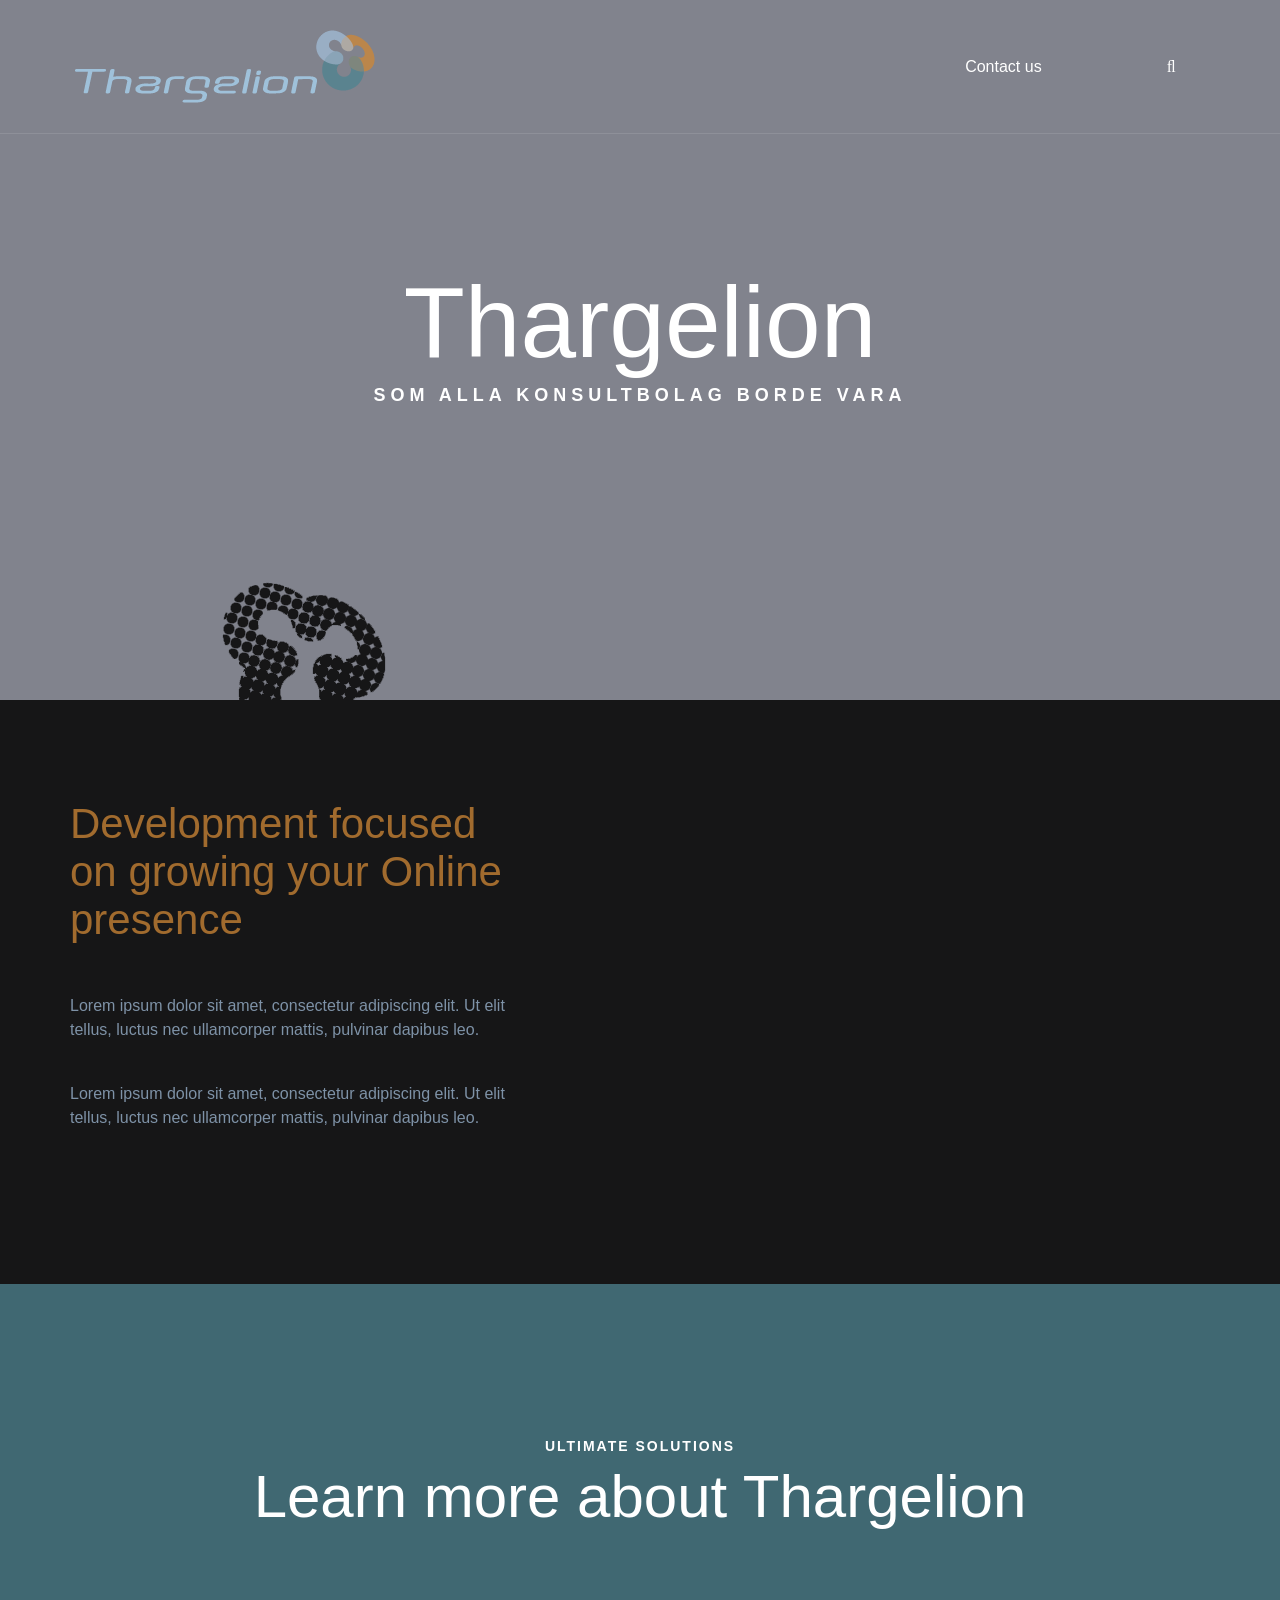
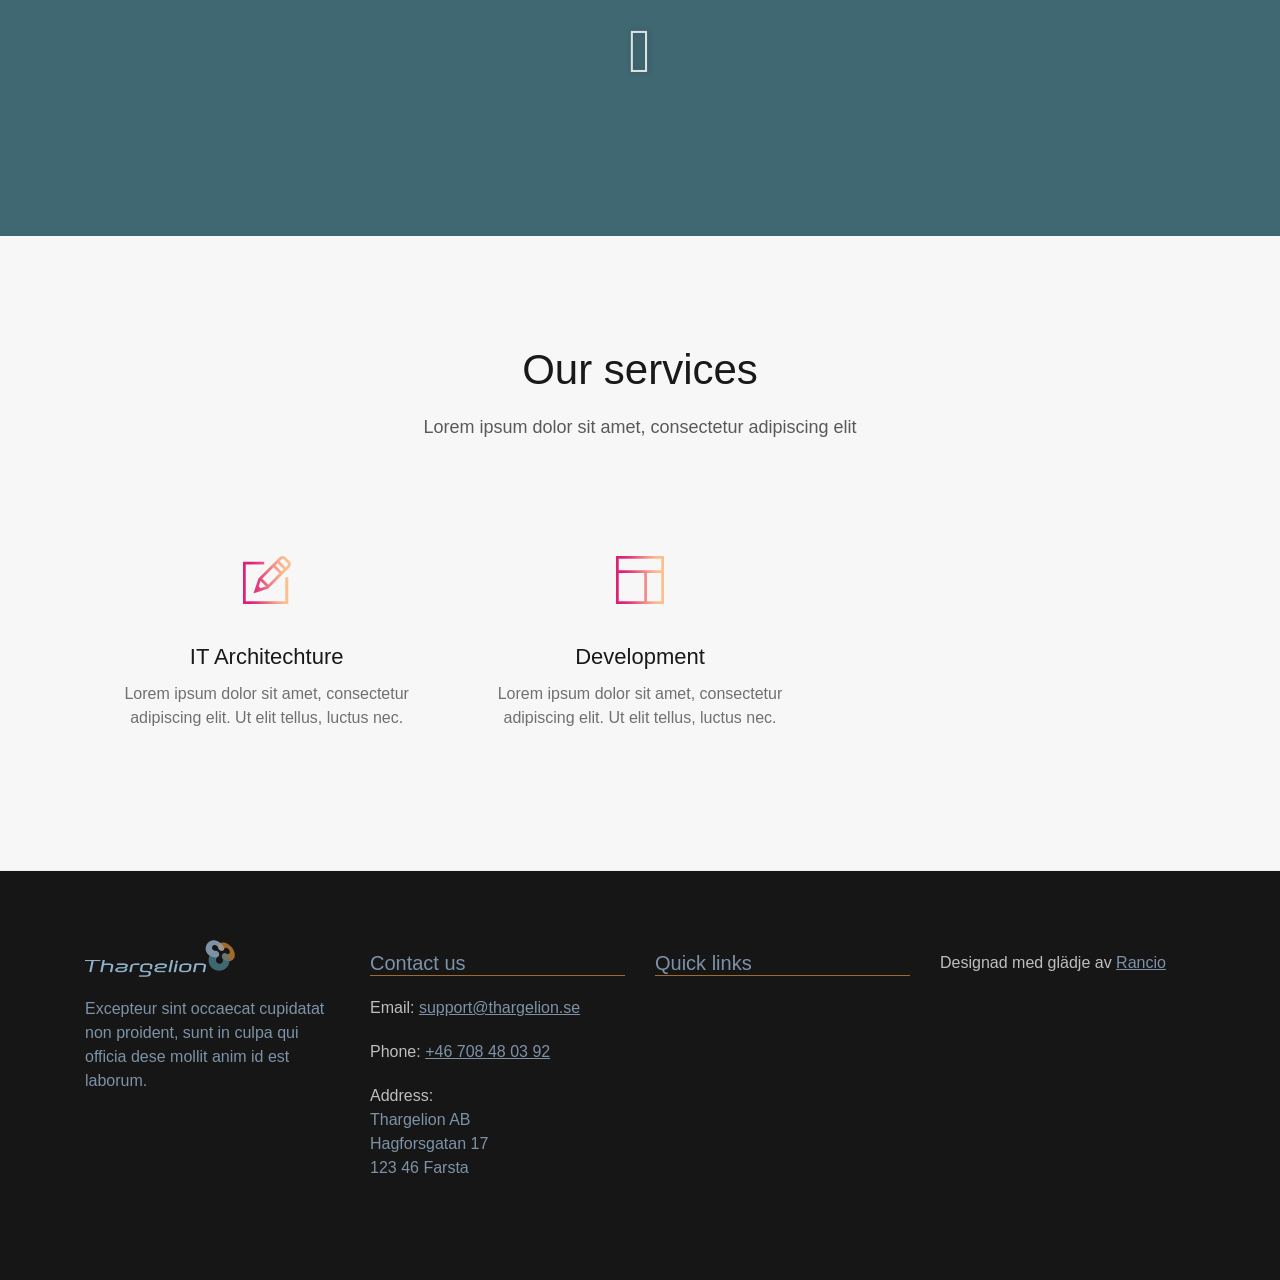
==== commit ad332033: "start to cleanup" ====
--- a/Home – Thargelion.htm
+++ b/Home – Thargelion.htm
@@ -13,7 +13,7 @@
 	<meta property="og:locale" content="sv_SE">
 	<meta property="og:type" content="website">
 	<meta property="og:title" content="Home – Thargelion">
-	<meta property="og:description" content="Thargelion Som alla konsultbolag borde vara Get a quote Development focused on growing your Online presence Lorem ipsum dolor sit […]">
+	<meta property="og:description" content="Thargelion Som alla konsultbolag borde vara Development focused on growing your Online presence Lorem ipsum dolor sit […]">
 	<meta property="og:url" content="https://thargelion.se/">
 	<meta property="og:site_name" content="Thargelion">
 	<meta property="article:modified_time" content="2019-11-01T22:13:16+00:00">
@@ -195,7 +195,7 @@
 	<div class="container-fluid">
 		<div class="row">
 		<div class="site-branding col-md-4 col-sm-6 col-9">
-				<a href="https://thargelion.se/" class="custom-logo-link" rel="home" aria-current="page"><img width="300" height="73" src="./Home – Thargelion_files/thargelion-logo.png" class="custom-logo" alt="Thargelion"></a>			</div><!-- .site-branding -->
+				<a href="/" class="custom-logo-link" rel="home" aria-current="page"><img width="300" height="73" src="./Home – Thargelion_files/thargelion-logo.png" class="custom-logo" alt="Thargelion"></a>			</div><!-- .site-branding -->
 
 			<div class="header-mobile-menu col-md-8 col-sm-6 col-3">
 				<button class="mobile-menu-toggle" aria-controls="primary-menu">
@@ -205,10 +205,7 @@
 			</div>			
 
 			<nav id="site-navigation" class="main-navigation col-md-8" style="top: auto;">
-				<div class="menu-menu-container"><ul id="primary-menu" class="menu"><li id="menu-item-210" class="menu-item menu-item-type-post_type menu-item-object-page menu-item-210"><a href="https://thargelion.se/about-us/">About us</a></li>
-<li id="menu-item-170" class="menu-item menu-item-type-post_type menu-item-object-page menu-item-170"><a href="https://thargelion.se/contact/">Contact</a></li>
-<li id="menu-item-169" class="menu-item menu-item-type-post_type menu-item-object-page menu-item-169"><a href="https://thargelion.se/blog/">Blog</a></li>
-</ul></div>						<ul class="header-search-cart">
+				<div class="menu-menu-container"><ul id="primary-menu" class="menu"><li id="menu-item-contact" class="menu-item menu-item-type-custom menu-item-object-custom"><a href="#sidebar-footer">Contact us</a></li></ul></div>						<ul class="header-search-cart">
 						<li class="header-search">
 				<div class="header-search-toggle"><a><i class="fa fa-search"></i></a></div>
 			</li>
@@ -254,17 +251,7 @@
 					<div class="elementor-text-editor elementor-clearfix"><p>Som alla konsultbolag borde vara</p></div>
 				</div>
 				</div>
-				<div class="elementor-element elementor-element-be5e841 elementor-align-center elementor-widget elementor-widget-button animated fadeInUp" data-id="be5e841" data-element_type="widget" data-settings="{&quot;_animation&quot;:&quot;fadeInUp&quot;,&quot;_animation_delay&quot;:600}" data-widget_type="button.default">
-				<div class="elementor-widget-container">
-					<div class="elementor-button-wrapper">
-			<a href="https://thargelion.se/contact/" class="elementor-button-link elementor-button elementor-size-sm" role="button">
-						<span class="elementor-button-content-wrapper">
-						<span class="elementor-button-text">Get a quote</span>
-		</span>
-					</a>
-		</div>
-				</div>
-				</div>
+				
 						</div>
 					</div>
 		</div>
@@ -310,17 +297,7 @@
 					<div class="elementor-text-editor elementor-clearfix"><p>Lorem ipsum dolor sit amet, consectetur adipiscing elit. Ut elit tellus, luctus nec ullamcorper mattis, pulvinar dapibus leo.</p></div>
 				</div>
 				</div>
-				<div class="elementor-element elementor-element-1bcfc3d elementor-align-left elementor-widget elementor-widget-button" data-id="1bcfc3d" data-element_type="widget" data-widget_type="button.default">
-				<div class="elementor-widget-container">
-					<div class="elementor-button-wrapper">
-			<a href="https://thargelion.se/#" class="elementor-button-link elementor-button elementor-size-sm" role="button">
-						<span class="elementor-button-content-wrapper">
-						<span class="elementor-button-text">Read more</span>
-		</span>
-					</a>
-		</div>
-				</div>
-				</div>
+				
 						</div>
 					</div>
 		</div>
@@ -396,20 +373,7 @@
 				<div class="elementor-widget-container">
 			<div class="elementor-image-box-wrapper"><figure class="elementor-image-box-img"><img width="48" height="48" src="./Home – Thargelion_files/i1.png" class="attachment-full size-full" alt="" loading="lazy"></figure><div class="elementor-image-box-content"><h3 class="elementor-image-box-title">IT Architechture</h3><p class="elementor-image-box-description">Lorem ipsum dolor sit amet, consectetur adipiscing elit. Ut elit tellus, luctus nec.</p></div></div>		</div>
 				</div>
-				<div class="elementor-element elementor-element-1146fe4 elementor-align-center elementor-widget elementor-widget-button" data-id="1146fe4" data-element_type="widget" data-widget_type="button.default">
-				<div class="elementor-widget-container">
-					<div class="elementor-button-wrapper">
-			<a href="https://thargelion.se/#" class="elementor-button-link elementor-button elementor-size-sm" role="button">
-						<span class="elementor-button-content-wrapper">
-						<span class="elementor-button-icon elementor-align-icon-right">
-									<i class="fa fa-angle-double-right" aria-hidden="true"></i>
-							</span>
-						<span class="elementor-button-text">Read more</span>
-		</span>
-					</a>
-		</div>
-				</div>
-				</div>
+				
 						</div>
 					</div>
 		</div>
@@ -420,20 +384,7 @@
 				<div class="elementor-widget-container">
 			<div class="elementor-image-box-wrapper"><figure class="elementor-image-box-img"><img width="48" height="48" src="./Home – Thargelion_files/i2.png" class="attachment-full size-full" alt="" loading="lazy"></figure><div class="elementor-image-box-content"><h3 class="elementor-image-box-title">Development</h3><p class="elementor-image-box-description">Lorem ipsum dolor sit amet, consectetur adipiscing elit. Ut elit tellus, luctus nec.</p></div></div>		</div>
 				</div>
-				<div class="elementor-element elementor-element-df6b810 elementor-align-center elementor-widget elementor-widget-button" data-id="df6b810" data-element_type="widget" data-widget_type="button.default">
-				<div class="elementor-widget-container">
-					<div class="elementor-button-wrapper">
-			<a href="https://thargelion.se/#" class="elementor-button-link elementor-button elementor-size-sm" role="button">
-						<span class="elementor-button-content-wrapper">
-						<span class="elementor-button-icon elementor-align-icon-right">
-									<i class="fa fa-angle-double-right" aria-hidden="true"></i>
-							</span>
-						<span class="elementor-button-text">Read more</span>
-		</span>
-					</a>
-		</div>
-				</div>
-				</div>
+				
 						</div>
 					</div>
 		</div>
@@ -444,308 +395,13 @@
 				<div class="elementor-widget-container">
 			<div class="elementor-image-box-wrapper"><figure class="elementor-image-box-img"><img width="48" height="39" src="./Home – Thargelion_files/i3.png" class="attachment-full size-full" alt="" loading="lazy"></figure><div class="elementor-image-box-content"><h3 class="elementor-image-box-title">Quality assurance</h3><p class="elementor-image-box-description">Lorem ipsum dolor sit amet, consectetur adipiscing elit. Ut elit tellus, luctus nec.</p></div></div>		</div>
 				</div>
-				<div class="elementor-element elementor-element-cada3a6 elementor-align-center elementor-widget elementor-widget-button" data-id="cada3a6" data-element_type="widget" data-widget_type="button.default">
-				<div class="elementor-widget-container">
-					<div class="elementor-button-wrapper">
-			<a href="https://thargelion.se/#" class="elementor-button-link elementor-button elementor-size-sm" role="button">
-						<span class="elementor-button-content-wrapper">
-						<span class="elementor-button-icon elementor-align-icon-right">
-									<i class="fa fa-angle-double-right" aria-hidden="true"></i>
-							</span>
-						<span class="elementor-button-text">Read more</span>
-		</span>
-					</a>
-		</div>
-				</div>
-				</div>
+				
 						</div>
 					</div>
 		</div>
 								</div>
 					</div>
 		</section>
-						</div>
-					</div>
-		</div>
-								</div>
-					</div>
-		</section>
-				<section class="elementor-section elementor-top-section elementor-element elementor-element-c0e1e83 elementor-section-full_width elementor-section-height-default elementor-section-height-default" data-id="c0e1e83" data-element_type="section">
-						<div class="elementor-container elementor-column-gap-default">
-							<div class="elementor-row">
-					<div class="elementor-column elementor-col-100 elementor-top-column elementor-element elementor-element-1dfc573" data-id="1dfc573" data-element_type="column">
-			<div class="elementor-column-wrap elementor-element-populated">
-							<div class="elementor-widget-wrap">
-						<div class="elementor-element elementor-element-e2717e7 elementor-widget elementor-widget-heading" data-id="e2717e7" data-element_type="widget" data-widget_type="heading.default">
-				<div class="elementor-widget-container">
-			<h2 class="elementor-heading-title elementor-size-default">Our work</h2>		</div>
-				</div>
-				<div class="elementor-element elementor-element-d6e69fb elementor-widget elementor-widget-text-editor" data-id="d6e69fb" data-element_type="widget" data-widget_type="text-editor.default">
-				<div class="elementor-widget-container">
-					<div class="elementor-text-editor elementor-clearfix"><p>Lorem ipsum dolor sit amet, consectetur adipiscing elit</p></div>
-				</div>
-				</div>
-				<div class="elementor-element elementor-element-91f1377 elementor-widget elementor-widget-image-gallery" data-id="91f1377" data-element_type="widget" data-widget_type="image-gallery.default">
-				<div class="elementor-widget-container">
-					<div class="elementor-image-gallery">
-			<div id="gallery-1" class="gallery galleryid-203 gallery-columns-4 gallery-size-medium_large"><figure class="gallery-item">
-			<div class="gallery-icon landscape">
-				<a data-elementor-open-lightbox="yes" data-elementor-lightbox-slideshow="91f1377" data-elementor-lightbox-title="pexels-photo-1029615" href="https://thargelion.se/wp-content/uploads/2018/06/pexels-photo-1029615.jpeg"><img width="768" height="512" src="./Home – Thargelion_files/pexels-photo-1029615-768x512.jpeg" class="attachment-medium_large size-medium_large" alt="" loading="lazy" srcset="https://thargelion.se/wp-content/uploads/2018/06/pexels-photo-1029615-768x512.jpeg 768w, https://thargelion.se/wp-content/uploads/2018/06/pexels-photo-1029615-300x200.jpeg 300w, https://thargelion.se/wp-content/uploads/2018/06/pexels-photo-1029615-1024x683.jpeg 1024w, https://thargelion.se/wp-content/uploads/2018/06/pexels-photo-1029615-720x480.jpeg 720w, https://thargelion.se/wp-content/uploads/2018/06/pexels-photo-1029615.jpeg 1125w" sizes="(max-width: 768px) 100vw, 768px"></a>
-			</div></figure><figure class="gallery-item">
-			<div class="gallery-icon landscape">
-				<a data-elementor-open-lightbox="yes" data-elementor-lightbox-slideshow="91f1377" data-elementor-lightbox-title="pexels-photo-761963" href="https://thargelion.se/wp-content/uploads/2018/06/pexels-photo-761963.jpeg"><img width="768" height="512" src="./Home – Thargelion_files/pexels-photo-761963-768x512.jpeg" class="attachment-medium_large size-medium_large" alt="" loading="lazy" srcset="https://thargelion.se/wp-content/uploads/2018/06/pexels-photo-761963-768x512.jpeg 768w, https://thargelion.se/wp-content/uploads/2018/06/pexels-photo-761963-300x200.jpeg 300w, https://thargelion.se/wp-content/uploads/2018/06/pexels-photo-761963-1024x683.jpeg 1024w, https://thargelion.se/wp-content/uploads/2018/06/pexels-photo-761963-720x480.jpeg 720w, https://thargelion.se/wp-content/uploads/2018/06/pexels-photo-761963.jpeg 1125w" sizes="(max-width: 768px) 100vw, 768px"></a>
-			</div></figure><figure class="gallery-item">
-			<div class="gallery-icon landscape">
-				<a data-elementor-open-lightbox="yes" data-elementor-lightbox-slideshow="91f1377" data-elementor-lightbox-title="pexels-photo-403575" href="https://thargelion.se/wp-content/uploads/2018/06/pexels-photo-403575.jpeg"><img width="768" height="512" src="./Home – Thargelion_files/pexels-photo-403575-768x512.jpeg" class="attachment-medium_large size-medium_large" alt="" loading="lazy" srcset="https://thargelion.se/wp-content/uploads/2018/06/pexels-photo-403575-768x512.jpeg 768w, https://thargelion.se/wp-content/uploads/2018/06/pexels-photo-403575-300x200.jpeg 300w, https://thargelion.se/wp-content/uploads/2018/06/pexels-photo-403575-1024x683.jpeg 1024w, https://thargelion.se/wp-content/uploads/2018/06/pexels-photo-403575-720x480.jpeg 720w, https://thargelion.se/wp-content/uploads/2018/06/pexels-photo-403575.jpeg 1125w" sizes="(max-width: 768px) 100vw, 768px"></a>
-			</div></figure><figure class="gallery-item">
-			<div class="gallery-icon landscape">
-				<a data-elementor-open-lightbox="yes" data-elementor-lightbox-slideshow="91f1377" data-elementor-lightbox-title="pexels-photo-1152573" href="https://thargelion.se/wp-content/uploads/2018/06/pexels-photo-1152573.jpeg"><img width="768" height="512" src="./Home – Thargelion_files/pexels-photo-1152573-768x512.jpeg" class="attachment-medium_large size-medium_large" alt="" loading="lazy" srcset="https://thargelion.se/wp-content/uploads/2018/06/pexels-photo-1152573-768x512.jpeg 768w, https://thargelion.se/wp-content/uploads/2018/06/pexels-photo-1152573-300x200.jpeg 300w, https://thargelion.se/wp-content/uploads/2018/06/pexels-photo-1152573-1024x683.jpeg 1024w, https://thargelion.se/wp-content/uploads/2018/06/pexels-photo-1152573-720x480.jpeg 720w, https://thargelion.se/wp-content/uploads/2018/06/pexels-photo-1152573.jpeg 1125w" sizes="(max-width: 768px) 100vw, 768px"></a>
-			</div></figure>
-		</div>
-		</div>
-				</div>
-				</div>
-						</div>
-					</div>
-		</div>
-								</div>
-					</div>
-		</section>
-				<section class="elementor-section elementor-top-section elementor-element elementor-element-14cde3a elementor-section-boxed elementor-section-height-default elementor-section-height-default" data-id="14cde3a" data-element_type="section" data-settings="{&quot;background_background&quot;:&quot;classic&quot;}">
-						<div class="elementor-container elementor-column-gap-wider">
-							<div class="elementor-row">
-					<div class="elementor-column elementor-col-50 elementor-top-column elementor-element elementor-element-b51019a" data-id="b51019a" data-element_type="column">
-			<div class="elementor-column-wrap elementor-element-populated">
-							<div class="elementor-widget-wrap">
-						<div class="elementor-element elementor-element-365256a elementor-widget elementor-widget-heading" data-id="365256a" data-element_type="widget" data-widget_type="heading.default">
-				<div class="elementor-widget-container">
-			<h2 class="elementor-heading-title elementor-size-default">Our work</h2>		</div>
-				</div>
-				<div class="elementor-element elementor-element-aada7f6 elementor-widget elementor-widget-text-editor" data-id="aada7f6" data-element_type="widget" data-widget_type="text-editor.default">
-				<div class="elementor-widget-container">
-					<div class="elementor-text-editor elementor-clearfix"><p>Lorem ipsum dolor sit amet, consectetur adipiscing elit</p></div>
-				</div>
-				</div>
-				<div class="elementor-element elementor-element-53149dd atu-agency-progress elementor-widget elementor-widget-progress" data-id="53149dd" data-element_type="widget" data-widget_type="progress.default">
-				<div class="elementor-widget-container">
-						<span class="elementor-title">.NET</span>
-		
-		<div class="elementor-progress-wrapper" role="progressbar" aria-valuemin="0" aria-valuemax="100" aria-valuenow="90" aria-valuetext="">
-			<div class="elementor-progress-bar" data-max="90">
-				<span class="elementor-progress-text"></span>
-									<span class="elementor-progress-percentage">90%</span>
-							</div>
-		</div>
-				</div>
-				</div>
-				<div class="elementor-element elementor-element-225494d atu-agency-progress elementor-widget elementor-widget-progress" data-id="225494d" data-element_type="widget" data-widget_type="progress.default">
-				<div class="elementor-widget-container">
-						<span class="elementor-title">C#</span>
-		
-		<div class="elementor-progress-wrapper" role="progressbar" aria-valuemin="0" aria-valuemax="100" aria-valuenow="80" aria-valuetext="">
-			<div class="elementor-progress-bar" data-max="80">
-				<span class="elementor-progress-text"></span>
-									<span class="elementor-progress-percentage">80%</span>
-							</div>
-		</div>
-				</div>
-				</div>
-				<div class="elementor-element elementor-element-0383e83 atu-agency-progress elementor-widget elementor-widget-progress" data-id="0383e83" data-element_type="widget" data-widget_type="progress.default">
-				<div class="elementor-widget-container">
-						<span class="elementor-title">Quality</span>
-		
-		<div class="elementor-progress-wrapper" role="progressbar" aria-valuemin="0" aria-valuemax="100" aria-valuenow="100" aria-valuetext="">
-			<div class="elementor-progress-bar" data-max="100">
-				<span class="elementor-progress-text"></span>
-									<span class="elementor-progress-percentage">100%</span>
-							</div>
-		</div>
-				</div>
-				</div>
-				<div class="elementor-element elementor-element-71683fc atu-agency-progress elementor-widget elementor-widget-progress" data-id="71683fc" data-element_type="widget" data-widget_type="progress.default">
-				<div class="elementor-widget-container">
-						<span class="elementor-title">Scrum Project Management</span>
-		
-		<div class="elementor-progress-wrapper" role="progressbar" aria-valuemin="0" aria-valuemax="100" aria-valuenow="85" aria-valuetext="">
-			<div class="elementor-progress-bar" data-max="85">
-				<span class="elementor-progress-text"></span>
-									<span class="elementor-progress-percentage">85%</span>
-							</div>
-		</div>
-				</div>
-				</div>
-				<div class="elementor-element elementor-element-8e83120 elementor-align-left elementor-widget elementor-widget-button" data-id="8e83120" data-element_type="widget" data-widget_type="button.default">
-				<div class="elementor-widget-container">
-					<div class="elementor-button-wrapper">
-			<a href="https://thargelion.se/#" class="elementor-button-link elementor-button elementor-size-sm" role="button">
-						<span class="elementor-button-content-wrapper">
-						<span class="elementor-button-text">Read more</span>
-		</span>
-					</a>
-		</div>
-				</div>
-				</div>
-						</div>
-					</div>
-		</div>
-				<div class="elementor-column elementor-col-50 elementor-top-column elementor-element elementor-element-58078a5" data-id="58078a5" data-element_type="column">
-			<div class="elementor-column-wrap">
-							<div class="elementor-widget-wrap">
-								</div>
-					</div>
-		</div>
-								</div>
-					</div>
-		</section>
-				<section class="elementor-section elementor-top-section elementor-element elementor-element-c398543 elementor-section-boxed elementor-section-height-default elementor-section-height-default" data-id="c398543" data-element_type="section" data-settings="{&quot;background_background&quot;:&quot;classic&quot;}">
-						<div class="elementor-container elementor-column-gap-default">
-							<div class="elementor-row">
-					<div class="elementor-column elementor-col-100 elementor-top-column elementor-element elementor-element-9f3bc92" data-id="9f3bc92" data-element_type="column">
-			<div class="elementor-column-wrap elementor-element-populated">
-							<div class="elementor-widget-wrap">
-						<div class="elementor-element elementor-element-133734e elementor-widget elementor-widget-heading" data-id="133734e" data-element_type="widget" data-widget_type="heading.default">
-				<div class="elementor-widget-container">
-			<h2 class="elementor-heading-title elementor-size-default">Latest news</h2>		</div>
-				</div>
-				<div class="elementor-element elementor-element-6a4daa0 elementor-widget elementor-widget-text-editor" data-id="6a4daa0" data-element_type="widget" data-widget_type="text-editor.default">
-				<div class="elementor-widget-container">
-					<div class="elementor-text-editor elementor-clearfix"><p>Lorem ipsum dolor sit amet, consectetur adipiscing elit</p></div>
-				</div>
-				</div>
-				<div class="elementor-element elementor-element-a721ebd elementor-invisible elementor-widget elementor-widget-athemes-blog" data-id="a721ebd" data-element_type="widget" data-settings="{&quot;_animation&quot;:&quot;fadeInUp&quot;}" data-widget_type="athemes-blog.default">
-				<div class="elementor-widget-container">
-			
-		<div class="athemes-blog">
-			<div class="row">	
-												<div class="col-md-4 col-sm-6">
-						<div class="post-item">
-															<img width="360" height="360" src="./Home – Thargelion_files/color-pencil-drawing-coloring-colored-pencils-159825-360x360.jpeg" class="attachment-airi-360-360 size-airi-360-360 wp-post-image" alt="" loading="lazy" srcset="https://thargelion.se/wp-content/uploads/2018/06/color-pencil-drawing-coloring-colored-pencils-159825-360x360.jpeg 360w, https://thargelion.se/wp-content/uploads/2018/06/color-pencil-drawing-coloring-colored-pencils-159825-150x150.jpeg 150w" sizes="(max-width: 360px) 100vw, 360px">												
-							<div class="post-content">	
-								<span class="posted-on"><a href="https://thargelion.se/digital/sed-risus-tortor-dignissim-id-tortor-sit-amet-scelerisque/" rel="bookmark"><time class="entry-date published" datetime="2018-06-25T14:45:17+02:00">juni 25, 2018</time><time class="updated" datetime="2020-04-17T12:49:32+02:00">april 17, 2020</time></a></span>								<h3 class="entry-title"><a href="https://thargelion.se/digital/sed-risus-tortor-dignissim-id-tortor-sit-amet-scelerisque/" rel="bookmark">Sed risus tortor, dignissim id tortor sit amet</a></h3>								<a class="first-cat post-cat" href="https://thargelion.se/category/digital/">Digital</a>								<span class="byline"> av <span class="author vcard"><a class="url fn n" href="https://thargelion.se/author/daniel/">Daniel Bohlin</a></span></span>							</div>	
-						</div>				
-					</div>
-									<div class="col-md-4 col-sm-6">
-						<div class="post-item">
-															<img width="360" height="360" src="./Home – Thargelion_files/pexels-photo-220421-360x360.jpeg" class="attachment-airi-360-360 size-airi-360-360 wp-post-image" alt="" loading="lazy" srcset="https://thargelion.se/wp-content/uploads/2018/06/pexels-photo-220421-360x360.jpeg 360w, https://thargelion.se/wp-content/uploads/2018/06/pexels-photo-220421-150x150.jpeg 150w" sizes="(max-width: 360px) 100vw, 360px">												
-							<div class="post-content">	
-								<span class="posted-on"><a href="https://thargelion.se/digital/class-aptent-taciti-sociosqu-ad-litora-torquent-per-conubia/" rel="bookmark"><time class="entry-date published" datetime="2018-06-25T14:44:57+02:00">juni 25, 2018</time><time class="updated" datetime="2020-04-17T12:50:19+02:00">april 17, 2020</time></a></span>								<h3 class="entry-title"><a href="https://thargelion.se/digital/class-aptent-taciti-sociosqu-ad-litora-torquent-per-conubia/" rel="bookmark">Class aptent taciti sociosqu ad litora torquent per conubia</a></h3>								<a class="first-cat post-cat" href="https://thargelion.se/category/digital/">Digital</a>								<span class="byline"> av <span class="author vcard"><a class="url fn n" href="https://thargelion.se/author/daniel/">Daniel Bohlin</a></span></span>							</div>	
-						</div>				
-					</div>
-									<div class="col-md-4 col-sm-6">
-						<div class="post-item">
-															<img width="360" height="360" src="./Home – Thargelion_files/pexels-photo-194094-360x360.jpeg" class="attachment-airi-360-360 size-airi-360-360 wp-post-image" alt="" loading="lazy" srcset="https://thargelion.se/wp-content/uploads/2018/06/pexels-photo-194094-360x360.jpeg 360w, https://thargelion.se/wp-content/uploads/2018/06/pexels-photo-194094-150x150.jpeg 150w" sizes="(max-width: 360px) 100vw, 360px">												
-							<div class="post-content">	
-								<span class="posted-on"><a href="https://thargelion.se/digital/lorem-ipsum-dolor-sit-amet-consectetur-adipiscing-elit/" rel="bookmark"><time class="entry-date published" datetime="2018-06-25T14:44:40+02:00">juni 25, 2018</time><time class="updated" datetime="2020-04-17T12:50:38+02:00">april 17, 2020</time></a></span>								<h3 class="entry-title"><a href="https://thargelion.se/digital/lorem-ipsum-dolor-sit-amet-consectetur-adipiscing-elit/" rel="bookmark">Lorem ipsum dolor sit amet, consectetur adipiscing elit</a></h3>								<a class="first-cat post-cat" href="https://thargelion.se/category/digital/">Digital</a>								<span class="byline"> av <span class="author vcard"><a class="url fn n" href="https://thargelion.se/author/daniel/">Daniel Bohlin</a></span></span>							</div>	
-						</div>				
-					</div>
-							</div>
-		</div>	
-				</div>
-				</div>
-						</div>
-					</div>
-		</div>
-								</div>
-					</div>
-		</section>
-				<section class="elementor-section elementor-top-section elementor-element elementor-element-9569153 elementor-section-boxed elementor-section-height-default elementor-section-height-default" data-id="9569153" data-element_type="section">
-						<div class="elementor-container elementor-column-gap-default">
-							<div class="elementor-row">
-					<div class="elementor-column elementor-col-100 elementor-top-column elementor-element elementor-element-12eaa54" data-id="12eaa54" data-element_type="column">
-			<div class="elementor-column-wrap elementor-element-populated">
-							<div class="elementor-widget-wrap">
-						<div class="elementor-element elementor-element-9fb9b46 elementor-widget elementor-widget-heading" data-id="9fb9b46" data-element_type="widget" data-widget_type="heading.default">
-				<div class="elementor-widget-container">
-			<h2 class="elementor-heading-title elementor-size-default">Our testimonials</h2>		</div>
-				</div>
-				<section class="elementor-section elementor-inner-section elementor-element elementor-element-926ba69 atu-agency-testimonials elementor-section-boxed elementor-section-height-default elementor-section-height-default" data-id="926ba69" data-element_type="section">
-						<div class="elementor-container elementor-column-gap-extended">
-							<div class="elementor-row">
-					<div class="elementor-column elementor-col-50 elementor-inner-column elementor-element elementor-element-022b3a5 elementor-invisible" data-id="022b3a5" data-element_type="column" data-settings="{&quot;animation&quot;:&quot;fadeInLeft&quot;}">
-			<div class="elementor-column-wrap elementor-element-populated">
-							<div class="elementor-widget-wrap">
-						<div class="elementor-element elementor-element-06afccf elementor-widget elementor-widget-testimonial" data-id="06afccf" data-element_type="widget" data-widget_type="testimonial.default">
-				<div class="elementor-widget-container">
-					<div class="elementor-testimonial-wrapper elementor-testimonial-text-align-left">
-							<div class="elementor-testimonial-content">Lorem ipsum dolor sit amet, consectetur adipiscing elit. Ut elit tellus, luctus nec ullamcorper mattis, pulvinar dapibus leo.</div>
-			
-						<div class="elementor-testimonial-meta elementor-has-image elementor-testimonial-image-position-aside">
-				<div class="elementor-testimonial-meta-inner">
-											<div class="elementor-testimonial-image">
-							<img width="80" height="80" src="./Home – Thargelion_files/Layer-49866.png" class="attachment-full size-full" alt="" loading="lazy">						</div>
-					
-										<div class="elementor-testimonial-details">
-														<div class="elementor-testimonial-name">Jane Doe</div>
-																						<div class="elementor-testimonial-job">CEO, ACME Inc.</div>
-													</div>
-									</div>
-			</div>
-					</div>
-				</div>
-				</div>
-						</div>
-					</div>
-		</div>
-				<div class="elementor-column elementor-col-50 elementor-inner-column elementor-element elementor-element-54976e4 elementor-invisible" data-id="54976e4" data-element_type="column" data-settings="{&quot;animation&quot;:&quot;fadeInRight&quot;}">
-			<div class="elementor-column-wrap elementor-element-populated">
-							<div class="elementor-widget-wrap">
-						<div class="elementor-element elementor-element-dc2bb42 elementor-widget elementor-widget-testimonial" data-id="dc2bb42" data-element_type="widget" data-widget_type="testimonial.default">
-				<div class="elementor-widget-container">
-					<div class="elementor-testimonial-wrapper elementor-testimonial-text-align-left">
-							<div class="elementor-testimonial-content">Lorem ipsum dolor sit amet, consectetur adipiscing elit. Ut elit tellus, luctus nec ullamcorper mattis, pulvinar dapibus leo.</div>
-			
-						<div class="elementor-testimonial-meta elementor-has-image elementor-testimonial-image-position-aside">
-				<div class="elementor-testimonial-meta-inner">
-											<div class="elementor-testimonial-image">
-							<img width="80" height="80" src="./Home – Thargelion_files/Layer-49871.png" class="attachment-full size-full" alt="" loading="lazy">						</div>
-					
-										<div class="elementor-testimonial-details">
-														<div class="elementor-testimonial-name">John Doe</div>
-																						<div class="elementor-testimonial-job">Manager, Duff Beer</div>
-													</div>
-									</div>
-			</div>
-					</div>
-				</div>
-				</div>
-						</div>
-					</div>
-		</div>
-								</div>
-					</div>
-		</section>
-						</div>
-					</div>
-		</div>
-								</div>
-					</div>
-		</section>
-				<section class="elementor-section elementor-top-section elementor-element elementor-element-dbb76d7 elementor-section-boxed elementor-section-height-default elementor-section-height-default" data-id="dbb76d7" data-element_type="section" data-settings="{&quot;background_background&quot;:&quot;classic&quot;}">
-						<div class="elementor-container elementor-column-gap-default">
-							<div class="elementor-row">
-					<div class="elementor-column elementor-col-100 elementor-top-column elementor-element elementor-element-e3616e7 animated-slow elementor-invisible" data-id="e3616e7" data-element_type="column" data-settings="{&quot;animation&quot;:&quot;fadeIn&quot;}">
-			<div class="elementor-column-wrap elementor-element-populated">
-							<div class="elementor-widget-wrap">
-						<div class="elementor-element elementor-element-f89bd90 elementor-widget elementor-widget-heading" data-id="f89bd90" data-element_type="widget" data-widget_type="heading.default">
-				<div class="elementor-widget-container">
-			<h2 class="elementor-heading-title elementor-size-default">Let's talk about your next project</h2>		</div>
-				</div>
-				<div class="elementor-element elementor-element-98d4229 elementor-widget elementor-widget-text-editor" data-id="98d4229" data-element_type="widget" data-widget_type="text-editor.default">
-				<div class="elementor-widget-container">
-					<div class="elementor-text-editor elementor-clearfix"><p>Lorem ipsum dolor sit amet, consectetur adipiscing elit</p></div>
-				</div>
-				</div>
-				<div class="elementor-element elementor-element-0d4d8d8 elementor-align-center elementor-widget elementor-widget-button" data-id="0d4d8d8" data-element_type="widget" data-widget_type="button.default">
-				<div class="elementor-widget-container">
-					<div class="elementor-button-wrapper">
-			<a href="https://thargelion.se/#" class="elementor-button-link elementor-button elementor-size-sm" role="button">
-						<span class="elementor-button-content-wrapper">
-						<span class="elementor-button-text">Get a quote</span>
-		</span>
-					</a>
-		</div>
-				</div>
-				</div>
 						</div>
 					</div>
 		</div>
@@ -780,22 +436,16 @@
 <p><span style="color: #bfbfbf;">Phone:</span> <a href="tel:+46708480392">+46 708 48 03 92</a></p>
 <p><span style="color: #bfbfbf;">Address:</span><br>
 Thargelion AB<br>
-Gotlandsgatan 71<br>
-SE-116 38 Stockholm, Sweden</p>
+Hagforsgatan 17<br>
+123 46 Farsta</p>
 </div>
 		</section>				</div>
 				
 							<div class="sidebar-column col-md-3">
-					<section id="nav_menu-1" class="widget widget_nav_menu"><h3 class="widget-title">Quick links</h3><div class="menu-quick-links-container"><ul id="menu-quick-links" class="menu"><li id="menu-item-173" class="menu-item menu-item-type-custom menu-item-object-custom menu-item-173"><a href="https://thargelion.se/#">About us</a></li>
-<li id="menu-item-174" class="menu-item menu-item-type-custom menu-item-object-custom menu-item-174"><a href="https://thargelion.se/#">Terms of service</a></li>
-<li id="menu-item-175" class="menu-item menu-item-type-custom menu-item-object-custom menu-item-175"><a href="https://thargelion.se/#">Privacy policy</a></li>
+					<section id="nav_menu-1" class="widget widget_nav_menu"><h3 class="widget-title">Quick links</h3><div class="menu-quick-links-container"><ul id="menu-quick-links" class="menu">
 </ul></div></section>				</div>
 										<div class="sidebar-column col-md-3">
-					<section id="athemes_social_widget-1" class="widget widget_athemes_social_widget">        <h3 class="widget-title">Follow us</h3>        <div class="menu-social-container"><ul id="menu-social" class="menu social-media-list clearfix"><li id="menu-item-176" class="menu-item menu-item-type-custom menu-item-object-custom menu-item-176"><a href="https://facebook.com/"><span class="screen-reader-text">Facebook</span></a></li>
-<li id="menu-item-177" class="menu-item menu-item-type-custom menu-item-object-custom menu-item-177"><a href="https://twitter.com/"><span class="screen-reader-text">Twitter</span></a></li>
-<li id="menu-item-178" class="menu-item menu-item-type-custom menu-item-object-custom menu-item-178"><a href="http://instagram.com/"><span class="screen-reader-text">Instagram</span></a></li>
-<li id="menu-item-179" class="menu-item menu-item-type-custom menu-item-object-custom menu-item-179"><a href="https://linkedin.com/"><span class="screen-reader-text">Linkedin</span></a></li>
-</ul></div>        </section><section id="custom_html-3" class="widget_text widget widget_custom_html"><div class="textwidget custom-html-widget"><span style="color: #bfbfbf;">Skapat med glädje av <a href="http://www.rancio.com/" target="_blank" rel="noopener">Rancio</a></span></div></section>				</div>
+					<section id="custom_html-3" class="widget_text widget widget_custom_html"><div class="textwidget custom-html-widget"><span style="color: #bfbfbf;">Designad med glädje av <a href="http://www.rancio.com/" target="_blank" rel="noopener">Rancio</a></span></div></section>				</div>
 					
 			</div>	
 		</div>	
